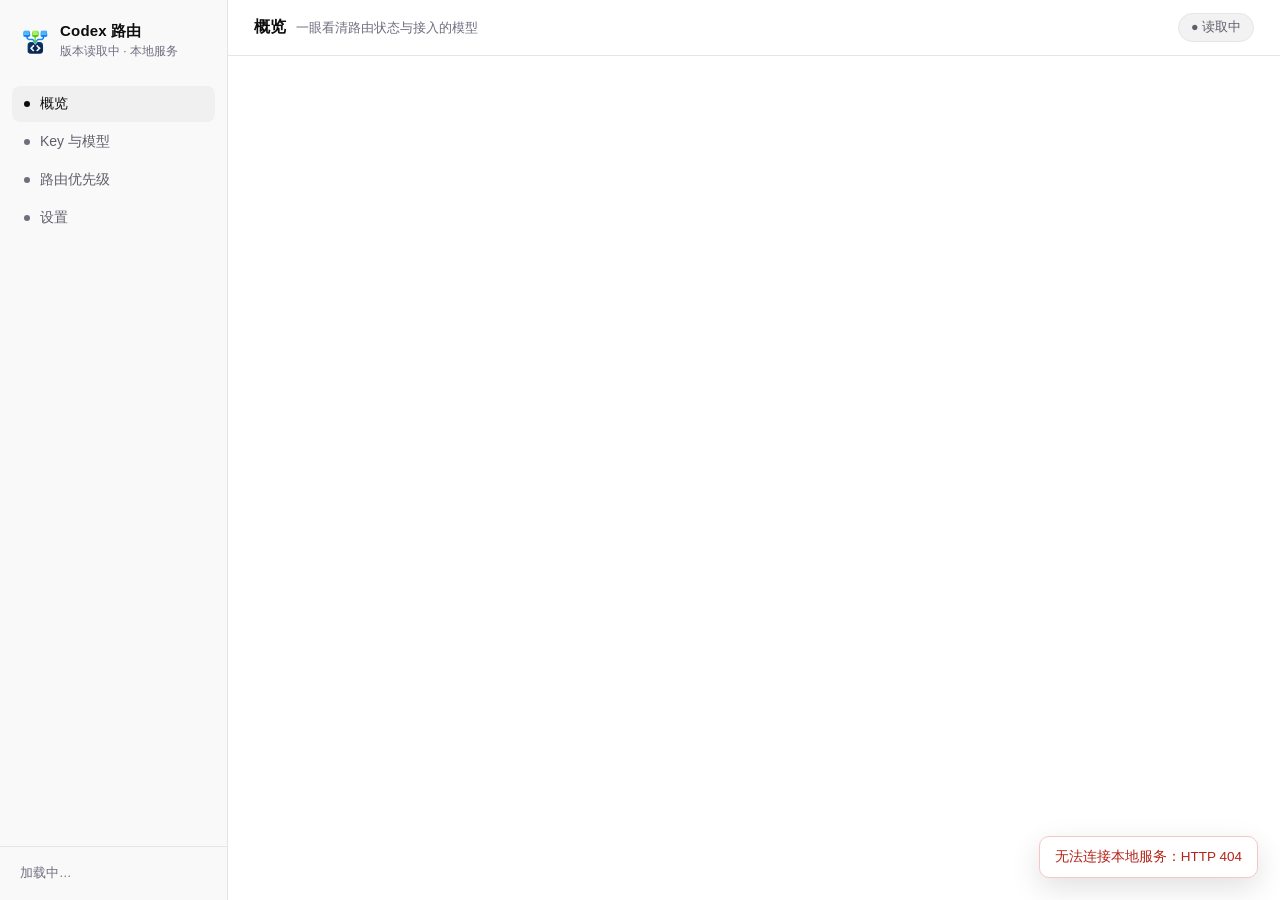
==== ui/index.html @ f0d984dc "chore: create standalone repository snapshot" ====
<!doctype html>
<html lang="zh-CN">
<head>
<meta charset="utf-8">
<meta name="viewport" content="width=device-width,initial-scale=1">
<title>Codex 路由</title>
<link rel="icon" href="logo.png">
<style>
  :root{
    --bg:#ffffff; --panel:#ffffff; --panel2:#ffffff; --panel3:#f0f0f1;
    --border:#e5e5e5; --text:#0d0d0d; --muted:#5f5f6b; --muted2:#6e6e80;
    --accent:#0d0d0d; --accent-dim:#b9b9c1; --ok:#0e7a52; --warn:#9a5b00; --err:#c0392b;
    --chip:#f2f2f3;
    --side-bg:#f9f9f9; --hover:#f7f7f8; --input-bg:#ffffff; --selected:#f4f4f5;
    --control-border:#cfcfd6; --switch-bg:#d4d4d8; --knob:#ffffff;
    --mask:rgba(0,0,0,.28); --shadow:rgba(0,0,0,.12); --knob-shadow:rgba(0,0,0,.18);
    --spin-track:rgba(0,0,0,.18); --spin-head:#0d0d0d;
    --tag-ok-bg:#e8f5ee; --tag-ok-fg:#0b6b47; --tag-err-bg:#fdeceb; --tag-err-fg:#b42318;
    --tag-warn-bg:#fdf3e3; --tag-warn-fg:#8a4b00; --tag-blue-bg:#eaf1fe; --tag-blue-fg:#1d4ed8;
    --ok-border:#c5e6d5; --err-border:#f3c8c4; --blue-border:#c9dbfb; --danger-border:#f3c8c4;
  }
  html[data-theme="dark"]{
    --bg:#0f1115; --panel:#171a20; --panel2:#1d2027; --panel3:#22262e;
    --border:#2a2e37; --text:#e8eaed; --muted:#9aa1ac; --muted2:#8b939f;
    --accent:#4c8dff; --accent-dim:#2b4f92; --ok:#35c48e; --warn:#e5a34a; --err:#f1666a;
    --chip:#242833;
    --side-bg:#171a20; --hover:#1a1d24; --input-bg:#12151b; --selected:#1a2130;
    --control-border:#3a4150; --switch-bg:#2b3140; --knob:#ffffff;
    --mask:rgba(8,10,14,.66); --shadow:rgba(0,0,0,.35); --knob-shadow:rgba(0,0,0,.35);
    --spin-track:rgba(255,255,255,.25); --spin-head:#ffffff;
    --tag-ok-bg:#15291f; --tag-ok-fg:#8ee9c4; --tag-err-bg:#2b1a1c; --tag-err-fg:#f5959a;
    --tag-warn-bg:#2e2415; --tag-warn-fg:#f0c48a; --tag-blue-bg:#16233c; --tag-blue-fg:#9cc2ff;
    --ok-border:#245c46; --err-border:#5c2427; --blue-border:#24406e; --danger-border:#4a2a2d;
  }
  *{box-sizing:border-box;margin:0;padding:0}
  html,body{height:100%}
  body{
    background:var(--bg); color:var(--text); color-scheme:light;
    font-family:-apple-system,"SF Pro Text","PingFang SC","Microsoft YaHei",sans-serif;
    font-size:14.5px; -webkit-font-smoothing:antialiased; overflow:hidden;
  }
  html[data-theme="dark"] body{color-scheme:dark}
  .app{display:flex;height:100vh}
  .side{width:228px;min-width:228px;background:var(--side-bg);border-right:1px solid var(--border);display:flex;flex-direction:column}
  .brand{display:flex;align-items:center;gap:10px;padding:22px 20px 18px}
  .logo{width:30px;height:30px;border-radius:8px;display:block}
  .brand b{font-size:15px;font-weight:600;letter-spacing:.2px}
  .brand span{display:block;font-size:12px;color:var(--muted2);font-weight:400;margin-top:2px}
  .nav{padding:8px 12px;display:flex;flex-direction:column;gap:2px}
  .nav a{display:flex;align-items:center;gap:10px;padding:9px 12px;border-radius:8px;color:var(--muted);text-decoration:none;font-size:14px;cursor:pointer}
  .nav a.on{background:var(--panel3);color:var(--text);font-weight:500}
  .nav a .dot{width:6px;height:6px;border-radius:50%;background:var(--muted2)}
  .nav a.on .dot{background:var(--accent)}
  .side .foot{margin-top:auto;padding:16px 20px;border-top:1px solid var(--border);font-size:12.5px;color:var(--muted2);line-height:1.7;word-break:break-all}
  .side .foot b{color:var(--ok);font-weight:500}
  .side .foot b.off{color:var(--muted2)}
  .main{flex:1;display:flex;flex-direction:column;overflow:hidden;min-width:0}
  .top{height:56px;border-bottom:1px solid var(--border);display:flex;align-items:center;justify-content:space-between;padding:0 26px;gap:16px}
  .top h1{font-size:16px;font-weight:600;white-space:nowrap}
  .top h1 small{font-weight:400;color:var(--muted2);margin-left:10px;font-size:13px}
  .pill{display:inline-flex;align-items:center;gap:6px;background:var(--chip);border:1px solid var(--border);border-radius:999px;padding:5px 12px;font-size:12.5px;color:var(--muted);white-space:nowrap}
  .pill.ok{color:var(--tag-ok-fg);border-color:var(--ok-border);background:var(--tag-ok-bg)}
  .pill.err{color:var(--tag-err-fg);border-color:var(--err-border);background:var(--tag-err-bg)}
  .body{padding:22px 26px 40px;overflow:auto;flex:1}
  .grid{display:grid;gap:16px}
  .card{background:var(--panel);border:1px solid var(--border);border-radius:12px;padding:18px}
  .card h2{font-size:13px;font-weight:600;color:var(--muted);letter-spacing:.4px;margin-bottom:14px;text-transform:uppercase}
  .stat{display:flex;gap:16px;flex-wrap:wrap}
  .stat .card{flex:1;min-width:170px}
  .stat .n{font-size:27px;font-weight:600;letter-spacing:-.5px}
  .stat .k{font-size:12.5px;color:var(--muted2);margin-top:4px}
  .btn{border:1px solid var(--border);background:var(--panel3);color:var(--text);border-radius:9px;padding:9px 16px;font-size:13.5px;font-family:inherit;cursor:pointer}
  .btn:hover{border-color:var(--control-border)}
  .btn:disabled{opacity:.5;cursor:not-allowed}
  .btn.primary{background:var(--accent);border-color:var(--accent);color:#fff;font-weight:500}
  .btn.ghost{background:transparent;color:var(--muted)}
  .btn.danger{background:transparent;color:var(--tag-err-fg);border-color:var(--danger-border)}
  .btn.sm{padding:6px 12px}
  table{width:100%;border-collapse:collapse}
  th{font-size:12px;color:var(--muted2);font-weight:500;text-align:left;padding:0 12px 10px;letter-spacing:.3px}
  td{padding:11px 12px;border-top:1px solid var(--border);font-size:13.5px;vertical-align:middle}
  tbody tr:hover td{background:var(--hover)}
  .tag{display:inline-block;padding:2px 8px;border-radius:6px;background:var(--chip);color:var(--muted);font-size:12px;white-space:nowrap}
  .tag.ok{background:var(--tag-ok-bg);color:var(--tag-ok-fg)}
  .tag.err{background:var(--tag-err-bg);color:var(--tag-err-fg)}
  .tag.warn{background:var(--tag-warn-bg);color:var(--tag-warn-fg)}
  .tag.blue{background:var(--tag-blue-bg);color:var(--tag-blue-fg)}
  .mono{font-family:"SF Mono",Menlo,Consolas,monospace;font-size:12.5px;color:var(--muted);word-break:break-all}
  .row{display:flex;align-items:center;gap:10px;flex-wrap:wrap}
  .grow{flex:1}
  .split{display:grid;grid-template-columns:290px 1fr;gap:16px;align-items:start}
  .keylist{display:flex;flex-direction:column;gap:8px}
  .keyitem{border:1px solid var(--border);background:var(--panel);border-radius:10px;padding:12px 14px;cursor:pointer}
  .keyitem.on{border-color:var(--accent-dim);background:var(--selected)}
  .keyitem .t{display:flex;justify-content:space-between;align-items:center;font-size:14px;font-weight:500;gap:8px}
  .keyitem .s{font-size:12px;color:var(--muted2);margin-top:6px;display:flex;gap:10px;flex-wrap:wrap}
  .check{width:15px;height:15px;border-radius:4px;border:1px solid var(--control-border);display:inline-block;position:relative;background:var(--input-bg);cursor:pointer;vertical-align:middle}
  .check.on{background:var(--accent);border-color:var(--accent)}
  .check.on:after{content:"";position:absolute;left:4.5px;top:1.5px;width:4px;height:8px;border:solid #fff;border-width:0 1.5px 1.5px 0;transform:rotate(45deg)}
  .searchbox{background:var(--input-bg);border:1px solid var(--border);border-radius:8px;padding:8px 12px;color:var(--text);font-size:13px;width:240px;font-family:inherit}
  .searchbox::placeholder{color:var(--muted2)}
  .prio{display:inline-flex;align-items:center;justify-content:center;min-width:22px;height:22px;border-radius:6px;background:var(--chip);font-size:12.5px;color:var(--text);padding:0 6px}
  .prio.top{background:var(--tag-blue-bg);color:var(--tag-blue-fg);border:1px solid var(--blue-border)}
  .btns{display:flex;gap:8px;align-items:center;flex-wrap:wrap}
  .switch{width:34px;height:19px;border-radius:999px;background:var(--switch-bg);position:relative;display:inline-block;cursor:pointer;border:0;flex:none}
  .switch:after{content:"";position:absolute;width:15px;height:15px;border-radius:50%;background:var(--knob);top:2px;left:2px;box-shadow:0 1px 2px var(--knob-shadow);transition:left .15s}
  .switch.on{background:var(--accent)}
  .switch.on:after{left:17px;opacity:1}
  .switch:disabled{opacity:.5;cursor:not-allowed}
  .seg{display:inline-flex;gap:2px;padding:2px;border:1px solid var(--border);border-radius:9px;background:var(--panel3)}
  .seg button{border:0;background:transparent;color:var(--muted);font-family:inherit;font-size:13.5px;padding:6px 14px;border-radius:7px;cursor:pointer}
  .seg button.on{background:var(--panel);color:var(--text);font-weight:500;box-shadow:0 1px 2px var(--shadow)}
  .setting{display:flex;align-items:center;justify-content:space-between;padding:16px 0;border-top:1px solid var(--border);gap:16px}
  .setting:first-of-type{border-top:0;padding-top:0}
  .setting .l{font-size:14px}
  .setting .d{font-size:12.5px;color:var(--muted2);margin-top:4px;line-height:1.6}
  .hint{font-size:12.5px;color:var(--muted2);line-height:1.8}
  select{background:var(--input-bg);border:1px solid var(--border);border-radius:8px;padding:6px 10px;color:var(--text);font-size:13px;font-family:inherit;max-width:230px}
  input[type=text],input[type=password],input[type=number]{background:var(--input-bg);border:1px solid var(--border);border-radius:8px;padding:9px 12px;color:var(--text);font-size:13.5px;font-family:inherit;width:100%}
  input:focus,select:focus,.searchbox:focus{outline:none;border-color:var(--accent-dim)}
  .modal{position:fixed;inset:0;background:var(--mask);display:none;align-items:center;justify-content:center;z-index:40}
  .modal.on{display:flex}
  .modal .box{background:var(--panel);border:1px solid var(--border);border-radius:14px;padding:22px;width:460px;max-width:92vw}
  .modal h3{font-size:15px;margin-bottom:16px}
  .field{margin-bottom:14px}
  .field label{display:block;font-size:12.5px;color:var(--muted2);margin-bottom:6px}
  .toast{position:fixed;right:22px;bottom:22px;z-index:60;display:flex;flex-direction:column;gap:8px;align-items:flex-end}
  .toast div{background:var(--panel2);border:1px solid var(--border);border-radius:10px;padding:11px 15px;font-size:13.5px;max-width:420px;box-shadow:0 10px 30px var(--shadow)}
  .toast div.err{border-color:var(--err-border);color:var(--tag-err-fg)}
  .toast div.ok{border-color:var(--ok-border);color:var(--tag-ok-fg)}
  .empty{padding:26px;text-align:center;color:var(--muted2);font-size:13.5px}
  .scroll{max-height:340px;overflow:auto}
  .body.overview-page{overflow:hidden;padding-bottom:22px}
  .overview{height:100%;display:flex;flex-direction:column;gap:14px}
  .overview-service{padding:16px 18px;flex:none}
  .service-line{display:flex;align-items:center;justify-content:space-between;gap:12px;flex-wrap:wrap}
  .service-status{display:flex;align-items:center;gap:12px;flex-wrap:wrap}
  .service-status strong{font-size:18px}
  .overview-stats{display:grid;grid-template-columns:repeat(4,minmax(0,1fr));margin-top:14px;padding-top:14px;border-top:1px solid var(--border)}
  .overview-stat{display:flex;align-items:baseline;gap:9px;padding:0 16px;border-left:1px solid var(--border)}
  .overview-stat:first-child{padding-left:0;border-left:0}
  .overview-stat .n{font-size:23px;font-weight:600}
  .overview-stat .k{font-size:12px;color:var(--muted2)}
  .overview-sources{display:flex;flex-direction:column;flex:1;min-height:160px;padding:0;overflow:hidden}
  .sources-title{padding:16px 18px;border-bottom:1px solid var(--border)}
  .sources-title h2{margin:0}
  .sources-layout{display:grid;grid-template-columns:235px minmax(0,1fr);flex:1;min-height:0}
  .source-list{max-height:none;padding:12px;display:flex;flex-direction:column;gap:8px;border-right:1px solid var(--border);background:var(--side-bg)}
  .overview-source{width:100%;flex:none;border:1px solid transparent;background:transparent;color:var(--text);border-radius:9px;padding:12px;text-align:left;font-family:inherit;cursor:pointer}
  .overview-source:hover{background:var(--hover)}
  .overview-source.on{border-color:var(--accent-dim);background:var(--selected)}
  .overview-source .name{font-size:13.5px;font-weight:500;overflow-wrap:anywhere}
  .overview-source .meta{display:flex;gap:8px;align-items:center;justify-content:space-between;margin-top:8px;font-size:12px;color:var(--muted2)}
  .source-models{display:flex;flex-direction:column;min-width:0;min-height:0;padding:16px 18px}
  .source-heading{display:flex;align-items:center;gap:10px;flex-wrap:wrap;margin-bottom:7px}
  .source-heading h3{font-size:15px;font-weight:600}
  .source-meta{display:flex;gap:6px 16px;flex-wrap:wrap;margin-bottom:14px;color:var(--muted2);font-size:12px;overflow-wrap:anywhere}
  .overview-model-table{max-height:none;flex:1;min-height:0}
  .overview-model-table table{table-layout:fixed}
  .overview-model-table th{position:sticky;top:0;background:var(--panel);padding-top:8px;z-index:1}
  .overview-model-table td:first-child{overflow-wrap:anywhere}
  .recent-events{padding:12px 18px;flex:none}
  .recent-events summary{color:var(--muted);font-size:12.5px;cursor:pointer}
  .recent-events .scroll{max-height:110px;margin-top:12px}
  .recent-events .mono{margin-bottom:6px}
  @media(max-width:1100px){
    .side{width:190px;min-width:190px}
    .top h1 small{display:none}
    .overview-stat{gap:6px;padding:0 10px;flex-wrap:wrap}
    .sources-layout{grid-template-columns:210px minmax(0,1fr)}
    .btns .btn{padding:8px 12px}
  }
  @media(max-height:700px),(max-width:900px){
    .body.overview-page{overflow:auto}
    .overview{height:auto;min-height:100%}
    .overview-sources{height:420px;flex:none}
  }
  @media(max-width:760px){
    .side{width:154px;min-width:154px}
    .brand{padding:18px 12px}
    .side .foot{padding:14px 12px}
    .top{padding:0 16px;gap:8px}
    .top .pill{padding:5px 8px;font-size:11px}
    .body{padding:16px}
    .overview-stats{grid-template-columns:repeat(2,minmax(0,1fr));gap:12px}
    .overview-stat:nth-child(3){padding-left:0;border-left:0}
    .sources-layout{grid-template-columns:minmax(0,1fr);grid-template-rows:auto minmax(0,1fr)}
    .source-list{flex-direction:row;border-right:0;border-bottom:1px solid var(--border);max-height:108px}
    .overview-source{width:185px}
    .overview-sources{height:500px}
    .source-models{padding:12px}
    .split{grid-template-columns:minmax(0,1fr)}
  }
  .spin{display:inline-block;width:11px;height:11px;border:2px solid var(--spin-track);border-top-color:var(--spin-head);border-radius:50%;animation:sp .7s linear infinite;vertical-align:-1px}
  @keyframes sp{to{transform:rotate(360deg)}}
</style>
</head>
<body>
<div class="app">
  <aside class="side">
    <div class="brand">
      <img class="logo" src="logo.png" alt="">
      <div><b>Codex 路由</b><span id="brand-sub">版本读取中 · 本地服务</span></div>
    </div>
    <nav class="nav" id="nav"></nav>
    <div class="foot" id="foot">加载中…</div>
  </aside>
  <div class="main">
    <div class="top">
      <h1 id="title"></h1>
      <div id="top-pill" class="pill">● 读取中</div>
    </div>
    <div class="body" id="page"></div>
  </div>
</div>
<div class="modal" id="modal"></div>
<div class="toast" id="toast"></div>
<script>
const NAV=[['overview','概览'],['keys','Key 与模型'],['priority','路由优先级'],['settings','设置']];
const TITLE={overview:['概览','一眼看清路由状态与接入的模型'],keys:['Key 与模型','每个 Key 单独决定拉取哪些模型'],priority:['路由优先级','同名模型按优先级决定走哪个 Key'],settings:['设置','自启动、接管开关与日志']};
let PAGE=new URLSearchParams(location.search).get('page')||'overview';
if(!TITLE[PAGE])PAGE='overview';
let PAGE_HTML=null; // 上一次真正画进 #page 的内容，5 秒轮询靠它判断要不要重建
let STATE=null;
let SELECTED_KEY=undefined; // undefined 仅表示尚未初始化，null 表示主动选中官方账号。
let DRAFT=null;
let PENDING_PRIORITY=null;
let SEARCH='';
let COMPOSING=false;
let BUSY=false;
let IMAGE_OFF=new Set();
let IMAGE_READY=false;
let OVERVIEW_SOURCE='official';
let RECENT_EVENTS_OPEN=false;
let SAVING_DOCK_VISIBILITY=false;
let DOCK_VISIBILITY_APPLIED=null;

// 主题：默认浅色，设置存后端；localStorage 只做首屏防闪，后端返回后以其为准。
const THEME_KEY='codexmk.theme';
function applyTheme(theme){
  const name=theme==='dark'?'dark':'light';
  document.documentElement.setAttribute('data-theme',name);
}
function readThemeCache(){
  try{return localStorage.getItem(THEME_KEY)==='dark'?'dark':'light';}catch(e){return 'light';}
}
function writeThemeCache(theme){
  try{localStorage.setItem(THEME_KEY,theme==='dark'?'dark':'light');}catch(e){}
}
applyTheme(readThemeCache());

function syncDockVisibility(){
  if(!STATE||STATE.platform!=='macos')return;
  const handler=window.webkit&&window.webkit.messageHandlers&&window.webkit.messageHandlers.codexmkDockVisibility;
  if(!handler)return;
  const hidden=STATE.settings.hide_dock_icon!==false;
  if(DOCK_VISIBILITY_APPLIED===hidden)return;
  try{
    handler.postMessage(hidden);
    DOCK_VISIBILITY_APPLIED=hidden;
    console.info('ui dock visibility synced hidden='+hidden);
  }catch(e){console.warn('ui dock visibility sync failed',e);}
}

const ERROR_TEXT={
  key_not_found:'这个 Key 不存在，可能已被删除',
  key_missing:'这个 Key 还没填密钥',
  task_running:'已有任务在执行，请稍候',
  bad_order:'Key 顺序数据不完整，请刷新后重试',
  bad_priority:'优先级数据格式不对',
  invalid_keys:'Key 配置校验失败，请检查名称、密钥与上游地址',
  port_busy:'8790 端口被其他程序占用，请先关闭该程序',
  runtime_missing:'运行文件缺失，请先点“刷新模型列表”',
  forbidden_origin:'请求来源被拒绝（安全限制）',
  ui_missing:'界面文件缺失，请重新安装',
  operation_failed:'操作失败',
  internal_error:'内部错误',
  bad_json:'请求数据格式不对',
  bad_theme:'主题设置不正确',
  bad_dock_visibility:'程序坞图标设置不正确',
  macos_only:'此设置仅支持 macOS',
};

function esc(value){return String(value==null?'':value).replace(/[&<>"']/g,c=>({'&':'&amp;','<':'&lt;','>':'&gt;','"':'&quot;',"'":'&#39;'}[c]));}
function appVersionText(state){return state&&state.app_version?'v'+String(state.app_version):'版本未知';}
function errText(data,fallback){
  const code=data&&data.code;
  if(code&&ERROR_TEXT[code])return ERROR_TEXT[code]+(data.error?'（'+data.error+'）':'');
  return (data&&data.error)||fallback||'操作失败';
}
function toast(message,kind){
  const box=document.getElementById('toast');
  const item=document.createElement('div');
  item.className=kind||'';
  item.textContent=message;
  box.appendChild(item);
  setTimeout(()=>item.remove(),kind==='err'?9000:4200);
}
async function api(path,options){
  const opts=Object.assign({headers:{}},options||{});
  if(opts.body!==undefined){opts.headers['Content-Type']='application/json';opts.body=JSON.stringify(opts.body);}
  let response;
  try{
    response=await fetch(path,opts);
  }catch(e){
    // WebKit reports refused/aborted connections as the bare English string
    // "Load failed"; show something readable and keep the raw error in console.
    console.warn('api request failed',path,e);
    const error=new Error('本地服务连接中断，请稍后重试');
    error.data=null;
    throw error;
  }
  let data=null;
  try{data=await response.json();}catch(e){data=null;}
  if(!response.ok||(data&&data.ok===false)){
    const message=errText(data,'HTTP '+response.status);
    const error=new Error(message);
    error.data=data;
    throw error;
  }
  return data;
}
async function loadState(silent){
  try{
    STATE=await api('/api/state');
  }catch(e){
    if(!silent)toast('无法连接本地服务：'+e.message,'err');
    return;
  }
  if(SELECTED_KEY===undefined||(SELECTED_KEY!==null&&!STATE.keys.some(k=>k.id===SELECTED_KEY))){
    const reason=SELECTED_KEY===undefined?'initialize':'source-removed';
    SELECTED_KEY=STATE.keys.length?STATE.keys[0].id:null;
    DRAFT=null;
    console.info('ui key selection reason='+reason+' source='+(SELECTED_KEY||'official'));
  }
  if(OVERVIEW_SOURCE!=='official'&&!STATE.keys.some(k=>k.id===OVERVIEW_SOURCE)){
    OVERVIEW_SOURCE='official';
    console.info('ui overview selection reason=source-removed source=official');
  }
  applyTheme(STATE.settings.theme);
  writeThemeCache(STATE.settings.theme);
  syncDockVisibility();
  seedImageOverrides();
  if(silent)renderQuiet();else render();
}
function seedImageOverrides(){
  if(IMAGE_READY||!STATE)return;
  STATE.models.forEach(m=>{if(!(m.input_modalities||['text','image']).includes('image'))IMAGE_OFF.add(m.upstream_model);});
  IMAGE_READY=true;
}
function imageOff(upstreamModel){
  return IMAGE_OFF.has(upstreamModel);
}
function nav(){
  document.getElementById('nav').innerHTML=NAV.map(([k,t])=>`<a class="${k===PAGE?'on':''}" data-nav="${k}"><span class="dot"></span>${t}</a>`).join('');
  const t=TITLE[PAGE];
  document.getElementById('title').innerHTML=esc(t[0])+'<small>'+esc(t[1])+'</small>';
}
function foot(){
  if(!STATE){document.getElementById('foot').textContent='加载中…';return;}
  const running=STATE.router.running;
  document.getElementById('brand-sub').textContent=appVersionText(STATE)+' · '+(STATE.platform==='windows'?'Windows':'macOS');
  document.getElementById('foot').innerHTML=
    '路由 <b class="'+(running?'':'off')+'">'+(running?'运行中':'已停止')+'</b><br>'+
    '自启'+(STATE.settings.autostart?'已开启':'未开启');
  const pill=document.getElementById('top-pill');
  if(STATE.taken_over){pill.className='pill ok';pill.textContent='● 已接管 Codex 配置';}
  else{pill.className='pill';pill.textContent='○ 官方直连（未接管）';}
}
function toastTask(){
  const task=STATE&&STATE.task;
  if(!task)return '';
  if(task.status==='running')return `<span class="spin"></span> ${esc(taskKind(task.kind))}中…`;
  if(task.status==='error')return `<span class="tag err">上次失败</span>`;
  return '';
}
function taskKind(kind){
  return {refresh:'刷新模型列表',enable:'启用路由',stop:'停止路由',direct:'切回官方直连',discover:'拉取 Key 模型',discover_official:'拉取官方模型'}[kind]||'处理';
}
async function submit(path,label){
  if(BUSY)return;
  BUSY=true;render();
  try{
    await api(path,{method:'POST',body:{}});
    toast(label+'已开始','ok');
    await pollTask();
  }catch(e){toast(e.message,'err');}
  BUSY=false;
  await loadState(true);
}
async function pollTask(){
  for(let i=0;i<600;i++){
    await new Promise(r=>setTimeout(r,900));
    try{STATE=await api('/api/state');}catch(e){continue;}
    if(STATE.task&&STATE.task.status!=='running'){
      if(STATE.task.status==='done'){
        if(STATE.task.kind==='discover'){
          const detail=STATE.task.detail||{};
          // 拉取成功后丢掉旧的勾选缓存，用最新模型清单重建列表。
          if(detail.key_id===SELECTED_KEY)DRAFT=null;
          await loadState(true);
          toast('拉取完成：发现 '+(detail.discovered==null?'?':detail.discovered)+' 个模型，已刷新列表','ok');
        }else if(STATE.task.kind==='discover_official'){
          const detail=STATE.task.detail||{};
          await loadState(true);
          toast('官方模型已拉取：'+(detail.discovered==null?'?':detail.discovered)+' 个模型'+(detail.restart_pending?'；请手动重启 Codex 使新模型生效':''),'ok');
        }else{
          toast(taskKind(STATE.task.kind)+'完成','ok');
        }
      }else toast(taskKind(STATE.task.kind)+'失败：'+(STATE.task.message||''),'err');
      render();
      return;
    }
    render();
  }
}
/* ---------------------------------------------------------------- overview */
function pageOverview(){
  const s=STATE;
  const key=s.keys.find(k=>k.id===OVERVIEW_SOURCE);
  const official=!key;
  const models=official?(s.official.models||[]):s.models.filter(m=>m.source===key.id);
  const sourceList=`
    <button class="overview-source ${official?'on':''}" data-action="select-overview-source" data-source="official">
      <div class="name">ChatGPT 官方账号</div>
      <div class="meta">${officialStatusHtml()}<span>${s.official.count} 个模型</span></div>
    </button>
    ${s.keys.map(k=>`<button class="overview-source ${OVERVIEW_SOURCE===k.id?'on':''}" data-action="select-overview-source" data-source="${esc(k.id)}">
      <div class="name">${esc(k.name)}</div>
      <div class="meta">${k.enabled?keyStatusHtml(k):'<span class="tag">已停用</span>'}<span>${k.included_count} 个模型</span></div>
    </button>`).join('')}`;
  const rows=models.map(m=>`<tr>
    <td>${esc(m.slug)}</td>
    <td><span class="tag ${official||m.wire_api==='responses'?'blue':''}">${official?'官方直连':wireLabel(m)}</span></td>
  </tr>`).join('');
  return `
  <div class="overview">
    <div class="card overview-service">
      <div class="service-line">
        <div class="service-status"><strong>路由服务</strong><span class="tag ${s.router.running?'ok':''}">● ${s.router.running?'运行中':'已停止'}</span>${toastTask()}</div>
        <div class="btns">
          <button class="btn primary" data-action="refresh" ${BUSY?'disabled':''}>刷新模型列表</button>
          <button class="btn" data-action="start" ${BUSY?'disabled':''}>启用 / 接管 Codex</button>
          <button class="btn" data-action="stop" ${BUSY?'disabled':''}>停止路由</button>
          <button class="btn ghost" data-action="direct" ${BUSY?'disabled':''}>切回官方直连</button>
        </div>
      </div>
      <div class="hint" style="margin-top:10px">官方模型走 ChatGPT 账号，Key 模型走各自上游。</div>
      <div class="overview-stats">
        <div class="overview-stat"><span class="n">${s.models.length}</span><span class="k">Key 已接入模型</span></div>
        <div class="overview-stat"><span class="n">${s.keys.length}</span><span class="k">已配置 Key</span></div>
        <div class="overview-stat"><span class="n">${s.official.count}</span><span class="k">官方模型</span></div>
        <div class="overview-stat"><span class="n">${s.conflicts.length}</span><span class="k">同名模型冲突</span></div>
      </div>
    </div>
    <div class="card overview-sources">
      <div class="sources-title row"><h2>模型来源</h2><span class="grow"></span><span class="hint">选择来源，查看已接入的模型</span></div>
      <div class="sources-layout">
        <div class="source-list scroll" id="overview-source-list">${sourceList}</div>
        <div class="source-models">
          <div class="source-heading"><h3>${official?'ChatGPT 官方账号':esc(key.name)}</h3>${official?'<span class="tag blue">官方</span>':key.enabled?'':'<span class="tag">已停用</span>'}${official?officialStatusHtml():keyStatusHtml(key)}<span class="grow"></span><span class="hint">${models.length} 个模型</span></div>
          <div class="source-meta">${official?'<span class="mono">chatgpt.com/backend-api/codex</span><span>最近探测：—</span>':`<span class="mono">${esc(shortUrl(key.upstream_base_url))}</span><span>最近探测：${esc(key.discovered_at||'—')}</span>`}</div>
          <div class="scroll overview-model-table" id="overview-model-table">
            <table>
              <thead><tr><th>模型</th><th style="width:160px">接入方式</th></tr></thead>
              <tbody>${rows||`<tr><td colspan="2" class="empty">${official?'还没有官方模型，前往“Key 与模型”拉取官方模型':'还没有模型进入 Codex 路由清单，先点“刷新模型列表”'}</td></tr>`}</tbody>
            </table>
          </div>
        </div>
      </div>
    </div>
    <details class="card recent-events" id="recent-events" ${RECENT_EVENTS_OPEN?'open':''}>
      <summary>最近事件</summary>
      <div class="scroll" id="overview-events">${s.events.length?s.events.slice(0,6).map(e=>`<div class="mono">${esc(e.time)}　${esc(e.message)}</div>`).join(''):'<div class="hint">暂无事件</div>'}</div>
    </details>
  </div>`;
}
function wireLabel(model){
  return model&&model.wire_api==='responses'?'原生直通':'Chat 桥接';
}
function officialStatusHtml(){
  return STATE.official.logged_in?'<span class="tag ok">● 已登录</span>':'<span class="tag warn">未检测到登录</span>';
}
function keyStatusHtml(key){
  return key.has_key?'<span class="tag ok">● 已配置</span>':'<span class="tag err">缺密钥</span>';
}
function shortUrl(url){
  try{const u=new URL(url);return u.host+u.pathname;}catch(e){return url;}
}
/* -------------------------------------------------------------------- keys */
function currentKey(){
  return STATE.keys.find(k=>k.id===SELECTED_KEY)||null;
}
function draftSelected(){
  const key=currentKey();
  if(!key)return null;
  const models=keyModels(key);
  const stamp=models.join('\u0000');
  if(DRAFT&&DRAFT.keyId===key.id&&DRAFT.stamp===stamp)return DRAFT;
  const selected=key.selected_models===null?null:new Set(key.selected_models);
  DRAFT={keyId:key.id,stamp,models,all:selected===null,set:selected===null?new Set(models):selected};
  return DRAFT;
}
function keyModels(key){
  const models=(key.discovered_models||[]).slice();
  (key.selected_models||[]).forEach(m=>{if(!models.includes(m))models.push(m);});
  return models;
}
function modelTableHtml(key){
  const draft=draftSelected();
  const term=SEARCH.trim().toLowerCase();
  const rows=draft.models.filter(m=>!term||m.toLowerCase().includes(term)).map(model=>{
    const on=draft.all||draft.set.has(model);
    const entry=STATE.models.find(x=>x.source===key.id&&x.upstream_model===model);
    const noImage=imageOff(model);
    return `<tr>
      <td style="width:44px"><span class="check ${on?'on':''}" data-action="toggle-model" data-model="${esc(model)}"></span></td>
      <td>${esc(model)}</td>
      <td style="width:118px"><span class="check ${noImage?'':'on'}" data-action="toggle-image" data-model="${esc(model)}" title="关闭后发给该模型的图片会替换成文字占位"></span> <span style="font-size:12px;color:var(--muted2)">图片输入</span></td>
      <td>${entry?`<span class="tag ${entry.wire_api==='responses'?'blue':''}">${wireLabel(entry)}</span>`:'<span class="tag">待刷新</span>'}</td>
      <td class="mono">${entry?'已接入 Codex':'未接入'}</td>
    </tr>`;
  }).join('');
  return `<table>
    <thead><tr><th style="width:44px"></th><th>模型</th><th style="width:118px">能力</th><th style="width:120px">接入方式</th><th style="width:140px">状态</th></tr></thead>
    <tbody>${rows||'<tr><td colspan="5" class="empty">还没有模型清单，先点“测试连接 / 拉取模型”</td></tr>'}</tbody>
  </table>`;
}
function modelHintHtml(){
  const draft=draftSelected();
  if(!draft)return '';
  return `${draft.all?'当前为 <b style="color:var(--text)">全部拉取</b>：该 Key 以后新增的模型会自动包含。':'当前为 <b style="color:var(--text)">指定模型</b>：只拉取勾选的模型。'}
        取消勾选的模型不会写入 Codex 模型列表。保存后点“概览 → 刷新模型列表”生效。<br>
        “图片输入”默认开启；关掉后发给这个模型的图片会换成文字占位（部分模型不支持图片，关掉可以避免请求直接失败）。改完也要刷新模型列表才生效。<br>
        官方模型由 ChatGPT 账号提供，不占用 Key，也不参与这里的勾选。`;
}
function renderModelTable(){
  const box=document.getElementById('model-table');
  const key=currentKey();
  if(box)box.innerHTML=key?modelTableHtml(key):'';
  const hint=document.getElementById('model-hint');
  if(hint)hint.innerHTML=key?modelHintHtml():'';
  // 局部重画后同步基准内容，轮询不会为这点变化再整页重建一次。
  PAGE_HTML=pageHtml();
}
function pageKeys(){
  const key=currentKey();
  const list=`
    <div class="keyitem ${!key?'on':''}" data-action="select-official">
      <div class="t">ChatGPT 官方账号 <span class="tag blue">官方</span></div>
      <div class="s"><span>账号登录态</span><span>${STATE.official.count} 个模型</span></div>
    </div>
    ${STATE.keys.map(k=>`
      <div class="keyitem ${k.id===SELECTED_KEY?'on':''}" data-action="select-key" data-id="${esc(k.id)}">
        <div class="t">${esc(k.name)} ${k.enabled?'<span class="tag ok">可用</span>':'<span class="tag">已停用</span>'}</div>
        <div class="s"><span class="mono">${esc(k.masked_key)}</span><span>${k.included_count} 个模型</span></div>
      </div>`).join('')}`;
  if(!key){
    return `<div class="split">
      <div>
        <div class="row" style="margin-bottom:12px"><b style="font-size:13.5px;color:var(--muted)">KEY 列表</b><span class="grow"></span><button class="btn sm" data-action="add-key">+ 添加</button></div>
        <div class="keylist">${list}</div>
      </div>
      <div class="card">
        <div class="row" style="margin-bottom:12px">
          <h2 style="margin:0">官方模型（ChatGPT 账号）</h2>
          <span class="grow"></span>
          <button class="btn primary sm" data-action="discover-official" ${BUSY?'disabled':''}>拉取官方模型</button>
        </div>
        <div class="hint">使用本机 ChatGPT 账号拉取当前可用的最新 Codex 模型，不占用 Key，也不参与模型勾选。拉取后自动重启 Codex，使新模型生效。</div>
        <div class="row" style="margin:14px 0">${officialStatusHtml()}<span class="hint">${STATE.official.count} 个官方模型</span>${toastTask()}</div>
        <div class="scroll" id="official-model-table">
          <table>
            <thead><tr><th>模型</th><th style="width:140px">接入方式</th></tr></thead>
            <tbody>${(STATE.official.models||[]).map(m=>`<tr><td>${esc(m.slug)}</td><td><span class="tag blue">官方直连</span></td></tr>`).join('')||'<tr><td colspan="2" class="empty">还没有官方模型，点击“拉取官方模型”</td></tr>'}</tbody>
          </table>
        </div>
      </div>
    </div>`;
  }
  return `<div class="split">
    <div>
      <div class="row" style="margin-bottom:12px"><b style="font-size:13.5px;color:var(--muted)">KEY 列表</b><span class="grow"></span><button class="btn sm" data-action="add-key">+ 添加</button></div>
      <div class="keylist">${list}</div>
    </div>
    <div class="card">
      <div class="row" style="margin-bottom:6px">
        <div>
          <div style="font-size:16px;font-weight:600">${esc(key.name)}</div>
          <div class="mono" style="margin-top:6px">${esc(key.upstream_base_url)}</div>
          <div class="mono" style="margin-top:4px">密钥：${esc(key.masked_key)}</div>
        </div>
        <span class="grow"></span>
        <button class="btn sm" data-action="test-key" ${BUSY?'disabled':''}>${BUSY?'<span class="spin"></span> ':'测试连接 / 拉取模型'}</button>
        <button class="btn ghost sm" data-action="edit-key">编辑</button>
        <button class="btn danger sm" data-action="delete-key">删除</button>
      </div>
      <div class="row" style="margin:14px 0 10px">
        <input class="searchbox" id="model-search" placeholder="搜索模型…" value="${esc(SEARCH)}">
        <span class="grow"></span>
        <button class="btn sm" data-action="select-all">全选</button>
        <button class="btn sm" data-action="clear-all">清空</button>
        <button class="btn primary sm" data-action="save-models">保存勾选</button>
      </div>
      <div class="scroll" id="model-table">${modelTableHtml(key)}</div>
      <div class="hint" style="margin-top:14px" id="model-hint">${modelHintHtml()}</div>
    </div>
  </div>`;
}
/* ---------------------------------------------------------------- priority */
function priorityMap(){
  if(PENDING_PRIORITY)return PENDING_PRIORITY;
  const map=Object.assign({},STATE.model_priority||{});
  PENDING_PRIORITY=map;
  return map;
}
function priorityRows(){
  const map=priorityMap();
  const names={};
  STATE.keys.forEach(k=>names[k.id]=k.name);
  const known=new Set();
  const rows=[];
  STATE.models.forEach(model=>{
    if(known.has(model.upstream_model))return;
    known.add(model.upstream_model);
    const candidates=STATE.conflicts.filter(c=>c.model===model.upstream_model).map(c=>c.candidates).flat();
    rows.push({model:model.upstream_model,defaultSource:model.source,candidates:candidates.length?candidates:[model.source]});
  });
  STATE.conflicts.forEach(c=>{
    if(known.has(c.model))return;
    known.add(c.model);
    rows.push({model:c.model,defaultSource:c.candidates[0],candidates:c.candidates});
  });
  return rows.map(row=>{
    const chosen=map[row.model]||row.defaultSource;
    const others=row.candidates.filter(id=>id!==chosen);
    const options=[`<option value="" ${map[row.model]?'':'selected'}>默认（按 Key 顺序）</option>`];
    if(row.candidates.includes('official')||chosen==='official'){
      options.push(`<option value="official" ${map[row.model]==='official'?'selected':''}>ChatGPT 官方账号</option>`);
    }
    row.candidates.filter(id=>id!=='official').forEach(id=>{
      options.push(`<option value="${esc(id)}" ${map[row.model]===id?'selected':''}>${esc(names[id]||id)}</option>`);
    });
    const officialNote=chosen==='official'?'<span class="tag blue">走官方账号</span>':'';
    const override=row.candidates.includes('official')&&chosen!=='official'?'<span class="tag blue">Key 覆盖官方，可改回</span>':'';
    return `<tr>
      <td><b>${esc(row.model)}</b></td>
      <td><select data-action="set-priority" data-model="${esc(row.model)}">${options.join('')}</select></td>
      <td class="mono">${others.length?esc(others.map(id=>id==='official'?'ChatGPT 账号':(names[id]||id)).join('、')):'—'}</td>
      <td>${officialNote}${override||(others.length?'<span class="hint">固定使用，不自动切换</span>':'<span class="hint">仅一个来源</span>')}</td>
    </tr>`;
  }).join('');
}
function pagePriority(){
  return `
  <div class="card" style="margin-bottom:16px">
    <div class="row" style="margin-bottom:14px">
      <h2 style="margin:0">同名模型用哪个来源</h2>
      <span class="grow"></span>
      <button class="btn primary sm" data-action="save-priority">保存优先级</button>
    </div>
    <div class="hint" style="margin-bottom:14px">每个模型在 Codex 里只出现一次。官方模型照样走 ChatGPT 账号；Key 里有同名模型时按这里的设置决定最终走哪边，固定不自动切换。留“默认”表示按 Key 列表顺序取第一个勾选了该模型的 Key。</div>
    <div class="hint" style="margin-bottom:14px">切换来源会替换 Codex 列表里的同名条目（改回官方只会留下官方那一条），保存后点“概览 → 刷新模型列表”生效。</div>
    <table>
      <thead><tr><th style="width:22%">模型</th><th style="width:28%">生效来源</th><th>其它同名来源（不生效）</th><th>说明</th></tr></thead>
      <tbody>${priorityRows()||'<tr><td colspan="4" class="empty">还没有任何 Key 模型，先到“Key 与模型”页拉取</td></tr>'}</tbody>
    </table>
  </div>
  <div class="grid" style="grid-template-columns:1fr 1fr">
    <div class="card">
      <h2>默认顺序来源</h2>
      <div class="hint" style="line-height:2.1">
        <div class="row"><span class="grow">新模型默认顺序</span><span class="tag blue">按 Key 列表顺序</span></div>
        <div class="row"><span class="grow">Key 列表里越靠上越优先</span><span class="mono">在 Key 页调整顺序</span></div>
        <div class="row"><span class="grow">单个模型可单独指定走官方或某个 Key</span><span class="mono">上方下拉框覆盖</span></div>
        <div class="row"><span class="grow">官方与 Key 同名时默认 Key 生效</span><span class="mono">老逻辑不变</span></div>
      </div>
    </div>
    <div class="card">
      <h2>生效规则</h2>
      <div class="hint" style="line-height:2.1">
        <div class="row"><span class="grow">同名模型只暴露一个给 Codex</span><span class="tag ok">已生效</span></div>
        <div class="row"><span class="grow">固定走优先来源，失败不自动切换</span><span class="tag ok">已生效</span></div>
        <div class="row"><span class="grow">探测失败的模型不参与路由</span><span class="tag ok">已生效</span></div>
        <div class="row"><span class="grow">官方模型原样转发 ChatGPT 账号</span><span class="tag ok">已生效</span></div>
      </div>
    </div>
  </div>`;
}
/* ---------------------------------------------------------------- settings */
function pageSettings(){
  const s=STATE;
  return `
  <div class="card" style="max-width:820px">
    <h2>启动与接管</h2>
    <div class="setting">
      <div><div class="l">开机自动启动</div><div class="d">登录后在后台拉起本地服务；需要界面时双击软件图标即可</div></div>
      <button class="switch ${s.settings.autostart?'on':''}" data-action="toggle-autostart"></button>
    </div>
    ${s.platform==='macos'?`<div class="setting">
      <div><div class="l" id="hide-dock-label">隐藏程序坞图标</div><div class="d" id="hide-dock-description">开启后不显示 Dock 和 Cmd+Tab；关闭窗口或按 Cmd+Q 收起并继续后台运行，从状态栏“退出”才停止工具。手动启动显示窗口，登录自启静默运行。</div></div>
      <button class="switch ${s.settings.hide_dock_icon!==false?'on':''}" data-action="toggle-hide-dock" role="switch" aria-checked="${s.settings.hide_dock_icon!==false}" aria-labelledby="hide-dock-label" aria-describedby="hide-dock-description" ${SAVING_DOCK_VISIBILITY?'disabled':''}></button>
    </div>`:''}
    <div class="setting">
      <div><div class="l">接管 Codex 模型列表</div><div class="d">启用后 Codex 同时显示官方模型（走 ChatGPT 账号）和各 Key 拉取的模型</div></div>
      ${s.taken_over?'<button class="switch on" data-action="direct"></button>':'<button class="switch" data-action="start"></button>'}
    </div>
    <div class="setting">
      <div><div class="l">ChatGPT 官方模型</div><div class="d">官方模型走本机 ChatGPT 账号登录态，不占用任何 Key</div></div>
      <span class="tag ${s.official.logged_in?'ok':'warn'}">${s.official.logged_in?'已登录':'未检测到登录'} · ${s.official.count} 个</span>
    </div>
    <div class="setting">
      <div><div class="l">路由服务</div><div class="d">http://127.0.0.1:${s.router.port}${s.router.pid?' · PID '+s.router.pid:''}</div></div>
      <span class="tag ${s.router.running?'ok':''}">${s.router.running?'运行中':'已停止'}</span>
    </div>
    <div class="setting">
      <div><div class="l">管理界面端口</div><div class="d">默认 8791，修改后重启软件生效</div></div>
      <div class="row" style="gap:8px">
        <input type="number" id="admin-port" value="${s.settings.admin_port}" min="1024" max="65535" style="width:110px">
        <button class="btn sm" data-action="save-port">保存</button>
      </div>
    </div>
    <div class="setting">
      <div><div class="l">界面主题</div><div class="d">默认浅色；深色适合夜间使用，两套主题字号一致</div></div>
      <div class="seg">
        <button class="${s.settings.theme==='dark'?'':'on'}" data-action="set-theme" data-theme="light">浅色</button>
        <button class="${s.settings.theme==='dark'?'on':''}" data-action="set-theme" data-theme="dark">深色</button>
      </div>
    </div>
  </div>
  <div class="card" style="max-width:820px;margin-top:16px">
    <h2>日志与维护</h2>
    <div class="setting">
      <div><div class="l">打开日志目录</div><div class="d">toolctl.log · router.stderr.log · 按 5MB 自动轮转</div></div>
      <button class="btn sm" data-action="open-logs">打开</button>
    </div>
    <div class="setting">
      <div><div class="l">数据目录</div><div class="d mono">${esc(s.settings.runtime)}</div></div>
    </div>
    <div class="setting">
      <div><div class="l">配置文件位置</div><div class="d mono">${esc(s.settings.keys_file)}</div></div>
      <span class="tag">UTF-8 无 BOM</span>
    </div>
    <div class="setting">
      <div><div class="l">开机自启动命令</div><div class="d mono">${esc(s.settings.autostart_command)}</div></div>
      <span class="tag">${s.platform==='windows'?'注册表 Run 项':'LaunchAgent'}</span>
    </div>
    <div class="setting">
      <div><div class="l">版本</div><div class="d">Codex 路由 ${esc(appVersionText(s))}（${s.platform==='windows'?'Windows x64':'macOS arm64'}）</div></div>
      <span class="tag">本地运行，不上传数据</span>
    </div>
  </div>`;
}
function pageHtml(){
  if(!STATE)return '<div class="empty">正在连接本地服务…</div>';
  return {overview:pageOverview,keys:pageKeys,priority:pagePriority,settings:pageSettings}[PAGE]();
}
// #model-table 这类 .scroll 是独立滚动容器，整页重建会把它们打回顶部，重建前后原样搬一次。
function captureInnerScroll(){
  const map={};
  document.querySelectorAll('#page .scroll').forEach(el=>{if(el.id&&(el.scrollTop||el.scrollLeft))map[el.id]={top:el.scrollTop,left:el.scrollLeft};});
  return map;
}
function restoreInnerScroll(map){
  Object.keys(map).forEach(id=>{const el=document.getElementById(id);if(el){el.scrollTop=map[id].top;el.scrollLeft=map[id].left;}});
}
function drawPage(html){
  const page=document.getElementById('page');
  const scroll=page.scrollTop;
  const inner=captureInnerScroll();
  page.classList.toggle('overview-page',PAGE==='overview');
  page.innerHTML=html;
  PAGE_HTML=html;
  page.scrollTop=scroll;
  restoreInnerScroll(inner);
  const search=document.getElementById('model-search');
  if(search){
    // 只重画模型表格，输入框节点不动；中文输入法组合期间不重画，避免断字。
    search.oninput=()=>{SEARCH=search.value;if(!COMPOSING)renderModelTable();};
    search.addEventListener('compositionstart',()=>{COMPOSING=true;});
    search.addEventListener('compositionend',()=>{COMPOSING=false;SEARCH=search.value;renderModelTable();});
  }
}
function render(){
  nav();foot();
  drawPage(pageHtml());
}
function renderQuiet(){
  const page=document.getElementById('page');
  const active=document.activeElement;
  const editing=active&&page.contains(active)&&(active.tagName==='INPUT'||active.tagName==='TEXTAREA');
  const html=pageHtml();
  nav();foot();
  // 内容没变（或用户正在输入）就完全不碰 DOM：列表滚动位置、勾选草稿、搜索词都不会被打断。
  if(editing||html===PAGE_HTML)return;
  console.debug('ui quiet redraw page='+PAGE+' reason=content-changed');
  drawPage(html);
}
/* --------------------------------------------------------- close dialog */
// Windows 关闭窗口时由原生侧调用：复用现有弹框问一次，再决定最小化还是退出。
// 原生侧 1.5 秒收不到回应就默认最小化，窗口不会因为页面卡住而关不掉。
let CLOSE_PENDING=false;
function answerCloseDialog(action){
  if(action!=='shown')CLOSE_PENDING=false;
  try{if(window.codexmkCloseChoice)window.codexmkCloseChoice(action);}catch(e){}
}
window.codexmkConfirmClose=function(){
  const modal=document.getElementById('modal');
  modal.className='modal on';
  modal.innerHTML=`
    <div class="box">
      <h3>最小化到托盘，还是关闭工具？</h3>
      <div class="hint">最小化：窗口收进右下角托盘，路由继续跑。<br>关闭工具：停止路由并关掉后台服务，再退出软件；Codex 仍留在本地路由，下次打开工具自动接回。</div>
      <div class="row" style="justify-content:flex-end;margin-top:18px">
        <button class="btn ghost" data-close-choice="minimize">最小化</button>
        <button class="btn primary" data-close-choice="quit">关闭工具</button>
      </div>
    </div>`;
  CLOSE_PENDING=true;
  answerCloseDialog('shown');
};
/* ------------------------------------------------------------------ modal */
function closeModal(){document.getElementById('modal').className='modal';document.getElementById('modal').innerHTML='';}
function openKeyModal(key){
  const modal=document.getElementById('modal');
  modal.className='modal on';
  modal.innerHTML=`
    <div class="box">
      <h3>${key?'编辑 Key':'添加 Key'}</h3>
      <div class="field"><label>名称</label><input type="text" id="key-name" value="${esc(key?key.name:'')}" placeholder="例如：主力账号"></div>
      <div class="field"><label>密钥（每行一个也可以，多个会合并成多条 Key）</label><input type="password" id="key-secret" placeholder="${key?'留空表示不修改':'sk-…'}"></div>
      <div class="field"><label>上游地址</label><input type="text" id="key-upstream" value="${esc(key?key.upstream_base_url:'https://api.example.com/v1')}"></div>
      <div class="row" style="justify-content:flex-end;margin-top:18px">
        <button class="btn ghost" data-action="close-modal">取消</button>
        <button class="btn primary" data-action="save-key" data-id="${key?esc(key.id):''}">保存</button>
      </div>
    </div>`;
  const name=document.getElementById('key-name');
  if(name)name.focus();
}
/* ------------------------------------------------------------------ events */
document.addEventListener('click',async event=>{
  const closeButton=event.target.closest('[data-close-choice]');
  if(closeButton){const choice=closeButton.getAttribute('data-close-choice');closeModal();answerCloseDialog(choice);return;}
  const navEl=event.target.closest('[data-nav]');
  if(navEl){PAGE=navEl.getAttribute('data-nav');PENDING_PRIORITY=null;SEARCH='';history.replaceState(null,'','?page='+PAGE);render();return;}
  const target=event.target.closest('[data-action]');
  if(!target)return;
  const action=target.getAttribute('data-action');
  const key=currentKey();
  if(action==='close-modal'){closeModal();return;}
  if(action==='add-key'){openKeyModal(null);return;}
  if(action==='edit-key'&&key){openKeyModal(key);return;}
  if(action==='select-key'){SELECTED_KEY=target.getAttribute('data-id');DRAFT=null;SEARCH='';console.info('ui key selection reason=user source='+SELECTED_KEY);render();return;}
  if(action==='select-official'){SELECTED_KEY=null;DRAFT=null;SEARCH='';console.info('ui key selection reason=user source=official');render();return;}
  if(action==='select-overview-source'){
    OVERVIEW_SOURCE=target.getAttribute('data-source');
    const models=document.getElementById('overview-model-table');
    if(models)models.scrollTop=0;
    console.info('ui overview selection reason=user source='+OVERVIEW_SOURCE);
    render();return;
  }
  if(action==='toggle-model'){
    const draft=draftSelected();
    const model=target.getAttribute('data-model');
    if(draft.all){draft.set=new Set(draft.models);draft.all=false;}
    if(draft.set.has(model))draft.set.delete(model);else draft.set.add(model);
    renderModelTable();return;
  }
  if(action==='select-all'){const draft=draftSelected();draft.all=true;draft.set=new Set(draft.models);renderModelTable();return;}
  if(action==='clear-all'){const draft=draftSelected();draft.all=false;draft.set=new Set();renderModelTable();return;}
  if(action==='toggle-image'){
    const model=target.getAttribute('data-model');
    const enable=imageOff(model);
    if(enable)IMAGE_OFF.delete(model);else IMAGE_OFF.add(model);
    renderModelTable();
    try{
      await api('/api/models/overrides',{method:'PUT',body:{upstream_model:model,input_modalities:enable?['text','image']:['text']}});
      toast(enable?'已开启图片输入，刷新模型列表后生效':'已关闭图片输入，模型不会再收到图片，刷新模型列表后生效','ok');
    }catch(e){
      if(enable)IMAGE_OFF.add(model);else IMAGE_OFF.delete(model);
      renderModelTable();
      toast(e.message,'err');
    }
    return;
  }
  if(action==='save-models'&&key){
    const draft=draftSelected();
    const payload=draft.all?null:Array.from(draft.set);
    try{
      await api('/api/keys/'+encodeURIComponent(key.id)+'/models',{method:'PUT',body:{selected_models:payload}});
      toast('勾选已保存，点“概览 → 刷新模型列表”生效','ok');
      DRAFT=null;await loadState(true);
    }catch(e){toast(e.message,'err');}
    return;
  }
  if(action==='save-key'){
    const id=target.getAttribute('data-id');
    const name=document.getElementById('key-name').value.trim();
    const secret=document.getElementById('key-secret').value.trim();
    const upstream=document.getElementById('key-upstream').value.trim();
    if(!name){toast('请填写名称','err');return;}
    if(!id&&!secret){toast('请粘贴密钥','err');return;}
    try{
      if(id){
        await api('/api/keys/'+encodeURIComponent(id),{method:'PUT',body:{name:name,api_key:secret,upstream_base_url:upstream}});
      }else{
        const secrets=secret.split(/[\r\n]+/).map(s=>s.trim()).filter(Boolean);
        for(let i=0;i<secrets.length;i++){
          const label=secrets.length>1?(name+' '+(i+1)):name;
          await api('/api/keys',{method:'POST',body:{name:label,api_key:secrets[i],upstream_base_url:upstream}});
        }
      }
      closeModal();toast('已保存','ok');await loadState(true);
    }catch(e){toast(e.message,'err');}
    return;
  }
  if(action==='delete-key'&&key){
    if(!confirm('确定删除 Key「'+key.name+'」？此操作不可撤销。'))return;
    try{await api('/api/keys/'+encodeURIComponent(key.id),{method:'DELETE'});if(SELECTED_KEY===key.id){SELECTED_KEY=undefined;DRAFT=null;}toast('已删除','ok');await loadState(true);}
    catch(e){toast(e.message,'err');}
    return;
  }
  if(action==='test-key'&&key){await submit('/api/keys/'+encodeURIComponent(key.id)+'/test','拉取 Key 模型');return;}
  if(action==='discover-official'){await submit('/api/official/models/discover','拉取官方模型');return;}
  if(action==='refresh'){await submit('/api/refresh','刷新模型列表');return;}
  if(action==='start'){await submit('/api/router/start','启用路由');return;}
  if(action==='stop'){await submit('/api/router/stop','停止路由');return;}
  if(action==='direct'){await submit('/api/router/direct','切回官方直连');return;}
  if(action==='save-priority'){
    try{
      const map={};
      Object.keys(priorityMap()).forEach(k=>{const v=priorityMap()[k];if(v)map[k]=v;});
      await api('/api/priority',{method:'PUT',body:{model_priority:map}});
      PENDING_PRIORITY=null;toast('优先级已保存，点“概览 → 刷新模型列表”生效','ok');await loadState(true);
    }catch(e){toast(e.message,'err');}
    return;
  }
  if(action==='toggle-autostart'){
    try{
      const data=await api('/api/settings',{method:'PUT',body:{autostart:!STATE.settings.autostart}});
      STATE.settings=data.settings||STATE.settings;
      toast(STATE.settings.autostart?'已开启开机自启动':'已关闭开机自启动','ok');
      await loadState(true);
    }catch(e){toast(e.message,'err');}
    return;
  }
  if(action==='toggle-hide-dock'){
    if(STATE.platform!=='macos'||SAVING_DOCK_VISIBILITY)return;
    const hidden=STATE.settings.hide_dock_icon===false;
    SAVING_DOCK_VISIBILITY=true;render();
    try{
      const data=await api('/api/settings',{method:'PUT',body:{hide_dock_icon:hidden}});
      if(!data.settings||data.settings.hide_dock_icon!==hidden){
        toast('后台服务版本过旧，程序坞设置没有保存，请重启工具后再试','err');
        return;
      }
      STATE.settings=data.settings;
      syncDockVisibility();
      toast(hidden?'已隐藏程序坞图标':'已显示程序坞图标','ok');
      console.info('ui hide dock icon saved value='+hidden);
    }catch(e){console.warn('ui hide dock icon save failed',e);toast(e.message,'err');}
    finally{SAVING_DOCK_VISIBILITY=false;render();}
    return;
  }
  if(action==='save-port'){
    const value=parseInt(document.getElementById('admin-port').value,10);
    try{
      await api('/api/settings',{method:'PUT',body:{admin_port:value}});
      toast('端口已保存，重启软件后生效','ok');await loadState(true);
    }catch(e){toast(e.message,'err');}
    return;
  }
  if(action==='set-theme'){
    const theme=target.getAttribute('data-theme')==='dark'?'dark':'light';
    if(STATE.settings.theme===theme)return;
    try{
      const data=await api('/api/settings',{method:'PUT',body:{theme:theme}});
      STATE.settings=data.settings||STATE.settings;
      if(STATE.settings.theme!==theme){
        // 旧后台服务会静默丢掉 theme；这里直接说明原因，别让按钮看着像坏了。
        toast('后台服务版本过旧，主题没有保存，请重启工具后再试','err');
        return;
      }
      applyTheme(STATE.settings.theme);
      writeThemeCache(STATE.settings.theme);
      toast(theme==='dark'?'已切换深色主题':'已切换浅色主题','ok');
      render();
    }catch(e){toast(e.message,'err');}
    return;
  }
  if(action==='open-logs'){
    try{await api('/api/system/open-logs',{method:'POST',body:{}});toast('已打开日志目录','ok');}
    catch(e){toast(e.message,'err');}
    return;
  }
});
document.addEventListener('toggle',event=>{
  if(event.target.id!=='recent-events')return;
  RECENT_EVENTS_OPEN=event.target.open;
  PAGE_HTML=pageHtml();
},true);
document.addEventListener('change',event=>{
  const target=event.target.closest('[data-action="set-priority"]');
  if(!target)return;
  const map=priorityMap();
  const model=target.getAttribute('data-model');
  const value=target.value;
  if(value)map[model]=value;else delete map[model];
  PENDING_PRIORITY=map;
  toast('已修改，记得点“保存优先级”','');
});
document.addEventListener('keydown',event=>{
  if(event.key!=='Escape')return;
  if(CLOSE_PENDING){closeModal();answerCloseDialog('minimize');return;}
  closeModal();
});
nav();foot();
loadState();
setInterval(()=>{if(!BUSY&&(!STATE||STATE.task.status!=='running'))loadState(true);},5000);
</script>
</body>
</html>
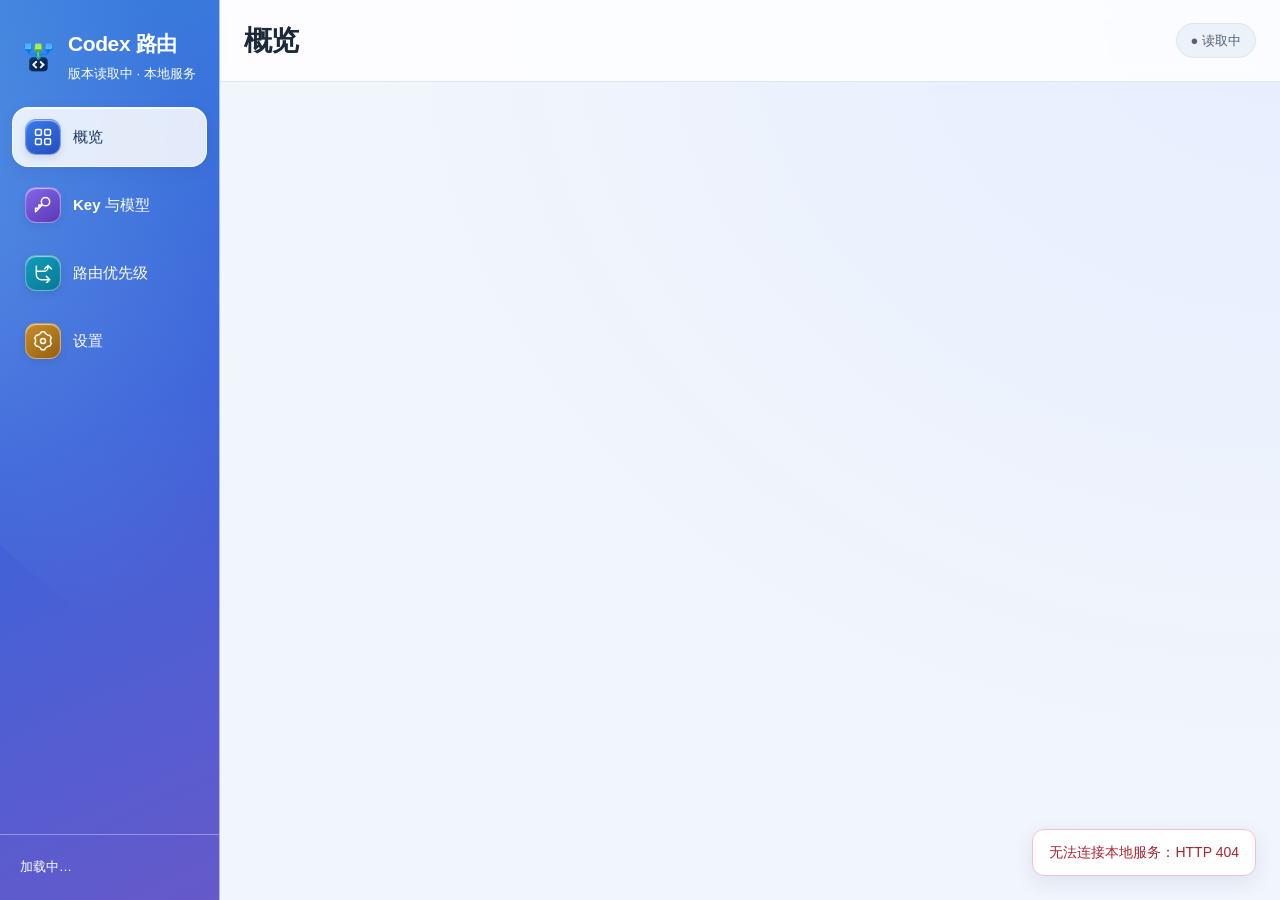
==== commit a57edb41: "feat: refresh desktop UI and keyboard interactions" ====
--- a/ui/index.html
+++ b/ui/index.html
@@ -7,202 +7,197 @@
 <link rel="icon" href="logo.png">
 <style>
   :root{
-    --bg:#ffffff; --panel:#ffffff; --panel2:#ffffff; --panel3:#f0f0f1;
-    --border:#e5e5e5; --text:#0d0d0d; --muted:#5f5f6b; --muted2:#6e6e80;
-    --accent:#0d0d0d; --accent-dim:#b9b9c1; --ok:#0e7a52; --warn:#9a5b00; --err:#c0392b;
-    --chip:#f2f2f3;
-    --side-bg:#f9f9f9; --hover:#f7f7f8; --input-bg:#ffffff; --selected:#f4f4f5;
-    --control-border:#cfcfd6; --switch-bg:#d4d4d8; --knob:#ffffff;
-    --mask:rgba(0,0,0,.28); --shadow:rgba(0,0,0,.12); --knob-shadow:rgba(0,0,0,.18);
-    --spin-track:rgba(0,0,0,.18); --spin-head:#0d0d0d;
-    --tag-ok-bg:#e8f5ee; --tag-ok-fg:#0b6b47; --tag-err-bg:#fdeceb; --tag-err-fg:#b42318;
-    --tag-warn-bg:#fdf3e3; --tag-warn-fg:#8a4b00; --tag-blue-bg:#eaf1fe; --tag-blue-fg:#1d4ed8;
-    --ok-border:#c5e6d5; --err-border:#f3c8c4; --blue-border:#c9dbfb; --danger-border:#f3c8c4;
+    --bg:#f1f5fc; --panel:#ffffff; --panel2:#f8faff; --panel3:#edf2fc;
+    --border:#dce5f3; --text:#1c293b; --muted:#526176; --muted2:#59677d;
+    --accent:#3654d8; --accent-dim:#adc1fa; --ok:#137954; --warn:#986014; --err:#b52b36;
+    --chip:#edf2fa; --hover:#f2f6ff; --input-bg:#ffffff; --selected:#edf0ff;
+    --side-bg:linear-gradient(155deg,#397edd 0%,#3d63d9 48%,#6659ca 100%);
+    --side-text:#ffffff; --nav-text:#19355e; --nav-selected:rgba(255,255,255,.86); --glass:rgba(255,255,255,.82);
+    --control-border:#b7c6df; --switch-bg:#c4ccdc; --knob:#ffffff;
+    --mask:rgba(20,36,65,.34); --shadow:rgba(35,66,130,.1); --knob-shadow:rgba(22,41,82,.2);
+    --spin-track:rgba(54,84,216,.2); --spin-head:#3654d8;
+    --tag-ok-bg:#e3f6ed; --tag-ok-fg:#126947; --tag-err-bg:#fdebef; --tag-err-fg:#a92332;
+    --tag-warn-bg:#fff2de; --tag-warn-fg:#87520e; --tag-blue-bg:#e6eeff; --tag-blue-fg:#2951bd;
+    --ok-border:#bee7d2; --err-border:#efc2cb; --blue-border:#cad8fb; --danger-border:#efc2cb;
+    --cyan:#087c99; --cyan-soft:#e0f5fb; --violet:#6341bc; --violet-soft:#efebff;
+    --blue:#2951bd; --blue-soft:#e6eeff; --amber:#986014; --amber-soft:#fff3df;
+    --radius:16px; --space:24px; --in-oklab: ;
   }
   html[data-theme="dark"]{
-    --bg:#0f1115; --panel:#171a20; --panel2:#1d2027; --panel3:#22262e;
-    --border:#2a2e37; --text:#e8eaed; --muted:#9aa1ac; --muted2:#8b939f;
-    --accent:#4c8dff; --accent-dim:#2b4f92; --ok:#35c48e; --warn:#e5a34a; --err:#f1666a;
-    --chip:#242833;
-    --side-bg:#171a20; --hover:#1a1d24; --input-bg:#12151b; --selected:#1a2130;
-    --control-border:#3a4150; --switch-bg:#2b3140; --knob:#ffffff;
-    --mask:rgba(8,10,14,.66); --shadow:rgba(0,0,0,.35); --knob-shadow:rgba(0,0,0,.35);
-    --spin-track:rgba(255,255,255,.25); --spin-head:#ffffff;
-    --tag-ok-bg:#15291f; --tag-ok-fg:#8ee9c4; --tag-err-bg:#2b1a1c; --tag-err-fg:#f5959a;
-    --tag-warn-bg:#2e2415; --tag-warn-fg:#f0c48a; --tag-blue-bg:#16233c; --tag-blue-fg:#9cc2ff;
-    --ok-border:#245c46; --err-border:#5c2427; --blue-border:#24406e; --danger-border:#4a2a2d;
-  }
+    --bg:#111827; --panel:#1b2638; --panel2:#202d43; --panel3:#29374f;
+    --border:#354761; --text:#edf3fc; --muted:#c3cee0; --muted2:#b0bed3;
+    --accent:#496ff0; --accent-dim:#5a79b9; --ok:#63d7a4; --warn:#edbc65; --err:#ff949f;
+    --chip:#29374f; --hover:#263750; --input-bg:#152034; --selected:#293756;
+    --side-bg:linear-gradient(155deg,#244c78 0%,#273e72 48%,#443963 100%);
+    --side-text:#edf3fc; --nav-text:#edf3fc; --nav-selected:rgba(33,48,78,.95); --glass:rgba(27,38,56,.94);
+    --control-border:#637592; --switch-bg:#53617a; --knob:#ffffff;
+    --mask:rgba(5,12,25,.7); --shadow:rgba(0,0,0,.24); --knob-shadow:rgba(0,0,0,.3);
+    --spin-track:rgba(155,183,255,.25); --spin-head:#afc6ff;
+    --tag-ok-bg:#153d30; --tag-ok-fg:#94e5bf; --tag-err-bg:#48252c; --tag-err-fg:#ffabb3;
+    --tag-warn-bg:#47391f; --tag-warn-fg:#f6cf8c; --tag-blue-bg:#253d67; --tag-blue-fg:#bad0ff;
+    --ok-border:#356b55; --err-border:#77414b; --blue-border:#466697; --danger-border:#77414b;
+    --cyan:#8bddf2; --cyan-soft:#17394a; --violet:#c7b5ff; --violet-soft:#342a53;
+    --blue:#bad0ff; --blue-soft:#253d67; --amber:#f6cf8c; --amber-soft:#47391f;
+  }
+  @supports (background:linear-gradient(in oklab,white,black)){:root{--in-oklab:in oklab;}}
   *{box-sizing:border-box;margin:0;padding:0}
   html,body{height:100%}
-  body{
-    background:var(--bg); color:var(--text); color-scheme:light;
-    font-family:-apple-system,"SF Pro Text","PingFang SC","Microsoft YaHei",sans-serif;
-    font-size:14.5px; -webkit-font-smoothing:antialiased; overflow:hidden;
-  }
+  body{background:var(--bg);color:var(--text);color-scheme:light;font-family:-apple-system,BlinkMacSystemFont,"Segoe UI Variable","Segoe UI","PingFang SC","Microsoft YaHei",sans-serif;font-size:15px;line-height:1.5;-webkit-font-smoothing:antialiased;overflow:hidden}
   html[data-theme="dark"] body{color-scheme:dark}
+  button,input,select,textarea{font:inherit}
+  button{color:inherit}
+  button:disabled{opacity:.5;cursor:not-allowed}
+  :where(button,input,select,textarea,summary):focus-visible{outline:3px solid var(--accent);outline-offset:3px}
   .app{display:flex;height:100vh}
-  .side{width:228px;min-width:228px;background:var(--side-bg);border-right:1px solid var(--border);display:flex;flex-direction:column}
-  .brand{display:flex;align-items:center;gap:10px;padding:22px 20px 18px}
-  .logo{width:30px;height:30px;border-radius:8px;display:block}
-  .brand b{font-size:15px;font-weight:600;letter-spacing:.2px}
-  .brand span{display:block;font-size:12px;color:var(--muted2);font-weight:400;margin-top:2px}
-  .nav{padding:8px 12px;display:flex;flex-direction:column;gap:2px}
-  .nav a{display:flex;align-items:center;gap:10px;padding:9px 12px;border-radius:8px;color:var(--muted);text-decoration:none;font-size:14px;cursor:pointer}
-  .nav a.on{background:var(--panel3);color:var(--text);font-weight:500}
-  .nav a .dot{width:6px;height:6px;border-radius:50%;background:var(--muted2)}
-  .nav a.on .dot{background:var(--accent)}
-  .side .foot{margin-top:auto;padding:16px 20px;border-top:1px solid var(--border);font-size:12.5px;color:var(--muted2);line-height:1.7;word-break:break-all}
-  .side .foot b{color:var(--ok);font-weight:500}
-  .side .foot b.off{color:var(--muted2)}
-  .main{flex:1;display:flex;flex-direction:column;overflow:hidden;min-width:0}
-  .top{height:56px;border-bottom:1px solid var(--border);display:flex;align-items:center;justify-content:space-between;padding:0 26px;gap:16px}
-  .top h1{font-size:16px;font-weight:600;white-space:nowrap}
-  .top h1 small{font-weight:400;color:var(--muted2);margin-left:10px;font-size:13px}
-  .pill{display:inline-flex;align-items:center;gap:6px;background:var(--chip);border:1px solid var(--border);border-radius:999px;padding:5px 12px;font-size:12.5px;color:var(--muted);white-space:nowrap}
+  .side{width:220px;flex:none;position:relative;isolation:isolate;overflow:hidden;background:var(--side-bg);color:var(--side-text);border-right:1px solid rgba(255,255,255,.55);display:flex;flex-direction:column}
+  .side:before{content:"";position:absolute;z-index:-1;inset:-60px -120px 25%;border-radius:50%;background:radial-gradient(ellipse at 25% 20%,rgba(182,240,255,.2),transparent 60%);transform:rotate(-28deg);pointer-events:none}
+  .brand{display:flex;align-items:center;gap:12px;padding:28px 20px 24px}
+  .logo{width:36px;height:36px;border-radius:10px;display:block;flex:none}
+  .brand b{font-size:21px;font-weight:650;letter-spacing:-.4px}
+  .brand span{display:block;font-size:13px;margin-top:4px}
+  .nav{padding:0 12px;display:flex;flex-direction:column;gap:8px}
+  .nav button{display:flex;align-items:center;gap:12px;width:100%;min-height:60px;padding:10px 12px;border:1px solid transparent;border-radius:16px;background:transparent;color:var(--side-text);text-align:left;font-weight:550;cursor:default}
+  .nav button:hover{background:rgba(255,255,255,.18)}
+  .nav button.on{background:var(--nav-selected);color:var(--nav-text);border-color:rgba(255,255,255,.7);box-shadow:inset 0 1px 0 rgba(255,255,255,.8),0 5px 14px var(--shadow)}
+  .icon{display:block;width:20px;height:20px;flex:none}
+  .icon-tile{display:inline-flex;align-items:center;justify-content:center;flex:none;width:36px;height:36px;border-radius:11px;color:#fff;background:linear-gradient(145deg var(--in-oklab),#397deb,#244cbf);box-shadow:inset 0 1px 1px rgba(255,255,255,.6),0 3px 7px rgba(26,54,113,.13);border:1px solid rgba(255,255,255,.35)}
+  .icon-tile.cyan{background:linear-gradient(145deg var(--in-oklab),#109dbd,#087995)}
+  .icon-tile.violet{background:linear-gradient(145deg var(--in-oklab),#8666e9,#5b38b5)}
+  .icon-tile.amber{background:linear-gradient(145deg var(--in-oklab),#c98c27,#956010)}
+  .side .foot{margin-top:auto;padding:20px;font-size:13px;line-height:1.9;border-top:1px solid rgba(255,255,255,.35)}
+  .side .foot b{font-weight:650}.side .foot b.off{font-weight:400}
+  .main{flex:1;display:flex;flex-direction:column;overflow:hidden;min-width:0;background:radial-gradient(ellipse at top right,var(--blue-soft),transparent 60%)}
+  .top{min-height:82px;display:flex;align-items:center;justify-content:space-between;padding:16px var(--space);gap:16px;background:var(--glass);border-bottom:1px solid var(--border)}
+  .top h1{font-size:28px;font-weight:650;letter-spacing:-.6px}
+  .pill{display:inline-flex;align-items:center;gap:8px;background:var(--chip);border:1px solid var(--border);border-radius:999px;padding:7px 14px;font-size:13px;color:var(--muted);white-space:nowrap}
   .pill.ok{color:var(--tag-ok-fg);border-color:var(--ok-border);background:var(--tag-ok-bg)}
   .pill.err{color:var(--tag-err-fg);border-color:var(--err-border);background:var(--tag-err-bg)}
-  .body{padding:22px 26px 40px;overflow:auto;flex:1}
-  .grid{display:grid;gap:16px}
-  .card{background:var(--panel);border:1px solid var(--border);border-radius:12px;padding:18px}
-  .card h2{font-size:13px;font-weight:600;color:var(--muted);letter-spacing:.4px;margin-bottom:14px;text-transform:uppercase}
-  .stat{display:flex;gap:16px;flex-wrap:wrap}
-  .stat .card{flex:1;min-width:170px}
-  .stat .n{font-size:27px;font-weight:600;letter-spacing:-.5px}
-  .stat .k{font-size:12.5px;color:var(--muted2);margin-top:4px}
-  .btn{border:1px solid var(--border);background:var(--panel3);color:var(--text);border-radius:9px;padding:9px 16px;font-size:13.5px;font-family:inherit;cursor:pointer}
-  .btn:hover{border-color:var(--control-border)}
-  .btn:disabled{opacity:.5;cursor:not-allowed}
-  .btn.primary{background:var(--accent);border-color:var(--accent);color:#fff;font-weight:500}
-  .btn.ghost{background:transparent;color:var(--muted)}
-  .btn.danger{background:transparent;color:var(--tag-err-fg);border-color:var(--danger-border)}
-  .btn.sm{padding:6px 12px}
+  .body{padding:20px var(--space) var(--space);overflow:auto;flex:1;min-height:0}
+  .card{background:var(--panel);border:1px solid var(--border);border-radius:var(--radius);padding:20px;min-width:0}
+  .card h2{display:flex;align-items:center;gap:10px;font-size:17px;font-weight:650;margin-bottom:16px}
+  .btn{display:inline-flex;align-items:center;justify-content:center;gap:8px;min-height:40px;border:1px solid var(--control-border);background:var(--panel);color:var(--text);border-radius:11px;padding:8px 14px;font-size:14px;line-height:1.4;cursor:default;box-shadow:inset 0 1px 0 rgba(255,255,255,.3);white-space:nowrap}
+  .btn:hover{border-color:var(--accent-dim)}.btn:active:not(:disabled){background:var(--panel3)}
+  .btn.primary{background:linear-gradient(160deg var(--in-oklab),#406de9,#304aca);border-color:#304aca;color:#fff;font-weight:600;box-shadow:inset 0 1px 0 rgba(255,255,255,.4),0 4px 10px var(--shadow)}
+  .btn.primary:active:not(:disabled){background:#304aca}
+  .btn.ghost{background:transparent;box-shadow:none}
+  .btn.danger{color:var(--tag-err-fg);border-color:var(--danger-border);box-shadow:none}
+  .btn.sm{min-height:34px;padding:6px 12px;font-size:13px}
+  .actionbar{display:flex;gap:10px;align-items:center;flex-wrap:wrap;padding:12px;border:1px solid var(--border);border-radius:16px;background:var(--glass);box-shadow:inset 0 1px 0 rgba(255,255,255,.7),0 5px 14px var(--shadow)}
+  .actionbar .btn{flex:1}
+  @supports ((backdrop-filter:blur(8px)) or (-webkit-backdrop-filter:blur(8px))){.top,.actionbar,.nav button.on{backdrop-filter:blur(8px);-webkit-backdrop-filter:blur(8px)}}
   table{width:100%;border-collapse:collapse}
-  th{font-size:12px;color:var(--muted2);font-weight:500;text-align:left;padding:0 12px 10px;letter-spacing:.3px}
-  td{padding:11px 12px;border-top:1px solid var(--border);font-size:13.5px;vertical-align:middle}
+  th{font-size:13px;color:var(--muted);font-weight:600;text-align:left;padding:10px 12px;background:var(--panel3);white-space:nowrap}
+  td{padding:12px;border-top:1px solid var(--border);font-size:14px;vertical-align:middle}
   tbody tr:hover td{background:var(--hover)}
-  .tag{display:inline-block;padding:2px 8px;border-radius:6px;background:var(--chip);color:var(--muted);font-size:12px;white-space:nowrap}
-  .tag.ok{background:var(--tag-ok-bg);color:var(--tag-ok-fg)}
-  .tag.err{background:var(--tag-err-bg);color:var(--tag-err-fg)}
-  .tag.warn{background:var(--tag-warn-bg);color:var(--tag-warn-fg)}
-  .tag.blue{background:var(--tag-blue-bg);color:var(--tag-blue-fg)}
-  .mono{font-family:"SF Mono",Menlo,Consolas,monospace;font-size:12.5px;color:var(--muted);word-break:break-all}
-  .row{display:flex;align-items:center;gap:10px;flex-wrap:wrap}
-  .grow{flex:1}
-  .split{display:grid;grid-template-columns:290px 1fr;gap:16px;align-items:start}
+  .tag{display:inline-flex;align-items:center;gap:5px;padding:3px 8px;border-radius:7px;background:var(--chip);color:var(--muted);font-size:13px;white-space:nowrap}
+  .tag.ok{background:var(--tag-ok-bg);color:var(--tag-ok-fg)}.tag.err{background:var(--tag-err-bg);color:var(--tag-err-fg)}
+  .tag.warn{background:var(--tag-warn-bg);color:var(--tag-warn-fg)}.tag.blue{background:var(--tag-blue-bg);color:var(--tag-blue-fg)}
+  .tag.violet{background:var(--violet-soft);color:var(--violet)}
+  .mono{font-family:"SF Mono",Consolas,Menlo,monospace;font-size:13px;color:var(--muted);overflow-wrap:anywhere;user-select:text}
+  .row{display:flex;align-items:center;gap:10px;flex-wrap:wrap}.grow{flex:1}
+  .split{display:grid;grid-template-columns:230px minmax(0,1fr);gap:16px;align-items:start}
   .keylist{display:flex;flex-direction:column;gap:8px}
-  .keyitem{border:1px solid var(--border);background:var(--panel);border-radius:10px;padding:12px 14px;cursor:pointer}
-  .keyitem.on{border-color:var(--accent-dim);background:var(--selected)}
-  .keyitem .t{display:flex;justify-content:space-between;align-items:center;font-size:14px;font-weight:500;gap:8px}
-  .keyitem .s{font-size:12px;color:var(--muted2);margin-top:6px;display:flex;gap:10px;flex-wrap:wrap}
-  .check{width:15px;height:15px;border-radius:4px;border:1px solid var(--control-border);display:inline-block;position:relative;background:var(--input-bg);cursor:pointer;vertical-align:middle}
-  .check.on{background:var(--accent);border-color:var(--accent)}
-  .check.on:after{content:"";position:absolute;left:4.5px;top:1.5px;width:4px;height:8px;border:solid #fff;border-width:0 1.5px 1.5px 0;transform:rotate(45deg)}
-  .searchbox{background:var(--input-bg);border:1px solid var(--border);border-radius:8px;padding:8px 12px;color:var(--text);font-size:13px;width:240px;font-family:inherit}
+  .keyitem,.overview-source{display:flex;align-items:center;gap:12px;width:100%;border:1px solid transparent;background:var(--panel2);border-radius:12px;padding:12px;text-align:left;cursor:default;min-width:0}
+  .keyitem:hover,.overview-source:hover{background:var(--hover)}
+  .keyitem.on,.overview-source.on{border-color:var(--accent-dim);background:var(--selected);box-shadow:inset 0 1px 0 rgba(255,255,255,.45)}
+  .source-copy{min-width:0;flex:1}.source-copy .name{display:block;font-size:15px;font-weight:600;overflow-wrap:anywhere}
+  .source-copy .meta{display:flex;gap:6px 10px;align-items:center;flex-wrap:wrap;margin-top:6px;font-size:13px;color:var(--muted)}
+  .check{display:block;width:20px;height:20px;accent-color:var(--accent);cursor:default;flex:none}
+  .check-cell{text-align:center}.check-cell .check{margin:auto}
+  .searchbox{background:var(--input-bg);border:1px solid var(--control-border);border-radius:10px;padding:9px 12px;color:var(--text);font-size:14px;width:240px;max-width:100%;min-width:120px}
   .searchbox::placeholder{color:var(--muted2)}
-  .prio{display:inline-flex;align-items:center;justify-content:center;min-width:22px;height:22px;border-radius:6px;background:var(--chip);font-size:12.5px;color:var(--text);padding:0 6px}
-  .prio.top{background:var(--tag-blue-bg);color:var(--tag-blue-fg);border:1px solid var(--blue-border)}
-  .btns{display:flex;gap:8px;align-items:center;flex-wrap:wrap}
-  .switch{width:34px;height:19px;border-radius:999px;background:var(--switch-bg);position:relative;display:inline-block;cursor:pointer;border:0;flex:none}
-  .switch:after{content:"";position:absolute;width:15px;height:15px;border-radius:50%;background:var(--knob);top:2px;left:2px;box-shadow:0 1px 2px var(--knob-shadow);transition:left .15s}
-  .switch.on{background:var(--accent)}
-  .switch.on:after{left:17px;opacity:1}
-  .switch:disabled{opacity:.5;cursor:not-allowed}
-  .seg{display:inline-flex;gap:2px;padding:2px;border:1px solid var(--border);border-radius:9px;background:var(--panel3)}
-  .seg button{border:0;background:transparent;color:var(--muted);font-family:inherit;font-size:13.5px;padding:6px 14px;border-radius:7px;cursor:pointer}
-  .seg button.on{background:var(--panel);color:var(--text);font-weight:500;box-shadow:0 1px 2px var(--shadow)}
+  .switch{width:44px;height:26px;border-radius:999px;background:var(--switch-bg);position:relative;display:inline-block;cursor:default;border:1px solid var(--control-border);flex:none}
+  .switch:after{content:"";position:absolute;width:20px;height:20px;border-radius:50%;background:var(--knob);top:2px;left:2px;box-shadow:0 1px 3px var(--knob-shadow);transition:left .15s}
+  .switch.on{background:var(--accent);border-color:var(--accent)}.switch.on:after{left:20px}
+  .seg{display:inline-flex;gap:2px;padding:3px;border:1px solid var(--border);border-radius:11px;background:var(--panel3);flex:none}
+  .seg button{border:0;background:transparent;color:var(--muted);font-size:14px;padding:6px 16px;border-radius:8px;cursor:default}
+  .seg button.on{background:var(--accent);color:#fff;box-shadow:0 2px 5px var(--shadow)}
+  .settings{max-width:880px;display:flex;flex-direction:column;gap:16px}
   .setting{display:flex;align-items:center;justify-content:space-between;padding:16px 0;border-top:1px solid var(--border);gap:16px}
-  .setting:first-of-type{border-top:0;padding-top:0}
-  .setting .l{font-size:14px}
-  .setting .d{font-size:12.5px;color:var(--muted2);margin-top:4px;line-height:1.6}
-  .hint{font-size:12.5px;color:var(--muted2);line-height:1.8}
-  select{background:var(--input-bg);border:1px solid var(--border);border-radius:8px;padding:6px 10px;color:var(--text);font-size:13px;font-family:inherit;max-width:230px}
-  input[type=text],input[type=password],input[type=number]{background:var(--input-bg);border:1px solid var(--border);border-radius:8px;padding:9px 12px;color:var(--text);font-size:13.5px;font-family:inherit;width:100%}
-  input:focus,select:focus,.searchbox:focus{outline:none;border-color:var(--accent-dim)}
-  .modal{position:fixed;inset:0;background:var(--mask);display:none;align-items:center;justify-content:center;z-index:40}
+  .setting:first-of-type{border-top:0;padding-top:0}.setting:last-child{padding-bottom:0}
+  .setting>div:first-child{min-width:0}.setting .l{font-size:15px;font-weight:550}
+  .setting .d{font-size:13px;color:var(--muted2);margin-top:4px;line-height:1.6;overflow-wrap:anywhere}
+  .hint{font-size:13px;color:var(--muted2);line-height:1.7}
+  .helper-row{display:flex;align-items:center;gap:8px;flex-wrap:wrap;margin:12px 0}
+  .connection-info{display:grid;gap:6px;padding:12px 0 16px;margin-bottom:16px;border-bottom:1px solid var(--border)}
+  .panel-heading{display:flex;gap:12px;align-items:center;flex-wrap:wrap;margin-bottom:16px}.panel-heading h2{margin:0;max-width:100%;overflow-wrap:anywhere}
+  .model-toolbar{display:flex;align-items:center;gap:8px;flex-wrap:wrap;margin-bottom:12px}
+  #model-table table{min-width:570px}#model-table td:nth-child(2){overflow-wrap:anywhere;max-width:260px}
+  .priority-table table{min-width:600px}.priority-table td:first-child{overflow-wrap:anywhere}
+  select{background:var(--input-bg);border:1px solid var(--control-border);border-radius:9px;padding:8px 10px;color:var(--text);font-size:14px;max-width:100%;width:100%}
+  input[type=text],input[type=password],input[type=number]{background:var(--input-bg);border:1px solid var(--control-border);border-radius:10px;padding:9px 12px;color:var(--text);font-size:14px;width:100%}
+  input:focus,select:focus,.searchbox:focus{border-color:var(--accent)}
+  .port-control{display:flex;gap:8px;flex:none;align-items:center}.port-control input{width:110px}
+  .modal{position:fixed;inset:0;background:var(--mask);display:none;align-items:center;justify-content:center;z-index:40;padding:24px}
   .modal.on{display:flex}
-  .modal .box{background:var(--panel);border:1px solid var(--border);border-radius:14px;padding:22px;width:460px;max-width:92vw}
-  .modal h3{font-size:15px;margin-bottom:16px}
-  .field{margin-bottom:14px}
-  .field label{display:block;font-size:12.5px;color:var(--muted2);margin-bottom:6px}
-  .toast{position:fixed;right:22px;bottom:22px;z-index:60;display:flex;flex-direction:column;gap:8px;align-items:flex-end}
-  .toast div{background:var(--panel2);border:1px solid var(--border);border-radius:10px;padding:11px 15px;font-size:13.5px;max-width:420px;box-shadow:0 10px 30px var(--shadow)}
-  .toast div.err{border-color:var(--err-border);color:var(--tag-err-fg)}
-  .toast div.ok{border-color:var(--ok-border);color:var(--tag-ok-fg)}
-  .empty{padding:26px;text-align:center;color:var(--muted2);font-size:13.5px}
-  .scroll{max-height:340px;overflow:auto}
-  .body.overview-page{overflow:hidden;padding-bottom:22px}
-  .overview{height:100%;display:flex;flex-direction:column;gap:14px}
-  .overview-service{padding:16px 18px;flex:none}
-  .service-line{display:flex;align-items:center;justify-content:space-between;gap:12px;flex-wrap:wrap}
-  .service-status{display:flex;align-items:center;gap:12px;flex-wrap:wrap}
-  .service-status strong{font-size:18px}
-  .overview-stats{display:grid;grid-template-columns:repeat(4,minmax(0,1fr));margin-top:14px;padding-top:14px;border-top:1px solid var(--border)}
-  .overview-stat{display:flex;align-items:baseline;gap:9px;padding:0 16px;border-left:1px solid var(--border)}
-  .overview-stat:first-child{padding-left:0;border-left:0}
-  .overview-stat .n{font-size:23px;font-weight:600}
-  .overview-stat .k{font-size:12px;color:var(--muted2)}
-  .overview-sources{display:flex;flex-direction:column;flex:1;min-height:160px;padding:0;overflow:hidden}
-  .sources-title{padding:16px 18px;border-bottom:1px solid var(--border)}
-  .sources-title h2{margin:0}
-  .sources-layout{display:grid;grid-template-columns:235px minmax(0,1fr);flex:1;min-height:0}
-  .source-list{max-height:none;padding:12px;display:flex;flex-direction:column;gap:8px;border-right:1px solid var(--border);background:var(--side-bg)}
-  .overview-source{width:100%;flex:none;border:1px solid transparent;background:transparent;color:var(--text);border-radius:9px;padding:12px;text-align:left;font-family:inherit;cursor:pointer}
-  .overview-source:hover{background:var(--hover)}
-  .overview-source.on{border-color:var(--accent-dim);background:var(--selected)}
-  .overview-source .name{font-size:13.5px;font-weight:500;overflow-wrap:anywhere}
-  .overview-source .meta{display:flex;gap:8px;align-items:center;justify-content:space-between;margin-top:8px;font-size:12px;color:var(--muted2)}
-  .source-models{display:flex;flex-direction:column;min-width:0;min-height:0;padding:16px 18px}
-  .source-heading{display:flex;align-items:center;gap:10px;flex-wrap:wrap;margin-bottom:7px}
-  .source-heading h3{font-size:15px;font-weight:600}
-  .source-meta{display:flex;gap:6px 16px;flex-wrap:wrap;margin-bottom:14px;color:var(--muted2);font-size:12px;overflow-wrap:anywhere}
-  .overview-model-table{max-height:none;flex:1;min-height:0}
-  .overview-model-table table{table-layout:fixed}
-  .overview-model-table th{position:sticky;top:0;background:var(--panel);padding-top:8px;z-index:1}
-  .overview-model-table td:first-child{overflow-wrap:anywhere}
-  .recent-events{padding:12px 18px;flex:none}
-  .recent-events summary{color:var(--muted);font-size:12.5px;cursor:pointer}
-  .recent-events .scroll{max-height:110px;margin-top:12px}
-  .recent-events .mono{margin-bottom:6px}
+  .modal .box{background:var(--panel);border:1px solid var(--border);border-radius:20px;padding:24px;width:460px;max-width:100%;max-height:calc(100vh - 48px);overflow:auto;box-shadow:0 16px 48px var(--shadow)}
+  .modal h3{font-size:20px;margin-bottom:16px}.field{margin-bottom:16px}
+  .field label{display:block;font-size:14px;font-weight:550;margin-bottom:6px}
+  .field-error{font-size:14px;color:var(--tag-err-fg);margin:12px 0}.field-error:empty{display:none}
+  .field input[aria-invalid="true"]{border-color:var(--err)}
+  .toast{position:fixed;right:24px;bottom:24px;z-index:60;display:flex;flex-direction:column;gap:8px;align-items:flex-end;pointer-events:none}
+  .toast div{background:var(--panel);border:1px solid var(--border);border-radius:12px;padding:12px 16px;font-size:14px;max-width:min(420px,calc(100vw - 48px));box-shadow:0 6px 20px var(--shadow)}
+  .toast div.err{border-color:var(--err-border);color:var(--tag-err-fg)}.toast div.ok{border-color:var(--ok-border);color:var(--tag-ok-fg)}
+  .empty{padding:32px 16px;text-align:center;color:var(--muted2);font-size:14px}
+  .scroll{max-height:360px;overflow:auto;scrollbar-gutter:stable}
+  .body.overview-page{overflow:hidden;padding-bottom:20px}
+  .overview{height:100%;display:flex;flex-direction:column;gap:16px}
+  .overview-service{padding:0;border:0;background:transparent;flex:none}
+  .service-line{display:flex;align-items:center;gap:12px;flex-wrap:wrap;margin-bottom:12px}
+  .service-status{display:flex;align-items:center;gap:12px;flex-wrap:wrap}.service-status strong{font-size:17px}
+  .overview-stats{display:grid;grid-template-columns:repeat(4,minmax(0,1fr));gap:8px;padding:6px;border:1px solid var(--border);border-radius:16px;background:var(--panel);flex:none}
+  .overview-stat{display:flex;align-items:center;gap:12px;padding:14px 12px;border-radius:12px;min-width:0;color:var(--blue);background:var(--blue-soft)}
+  .overview-stat.cyan{color:var(--cyan);background:var(--cyan-soft)}.overview-stat.violet{color:var(--violet);background:var(--violet-soft)}.overview-stat.amber{color:var(--amber);background:var(--amber-soft)}
+  .overview-stat .n{display:block;font-size:28px;font-weight:650;line-height:1.15;font-variant-numeric:tabular-nums}
+  .overview-stat .k{display:block;color:var(--text);font-size:13px;margin-top:4px;white-space:nowrap}
+  .overview-stat .icon-tile{width:40px;height:40px;border-radius:12px}
+  .overview-sources{display:flex;flex-direction:column;flex:1;min-height:200px;padding:0;overflow:hidden}
+  .sources-title{padding:16px 20px;border-bottom:1px solid var(--border)}.sources-title h2{margin:0}
+  .sources-layout{display:grid;grid-template-columns:220px minmax(0,1fr);flex:1;min-height:0}
+  .source-list{max-height:none;padding:12px;display:flex;flex-direction:column;gap:8px;border-right:1px solid var(--border);background:var(--panel2)}
+  .overview-source{flex:none}.source-models{display:flex;flex-direction:column;min-width:0;min-height:0;padding:16px 20px}
+  .source-heading{display:flex;align-items:center;gap:10px;flex-wrap:wrap;margin-bottom:12px}.source-heading h3{font-size:17px;font-weight:650;overflow-wrap:anywhere}
+  .overview-model-table{max-height:none;flex:1;min-height:0}.overview-model-table table{table-layout:fixed;min-width:330px}
+  .overview-model-table th{position:sticky;top:0;background:var(--panel3);z-index:1}.overview-model-table td:first-child{overflow-wrap:anywhere}
+  .recent-events{padding:12px 20px;flex:none}.recent-events summary{display:flex;align-items:center;gap:8px;color:var(--text);font-size:14px;cursor:default;list-style:none}
+  .recent-events summary::-webkit-details-marker{display:none}.recent-events summary:after{content:"+";margin-left:auto;color:var(--muted)}.recent-events[open] summary:after{content:"−"}
+  .recent-events .scroll{max-height:110px;margin-top:12px}.recent-events .mono{margin-bottom:6px}
+  .diagnostics summary{display:flex;align-items:center;gap:10px;cursor:default;font-weight:600}.diagnostics[open] summary{margin-bottom:16px}
   @media(max-width:1100px){
-    .side{width:190px;min-width:190px}
-    .top h1 small{display:none}
-    .overview-stat{gap:6px;padding:0 10px;flex-wrap:wrap}
-    .sources-layout{grid-template-columns:210px minmax(0,1fr)}
-    .btns .btn{padding:8px 12px}
+    :root{--space:20px}.side{width:190px}.brand{padding:24px 16px}.brand b{font-size:18px}
+    .nav button{padding:10px;gap:10px;font-size:14px}.overview-stat{gap:8px;padding:12px 8px}.overview-stat .icon-tile{width:32px;height:32px}
+    .sources-layout{grid-template-columns:190px minmax(0,1fr)}.split{grid-template-columns:minmax(0,1fr)}
+    .keylist{display:grid;grid-template-columns:repeat(auto-fit,minmax(200px,1fr))}
   }
   @media(max-height:700px),(max-width:900px){
-    .body.overview-page{overflow:auto}
-    .overview{height:auto;min-height:100%}
-    .overview-sources{height:420px;flex:none}
-  }
-  @media(max-width:760px){
-    .side{width:154px;min-width:154px}
-    .brand{padding:18px 12px}
-    .side .foot{padding:14px 12px}
-    .top{padding:0 16px;gap:8px}
-    .top .pill{padding:5px 8px;font-size:11px}
-    .body{padding:16px}
-    .overview-stats{grid-template-columns:repeat(2,minmax(0,1fr));gap:12px}
-    .overview-stat:nth-child(3){padding-left:0;border-left:0}
+    .body.overview-page{overflow:auto}.overview{height:auto;min-height:100%}.overview-sources{height:420px;flex:none}
+    .overview-stats{grid-template-columns:repeat(2,minmax(0,1fr))}.actionbar .btn{flex:1 1 40%}
+  }
+  @media(max-width:740px){
+    :root{--space:12px}.side{width:72px}.brand{justify-content:center;padding:20px 8px}.brand-copy,.nav-label,.side .foot{display:none}
+    .nav{padding:0 8px}.nav button{padding:8px;justify-content:center;min-height:54px}.nav .icon-tile{width:36px;height:36px}
+    .top{min-height:70px;padding:12px}.top h1{font-size:24px}.pill{padding:6px 10px}
     .sources-layout{grid-template-columns:minmax(0,1fr);grid-template-rows:auto minmax(0,1fr)}
-    .source-list{flex-direction:row;border-right:0;border-bottom:1px solid var(--border);max-height:108px}
-    .overview-source{width:185px}
-    .overview-sources{height:500px}
-    .source-models{padding:12px}
-    .split{grid-template-columns:minmax(0,1fr)}
-  }
-  .spin{display:inline-block;width:11px;height:11px;border:2px solid var(--spin-track);border-top-color:var(--spin-head);border-radius:50%;animation:sp .7s linear infinite;vertical-align:-1px}
+    .source-list{flex-direction:row;align-items:flex-start;border-right:0;border-bottom:1px solid var(--border);max-height:110px}.overview-source{width:200px;align-items:flex-start}
+    .overview-sources{height:500px}.source-models{padding:12px}.card{padding:16px}.overview-sources{padding:0}
+    .keylist{grid-template-columns:minmax(0,1fr)}.setting{flex-wrap:wrap}.setting>div:first-child{flex:1 1 180px}
+    .model-toolbar .searchbox{flex:1 1 100%}.overview-stat{gap:8px}.overview-stat .k{font-size:13px;white-space:normal}
+  }
+  @media(prefers-reduced-motion:reduce){*,*:before,*:after{animation:none!important;transition:none!important}}
+  @media(prefers-reduced-transparency:reduce){.top,.actionbar,.nav button.on{background:var(--panel);backdrop-filter:none;-webkit-backdrop-filter:none}}
+  @media(forced-colors:active){.icon-tile{background:Canvas;color:CanvasText;border-color:CanvasText;box-shadow:none}.nav button.on{border-color:Highlight}.btn,.card{box-shadow:none}}
+  .spin{display:inline-block;width:12px;height:12px;border:2px solid var(--spin-track);border-top-color:var(--spin-head);border-radius:50%;animation:sp .7s linear infinite;vertical-align:-1px}
   @keyframes sp{to{transform:rotate(360deg)}}
 </style>
 </head>
 <body>
-<div class="app">
+<div class="app" id="app">
   <aside class="side">
     <div class="brand">
       <img class="logo" src="logo.png" alt="">
-      <div><b>Codex 路由</b><span id="brand-sub">版本读取中 · 本地服务</span></div>
+      <div class="brand-copy"><b>Codex 路由</b><span id="brand-sub">版本读取中 · 本地服务</span></div>
     </div>
-    <nav class="nav" id="nav"></nav>
+    <nav class="nav" id="nav" aria-label="主导航"></nav>
     <div class="foot" id="foot">加载中…</div>
   </aside>
   <div class="main">
@@ -213,11 +208,34 @@
     <div class="body" id="page"></div>
   </div>
 </div>
-<div class="modal" id="modal"></div>
-<div class="toast" id="toast"></div>
+<div class="modal" id="modal" role="dialog" aria-modal="true" aria-labelledby="modal-title"></div>
+<div class="toast" id="toast" role="status" aria-live="polite"></div>
 <script>
 const NAV=[['overview','概览'],['keys','Key 与模型'],['priority','路由优先级'],['settings','设置']];
-const TITLE={overview:['概览','一眼看清路由状态与接入的模型'],keys:['Key 与模型','每个 Key 单独决定拉取哪些模型'],priority:['路由优先级','同名模型按优先级决定走哪个 Key'],settings:['设置','自启动、接管开关与日志']};
+const TITLE={overview:'概览',keys:'Key 与模型',priority:'路由优先级',settings:'设置'};
+const ICONS={
+  overview:'<rect x="3" y="3" width="7" height="7" rx="1.5"/><rect x="14" y="3" width="7" height="7" rx="1.5"/><rect x="3" y="14" width="7" height="7" rx="1.5"/><rect x="14" y="14" width="7" height="7" rx="1.5"/>',
+  key:'<circle cx="15" cy="8" r="5"/><path d="m11 12-8 8v-4h4v-4h4"/>',
+  route:'<path d="M4 4v10a6 6 0 0 0 6 6h10M4 10h9a5 5 0 0 0 5-5V3m-4 4 4-4 4 4m-6 9 4 4-4 4"/>',
+  settings:'<path d="m9 3 1-2h4l1 2 3 2 2 .2 2 3-1 2v3l1 2-2 3-2 .2-3 2-1 2h-4l-1-2-3-2-2-.2-2-3 1-2v-3l-1-2 2-3L6 5z"/><circle cx="12" cy="12" r="3"/>',
+  models:'<path d="m12 3 9 5-9 5-9-5zM3 12l9 5 9-5M3 16l9 5 9-5"/>',
+  cloud:'<path d="M7 18H6a4 4 0 0 1-1-8 7 7 0 0 1 13-2 5 5 0 0 1 0 10h-1m-8-4 3 3 5-5"/>',
+  refresh:'<path d="M20 7v5h-5M4 17v-5h5M6 6a8 8 0 0 1 13 2M5 16a8 8 0 0 0 13 2"/>',
+  power:'<path d="M12 2v10M6 5a9 9 0 1 0 12 0"/>',
+  stop:'<rect x="5" y="5" width="14" height="14" rx="2"/>',
+  direct:'<path d="M4 17v-4a5 5 0 0 1 5-5h11m-5-5 5 5-5 5"/>',
+  plus:'<path d="M12 4v16M4 12h16"/>',
+  edit:'<path d="m16 3 5 5-13 13H3v-5zM13 6l5 5"/>',
+  trash:'<path d="M3 6h18M9 6V3h6v3M5 6l1 15h12l1-15M10 10v7M14 10v7"/>',
+  save:'<path d="M20 21H4a1 1 0 0 1-1-1V4a1 1 0 0 1 1-1h13l4 4v13a1 1 0 0 1-1 1zM7 3v6h9V3M7 21v-8h10v8"/>',
+  folder:'<path d="M3 7V4h6l3 3h9v13H3z"/>',
+  clock:'<circle cx="12" cy="12" r="9"/><path d="M12 7v5l4 2"/>',
+  sun:'<circle cx="12" cy="12" r="4"/><path d="M12 1v2M12 21v2M1 12h2M21 12h2M4 4l2 2M18 18l2 2M4 20l2-2M18 6l2-2"/>',
+  info:'<circle cx="12" cy="12" r="9"/><path d="M12 11v6M12 7v.1"/>',
+};
+const NAV_ICONS={overview:['overview','blue'],keys:['key','violet'],priority:['route','cyan'],settings:['settings','amber']};
+function icon(name){return `<svg class="icon" viewBox="0 0 24 24" fill="none" stroke="currentColor" stroke-width="1.8" stroke-linecap="round" stroke-linejoin="round" aria-hidden="true" focusable="false">${ICONS[name]}</svg>`;}
+function iconTile(name,tone='blue'){return `<span class="icon-tile ${tone}">${icon(name)}</span>`;}
 let PAGE=new URLSearchParams(location.search).get('page')||'overview';
 if(!TITLE[PAGE])PAGE='overview';
 let PAGE_HTML=null; // 上一次真正画进 #page 的内容，5 秒轮询靠它判断要不要重建
@@ -234,6 +252,8 @@
 let RECENT_EVENTS_OPEN=false;
 let SAVING_DOCK_VISIBILITY=false;
 let DOCK_VISIBILITY_APPLIED=null;
+let NAV_PAGE=null;
+let DIAGNOSTICS_OPEN=false;
 
 // 主题：默认浅色，设置存后端；localStorage 只做首屏防闪，后端返回后以其为准。
 const THEME_KEY='codexmk.theme';
@@ -352,9 +372,11 @@
   return IMAGE_OFF.has(upstreamModel);
 }
 function nav(){
-  document.getElementById('nav').innerHTML=NAV.map(([k,t])=>`<a class="${k===PAGE?'on':''}" data-nav="${k}"><span class="dot"></span>${t}</a>`).join('');
-  const t=TITLE[PAGE];
-  document.getElementById('title').innerHTML=esc(t[0])+'<small>'+esc(t[1])+'</small>';
+  // 轮询只更新状态，保留导航按钮节点和键盘焦点。
+  if(NAV_PAGE===PAGE)return;
+  document.getElementById('nav').innerHTML=NAV.map(([k,t])=>`<button type="button" id="nav-${k}" class="${k===PAGE?'on':''}" data-nav="${k}" aria-label="${esc(t)}" title="${esc(t)}" ${k===PAGE?'aria-current="page"':''}>${iconTile(...NAV_ICONS[k])}<span class="nav-label">${esc(t)}</span></button>`).join('');
+  document.getElementById('title').textContent=TITLE[PAGE];
+  NAV_PAGE=PAGE;
 }
 function foot(){
   if(!STATE){document.getElementById('foot').textContent='加载中…';return;}
@@ -421,56 +443,52 @@
   const official=!key;
   const models=official?(s.official.models||[]):s.models.filter(m=>m.source===key.id);
   const sourceList=`
-    <button class="overview-source ${official?'on':''}" data-action="select-overview-source" data-source="official">
-      <div class="name">ChatGPT 官方账号</div>
-      <div class="meta">${officialStatusHtml()}<span>${s.official.count} 个模型</span></div>
+    <button type="button" id="overview-source-official" class="overview-source ${official?'on':''}" data-action="select-overview-source" data-source="official" aria-pressed="${official}">
+      ${iconTile('cloud')}<span class="source-copy"><span class="name">官方账号</span><span class="meta">${officialStatusHtml()}<span>${s.official.count} 个模型</span></span></span>
     </button>
-    ${s.keys.map(k=>`<button class="overview-source ${OVERVIEW_SOURCE===k.id?'on':''}" data-action="select-overview-source" data-source="${esc(k.id)}">
-      <div class="name">${esc(k.name)}</div>
-      <div class="meta">${k.enabled?keyStatusHtml(k):'<span class="tag">已停用</span>'}<span>${k.included_count} 个模型</span></div>
+    ${s.keys.map((k,index)=>`<button type="button" id="overview-source-${esc(k.id)}" class="overview-source ${OVERVIEW_SOURCE===k.id?'on':''}" data-action="select-overview-source" data-source="${esc(k.id)}" aria-pressed="${OVERVIEW_SOURCE===k.id}">
+      ${iconTile('key',index%2?'cyan':'violet')}<span class="source-copy"><span class="name">${esc(k.name)}</span><span class="meta">${k.enabled?keyStatusHtml(k):'<span class="tag">已停用</span>'}<span>${k.included_count} 个模型</span></span></span>
     </button>`).join('')}`;
   const rows=models.map(m=>`<tr>
     <td>${esc(m.slug)}</td>
-    <td><span class="tag ${official||m.wire_api==='responses'?'blue':''}">${official?'官方直连':wireLabel(m)}</span></td>
+    <td><span class="tag ${official||m.wire_api==='responses'?'blue':'violet'}">${official?'官方直连':wireLabel(m)}</span></td>
   </tr>`).join('');
   return `
   <div class="overview">
     <div class="card overview-service">
       <div class="service-line">
         <div class="service-status"><strong>路由服务</strong><span class="tag ${s.router.running?'ok':''}">● ${s.router.running?'运行中':'已停止'}</span>${toastTask()}</div>
-        <div class="btns">
-          <button class="btn primary" data-action="refresh" ${BUSY?'disabled':''}>刷新模型列表</button>
-          <button class="btn" data-action="start" ${BUSY?'disabled':''}>启用 / 接管 Codex</button>
-          <button class="btn" data-action="stop" ${BUSY?'disabled':''}>停止路由</button>
-          <button class="btn ghost" data-action="direct" ${BUSY?'disabled':''}>切回官方直连</button>
-        </div>
       </div>
-      <div class="hint" style="margin-top:10px">官方模型走 ChatGPT 账号，Key 模型走各自上游。</div>
-      <div class="overview-stats">
-        <div class="overview-stat"><span class="n">${s.models.length}</span><span class="k">Key 已接入模型</span></div>
-        <div class="overview-stat"><span class="n">${s.keys.length}</span><span class="k">已配置 Key</span></div>
-        <div class="overview-stat"><span class="n">${s.official.count}</span><span class="k">官方模型</span></div>
-        <div class="overview-stat"><span class="n">${s.conflicts.length}</span><span class="k">同名模型冲突</span></div>
+      <div class="actionbar">
+        <button class="btn primary" id="action-refresh" data-action="refresh" ${BUSY?'disabled':''}>${icon('refresh')}刷新模型</button>
+        <button class="btn" id="action-start" data-action="start" ${BUSY?'disabled':''}>${icon('power')}启用路由</button>
+        <button class="btn" id="action-stop" data-action="stop" ${BUSY?'disabled':''}>${icon('stop')}停止路由</button>
+        <button class="btn" id="action-direct" data-action="direct" ${BUSY?'disabled':''}>${icon('direct')}切回官方</button>
       </div>
     </div>
+    <div class="overview-stats">
+      <div class="overview-stat cyan">${iconTile('models','cyan')}<div><span class="n">${s.models.length}</span><span class="k">Key 模型</span></div></div>
+      <div class="overview-stat violet">${iconTile('key','violet')}<div><span class="n">${s.keys.length}</span><span class="k">已配置 Key</span></div></div>
+      <div class="overview-stat">${iconTile('cloud')}<div><span class="n">${s.official.count}</span><span class="k">官方模型</span></div></div>
+      <div class="overview-stat amber">${iconTile('models','amber')}<div><span class="n">${s.conflicts.length}</span><span class="k">同名模型</span></div></div>
+    </div>
     <div class="card overview-sources">
-      <div class="sources-title row"><h2>模型来源</h2><span class="grow"></span><span class="hint">选择来源，查看已接入的模型</span></div>
+      <div class="sources-title row"><h2>模型来源</h2></div>
       <div class="sources-layout">
         <div class="source-list scroll" id="overview-source-list">${sourceList}</div>
         <div class="source-models">
-          <div class="source-heading"><h3>${official?'ChatGPT 官方账号':esc(key.name)}</h3>${official?'<span class="tag blue">官方</span>':key.enabled?'':'<span class="tag">已停用</span>'}${official?officialStatusHtml():keyStatusHtml(key)}<span class="grow"></span><span class="hint">${models.length} 个模型</span></div>
-          <div class="source-meta">${official?'<span class="mono">chatgpt.com/backend-api/codex</span><span>最近探测：—</span>':`<span class="mono">${esc(shortUrl(key.upstream_base_url))}</span><span>最近探测：${esc(key.discovered_at||'—')}</span>`}</div>
+          <div class="source-heading"><h3>${official?'ChatGPT 官方账号':esc(key.name)}</h3>${official?officialStatusHtml():key.enabled?keyStatusHtml(key):'<span class="tag">已停用</span>'}<span class="grow"></span><span class="hint">${models.length} 个模型</span></div>
           <div class="scroll overview-model-table" id="overview-model-table">
             <table>
-              <thead><tr><th>模型</th><th style="width:160px">接入方式</th></tr></thead>
-              <tbody>${rows||`<tr><td colspan="2" class="empty">${official?'还没有官方模型，前往“Key 与模型”拉取官方模型':'还没有模型进入 Codex 路由清单，先点“刷新模型列表”'}</td></tr>`}</tbody>
+              <thead><tr><th scope="col">模型</th><th scope="col" style="width:140px">接入方式</th></tr></thead>
+              <tbody>${rows||`<tr><td colspan="2" class="empty">${official?'前往“Key 与模型”拉取官方模型':'点击“刷新模型”接入模型'}</td></tr>`}</tbody>
             </table>
           </div>
         </div>
       </div>
     </div>
     <details class="card recent-events" id="recent-events" ${RECENT_EVENTS_OPEN?'open':''}>
-      <summary>最近事件</summary>
+      <summary>${icon('clock')}最近事件</summary>
       <div class="scroll" id="overview-events">${s.events.length?s.events.slice(0,6).map(e=>`<div class="mono">${esc(e.time)}　${esc(e.message)}</div>`).join(''):'<div class="hint">暂无事件</div>'}</div>
     </details>
   </div>`;
@@ -483,9 +501,6 @@
 }
 function keyStatusHtml(key){
   return key.has_key?'<span class="tag ok">● 已配置</span>':'<span class="tag err">缺密钥</span>';
-}
-function shortUrl(url){
-  try{const u=new URL(url);return u.host+u.pathname;}catch(e){return url;}
 }
 /* -------------------------------------------------------------------- keys */
 function currentKey(){
@@ -514,30 +529,38 @@
     const entry=STATE.models.find(x=>x.source===key.id&&x.upstream_model===model);
     const noImage=imageOff(model);
     return `<tr>
-      <td style="width:44px"><span class="check ${on?'on':''}" data-action="toggle-model" data-model="${esc(model)}"></span></td>
+      <td class="check-cell"><input type="checkbox" class="check" data-action="toggle-model" data-model="${esc(model)}" aria-label="接入 ${esc(model)}" ${on?'checked':''}></td>
       <td>${esc(model)}</td>
-      <td style="width:118px"><span class="check ${noImage?'':'on'}" data-action="toggle-image" data-model="${esc(model)}" title="关闭后发给该模型的图片会替换成文字占位"></span> <span style="font-size:12px;color:var(--muted2)">图片输入</span></td>
-      <td>${entry?`<span class="tag ${entry.wire_api==='responses'?'blue':''}">${wireLabel(entry)}</span>`:'<span class="tag">待刷新</span>'}</td>
-      <td class="mono">${entry?'已接入 Codex':'未接入'}</td>
+      <td class="check-cell"><input type="checkbox" class="check" data-action="toggle-image" data-model="${esc(model)}" aria-label="${esc(model)} 图片输入" ${noImage?'':'checked'}></td>
+      <td>${entry?`<span class="tag ${entry.wire_api==='responses'?'blue':'violet'}">${wireLabel(entry)}</span>`:'<span class="tag">待刷新</span>'}</td>
+      <td>${entry?'已接入':'未接入'}</td>
     </tr>`;
   }).join('');
   return `<table>
-    <thead><tr><th style="width:44px"></th><th>模型</th><th style="width:118px">能力</th><th style="width:120px">接入方式</th><th style="width:140px">状态</th></tr></thead>
-    <tbody>${rows||'<tr><td colspan="5" class="empty">还没有模型清单，先点“测试连接 / 拉取模型”</td></tr>'}</tbody>
+    <thead><tr><th scope="col" style="width:52px">接入</th><th scope="col">模型</th><th scope="col" style="width:90px">图片输入</th><th scope="col" style="width:112px">接入方式</th><th scope="col" style="width:88px">状态</th></tr></thead>
+    <tbody>${rows||`<tr><td colspan="5" class="empty">${draft.models.length?'没有匹配的模型，请调整搜索词':'点击“拉取模型”获取模型清单'}</td></tr>`}</tbody>
   </table>`;
 }
 function modelHintHtml(){
   const draft=draftSelected();
   if(!draft)return '';
-  return `${draft.all?'当前为 <b style="color:var(--text)">全部拉取</b>：该 Key 以后新增的模型会自动包含。':'当前为 <b style="color:var(--text)">指定模型</b>：只拉取勾选的模型。'}
-        取消勾选的模型不会写入 Codex 模型列表。保存后点“概览 → 刷新模型列表”生效。<br>
-        “图片输入”默认开启；关掉后发给这个模型的图片会换成文字占位（部分模型不支持图片，关掉可以避免请求直接失败）。改完也要刷新模型列表才生效。<br>
-        官方模型由 ChatGPT 账号提供，不占用 Key，也不参与这里的勾选。`;
+  return `${draft.all?'全部拉取：包含该 Key 今后新增的模型。':'指定模型：只接入已勾选模型。'} 保存后在概览刷新生效。<br>关闭图片输入后，图片会替换为文字占位。`;
 }
 function renderModelTable(){
   const box=document.getElementById('model-table');
   const key=currentKey();
-  if(box)box.innerHTML=key?modelTableHtml(key):'';
+  if(box){
+    const active=document.activeElement;
+    const action=active&&box.contains(active)?active.getAttribute('data-action'):null;
+    const model=action?active.getAttribute('data-model'):null;
+    const top=box.scrollTop,left=box.scrollLeft;
+    box.innerHTML=key?modelTableHtml(key):'';
+    if(action){
+      const replacement=Array.from(box.querySelectorAll('input[data-action]')).find(input=>input.getAttribute('data-action')===action&&input.getAttribute('data-model')===model);
+      if(replacement)replacement.focus({preventScroll:true});
+    }
+    box.scrollTop=top;box.scrollLeft=left;
+  }
   const hint=document.getElementById('model-hint');
   if(hint)hint.innerHTML=key?modelHintHtml():'';
   // 局部重画后同步基准内容，轮询不会为这点变化再整页重建一次。
@@ -546,64 +569,44 @@
 function pageKeys(){
   const key=currentKey();
   const list=`
-    <div class="keyitem ${!key?'on':''}" data-action="select-official">
-      <div class="t">ChatGPT 官方账号 <span class="tag blue">官方</span></div>
-      <div class="s"><span>账号登录态</span><span>${STATE.official.count} 个模型</span></div>
-    </div>
-    ${STATE.keys.map(k=>`
-      <div class="keyitem ${k.id===SELECTED_KEY?'on':''}" data-action="select-key" data-id="${esc(k.id)}">
-        <div class="t">${esc(k.name)} ${k.enabled?'<span class="tag ok">可用</span>':'<span class="tag">已停用</span>'}</div>
-        <div class="s"><span class="mono">${esc(k.masked_key)}</span><span>${k.included_count} 个模型</span></div>
-      </div>`).join('')}`;
+    <button type="button" id="key-source-official" class="keyitem ${!key?'on':''}" data-action="select-official" aria-pressed="${!key}">
+      ${iconTile('cloud')}<span class="source-copy"><span class="name">官方账号</span><span class="meta"><span class="tag blue">官方</span><span>${STATE.official.count} 个模型</span></span></span>
+    </button>
+    ${STATE.keys.map((k,index)=>`
+      <button type="button" id="key-source-${esc(k.id)}" class="keyitem ${k.id===SELECTED_KEY?'on':''}" data-action="select-key" data-id="${esc(k.id)}" aria-pressed="${k.id===SELECTED_KEY}">
+        ${iconTile('key',index%2?'cyan':'violet')}<span class="source-copy"><span class="name">${esc(k.name)}</span><span class="meta">${k.enabled?'<span class="tag ok">已启用</span>':'<span class="tag">已停用</span>'}<span>${k.included_count} 个模型</span><span class="mono">${esc(k.masked_key)}</span></span></span>
+      </button>`).join('')}`;
+  const sources=`<div><div class="panel-heading"><h2>模型来源</h2><span class="grow"></span><button class="btn sm" id="action-add-key" data-action="add-key">${icon('plus')}添加</button></div><div class="keylist">${list}</div></div>`;
   if(!key){
     return `<div class="split">
-      <div>
-        <div class="row" style="margin-bottom:12px"><b style="font-size:13.5px;color:var(--muted)">KEY 列表</b><span class="grow"></span><button class="btn sm" data-action="add-key">+ 添加</button></div>
-        <div class="keylist">${list}</div>
-      </div>
+      ${sources}
       <div class="card">
-        <div class="row" style="margin-bottom:12px">
-          <h2 style="margin:0">官方模型（ChatGPT 账号）</h2>
-          <span class="grow"></span>
-          <button class="btn primary sm" data-action="discover-official" ${BUSY?'disabled':''}>拉取官方模型</button>
-        </div>
-        <div class="hint">使用本机 ChatGPT 账号拉取当前可用的最新 Codex 模型，不占用 Key，也不参与模型勾选。拉取后自动重启 Codex，使新模型生效。</div>
-        <div class="row" style="margin:14px 0">${officialStatusHtml()}<span class="hint">${STATE.official.count} 个官方模型</span>${toastTask()}</div>
+        <div class="panel-heading">${iconTile('cloud')}<h2>ChatGPT 官方模型</h2><span class="grow"></span><button class="btn primary sm" id="action-discover-official" data-action="discover-official" ${BUSY?'disabled':''}>${icon('refresh')}拉取官方模型</button></div>
+        <div class="hint">由本机 ChatGPT 账号提供，不占用 Key。拉取后自动重启 Codex。</div>
+        <div class="helper-row">${officialStatusHtml()}<span class="hint">${STATE.official.count} 个模型</span>${toastTask()}</div>
         <div class="scroll" id="official-model-table">
-          <table>
-            <thead><tr><th>模型</th><th style="width:140px">接入方式</th></tr></thead>
-            <tbody>${(STATE.official.models||[]).map(m=>`<tr><td>${esc(m.slug)}</td><td><span class="tag blue">官方直连</span></td></tr>`).join('')||'<tr><td colspan="2" class="empty">还没有官方模型，点击“拉取官方模型”</td></tr>'}</tbody>
-          </table>
+          <table><thead><tr><th scope="col">模型</th><th scope="col" style="width:140px">接入方式</th></tr></thead>
+          <tbody>${(STATE.official.models||[]).map(m=>`<tr><td>${esc(m.slug)}</td><td><span class="tag blue">官方直连</span></td></tr>`).join('')||'<tr><td colspan="2" class="empty">点击“拉取官方模型”获取模型清单</td></tr>'}</tbody></table>
         </div>
       </div>
     </div>`;
   }
   return `<div class="split">
-    <div>
-      <div class="row" style="margin-bottom:12px"><b style="font-size:13.5px;color:var(--muted)">KEY 列表</b><span class="grow"></span><button class="btn sm" data-action="add-key">+ 添加</button></div>
-      <div class="keylist">${list}</div>
-    </div>
+    ${sources}
     <div class="card">
-      <div class="row" style="margin-bottom:6px">
-        <div>
-          <div style="font-size:16px;font-weight:600">${esc(key.name)}</div>
-          <div class="mono" style="margin-top:6px">${esc(key.upstream_base_url)}</div>
-          <div class="mono" style="margin-top:4px">密钥：${esc(key.masked_key)}</div>
-        </div>
-        <span class="grow"></span>
-        <button class="btn sm" data-action="test-key" ${BUSY?'disabled':''}>${BUSY?'<span class="spin"></span> ':'测试连接 / 拉取模型'}</button>
-        <button class="btn ghost sm" data-action="edit-key">编辑</button>
-        <button class="btn danger sm" data-action="delete-key">删除</button>
+      <div class="panel-heading">${iconTile('key','violet')}<h2>${esc(key.name)}</h2><span class="grow"></span>
+        <button class="btn sm" id="action-test-key" data-action="test-key" ${BUSY?'disabled':''}>${BUSY?'<span class="spin"></span>':icon('refresh')}拉取模型</button>
+        <button class="btn ghost sm" id="action-edit-key" data-action="edit-key">${icon('edit')}编辑</button>
+        <button class="btn danger sm" id="action-delete-key" data-action="delete-key">${icon('trash')}删除</button>
       </div>
-      <div class="row" style="margin:14px 0 10px">
-        <input class="searchbox" id="model-search" placeholder="搜索模型…" value="${esc(SEARCH)}">
-        <span class="grow"></span>
-        <button class="btn sm" data-action="select-all">全选</button>
-        <button class="btn sm" data-action="clear-all">清空</button>
-        <button class="btn primary sm" data-action="save-models">保存勾选</button>
+      <div class="connection-info"><div class="mono">上游：${esc(key.upstream_base_url)}</div><div class="mono">密钥：${esc(key.masked_key)}</div><div class="hint">最近拉取：${esc(key.discovered_at||'—')}</div></div>
+      <div class="model-toolbar">
+        <input class="searchbox" id="model-search" type="search" aria-label="搜索模型" placeholder="搜索模型…" value="${esc(SEARCH)}">
+        <span class="grow"></span><button class="btn sm" id="action-select-all" data-action="select-all">全选</button><button class="btn sm" id="action-clear-all" data-action="clear-all">清空</button>
+        <button class="btn primary sm" id="action-save-models" data-action="save-models">${icon('save')}保存勾选</button>
       </div>
       <div class="scroll" id="model-table">${modelTableHtml(key)}</div>
-      <div class="hint" style="margin-top:14px" id="model-hint">${modelHintHtml()}</div>
+      <div class="hint" style="margin-top:12px" id="model-hint">${modelHintHtml()}</div>
     </div>
   </div>`;
 }
@@ -645,110 +648,70 @@
     const override=row.candidates.includes('official')&&chosen!=='official'?'<span class="tag blue">Key 覆盖官方，可改回</span>':'';
     return `<tr>
       <td><b>${esc(row.model)}</b></td>
-      <td><select data-action="set-priority" data-model="${esc(row.model)}">${options.join('')}</select></td>
+      <td><select id="priority-${esc(row.model)}" data-action="set-priority" data-model="${esc(row.model)}" aria-label="${esc(row.model)} 的模型来源">${options.join('')}</select></td>
       <td class="mono">${others.length?esc(others.map(id=>id==='official'?'ChatGPT 账号':(names[id]||id)).join('、')):'—'}</td>
       <td>${officialNote}${override||(others.length?'<span class="hint">固定使用，不自动切换</span>':'<span class="hint">仅一个来源</span>')}</td>
     </tr>`;
   }).join('');
 }
 function pagePriority(){
-  return `
-  <div class="card" style="margin-bottom:16px">
-    <div class="row" style="margin-bottom:14px">
-      <h2 style="margin:0">同名模型用哪个来源</h2>
-      <span class="grow"></span>
-      <button class="btn primary sm" data-action="save-priority">保存优先级</button>
+  return `<div class="card">
+    <div class="panel-heading">${iconTile('route','cyan')}<h2>选择模型来源</h2><span class="grow"></span><button class="btn primary sm" id="action-save-priority" data-action="save-priority">${icon('save')}保存优先级</button></div>
+    <div class="hint" style="margin-bottom:16px">同名模型只展示一个，固定使用所选来源，失败不自动切换。保存后在概览刷新生效。</div>
+    <div class="scroll priority-table" id="priority-table">
+      <table><thead><tr><th scope="col" style="width:25%">模型</th><th scope="col" style="width:30%">选择来源</th><th scope="col">其他来源</th><th scope="col">说明</th></tr></thead>
+      <tbody>${priorityRows()||'<tr><td colspan="4" class="empty">先到“Key 与模型”拉取模型</td></tr>'}</tbody></table>
     </div>
-    <div class="hint" style="margin-bottom:14px">每个模型在 Codex 里只出现一次。官方模型照样走 ChatGPT 账号；Key 里有同名模型时按这里的设置决定最终走哪边，固定不自动切换。留“默认”表示按 Key 列表顺序取第一个勾选了该模型的 Key。</div>
-    <div class="hint" style="margin-bottom:14px">切换来源会替换 Codex 列表里的同名条目（改回官方只会留下官方那一条），保存后点“概览 → 刷新模型列表”生效。</div>
-    <table>
-      <thead><tr><th style="width:22%">模型</th><th style="width:28%">生效来源</th><th>其它同名来源（不生效）</th><th>说明</th></tr></thead>
-      <tbody>${priorityRows()||'<tr><td colspan="4" class="empty">还没有任何 Key 模型，先到“Key 与模型”页拉取</td></tr>'}</tbody>
-    </table>
-  </div>
-  <div class="grid" style="grid-template-columns:1fr 1fr">
-    <div class="card">
-      <h2>默认顺序来源</h2>
-      <div class="hint" style="line-height:2.1">
-        <div class="row"><span class="grow">新模型默认顺序</span><span class="tag blue">按 Key 列表顺序</span></div>
-        <div class="row"><span class="grow">Key 列表里越靠上越优先</span><span class="mono">在 Key 页调整顺序</span></div>
-        <div class="row"><span class="grow">单个模型可单独指定走官方或某个 Key</span><span class="mono">上方下拉框覆盖</span></div>
-        <div class="row"><span class="grow">官方与 Key 同名时默认 Key 生效</span><span class="mono">老逻辑不变</span></div>
-      </div>
-    </div>
-    <div class="card">
-      <h2>生效规则</h2>
-      <div class="hint" style="line-height:2.1">
-        <div class="row"><span class="grow">同名模型只暴露一个给 Codex</span><span class="tag ok">已生效</span></div>
-        <div class="row"><span class="grow">固定走优先来源，失败不自动切换</span><span class="tag ok">已生效</span></div>
-        <div class="row"><span class="grow">探测失败的模型不参与路由</span><span class="tag ok">已生效</span></div>
-        <div class="row"><span class="grow">官方模型原样转发 ChatGPT 账号</span><span class="tag ok">已生效</span></div>
-      </div>
-    </div>
+    <div class="helper-row">${icon('info')}<span class="hint">默认按 Key 列表顺序选择；与官方同名时优先使用 Key，可在上方改回官方。不兼容的模型不会接入。</span></div>
   </div>`;
 }
 /* ---------------------------------------------------------------- settings */
 function pageSettings(){
   const s=STATE;
-  return `
-  <div class="card" style="max-width:820px">
-    <h2>启动与接管</h2>
+  return `<div class="settings">
+  <section class="card">
+    <h2>${iconTile('power','violet')}启动与后台</h2>
     <div class="setting">
-      <div><div class="l">开机自动启动</div><div class="d">登录后在后台拉起本地服务；需要界面时双击软件图标即可</div></div>
-      <button class="switch ${s.settings.autostart?'on':''}" data-action="toggle-autostart"></button>
+      <div><div class="l" id="autostart-label">开机自动启动</div><div class="d">登录后静默运行，手动启动显示窗口。</div></div>
+      <button class="switch ${s.settings.autostart?'on':''}" id="action-autostart" data-action="toggle-autostart" role="switch" aria-checked="${s.settings.autostart}" aria-labelledby="autostart-label" ${BUSY?'disabled':''}></button>
     </div>
     ${s.platform==='macos'?`<div class="setting">
-      <div><div class="l" id="hide-dock-label">隐藏程序坞图标</div><div class="d" id="hide-dock-description">开启后不显示 Dock 和 Cmd+Tab；关闭窗口或按 Cmd+Q 收起并继续后台运行，从状态栏“退出”才停止工具。手动启动显示窗口，登录自启静默运行。</div></div>
-      <button class="switch ${s.settings.hide_dock_icon!==false?'on':''}" data-action="toggle-hide-dock" role="switch" aria-checked="${s.settings.hide_dock_icon!==false}" aria-labelledby="hide-dock-label" aria-describedby="hide-dock-description" ${SAVING_DOCK_VISIBILITY?'disabled':''}></button>
+      <div><div class="l" id="hide-dock-label">隐藏程序坞图标</div><div class="d" id="hide-dock-description">隐藏 Dock 与 Cmd+Tab。关窗或 ⌘Q 后继续运行，从状态栏退出才停止。</div></div>
+      <button class="switch ${s.settings.hide_dock_icon!==false?'on':''}" id="action-hide-dock" data-action="toggle-hide-dock" role="switch" aria-checked="${s.settings.hide_dock_icon!==false}" aria-labelledby="hide-dock-label" aria-describedby="hide-dock-description" ${SAVING_DOCK_VISIBILITY?'disabled':''}></button>
     </div>`:''}
+  </section>
+  <section class="card">
+    <h2>${iconTile('route','cyan')}路由</h2>
     <div class="setting">
-      <div><div class="l">接管 Codex 模型列表</div><div class="d">启用后 Codex 同时显示官方模型（走 ChatGPT 账号）和各 Key 拉取的模型</div></div>
-      ${s.taken_over?'<button class="switch on" data-action="direct"></button>':'<button class="switch" data-action="start"></button>'}
+      <div><div class="l" id="takeover-label">接管 Codex 模型列表</div><div class="d">同时展示官方账号与 Key 提供的模型。</div></div>
+      <button class="switch ${s.taken_over?'on':''}" id="action-takeover" data-action="${s.taken_over?'direct':'start'}" role="switch" aria-checked="${s.taken_over}" aria-labelledby="takeover-label" ${BUSY?'disabled':''}></button>
     </div>
+    <div class="setting"><div class="l">ChatGPT 官方模型</div><span class="tag ${s.official.logged_in?'ok':'warn'}">${s.official.logged_in?'已登录':'未检测到登录'} · ${s.official.count} 个</span></div>
+    <div class="setting"><div class="l">路由服务</div><span class="tag ${s.router.running?'ok':''}">${s.router.running?'运行中':'已停止'}</span></div>
     <div class="setting">
-      <div><div class="l">ChatGPT 官方模型</div><div class="d">官方模型走本机 ChatGPT 账号登录态，不占用任何 Key</div></div>
-      <span class="tag ${s.official.logged_in?'ok':'warn'}">${s.official.logged_in?'已登录':'未检测到登录'} · ${s.official.count} 个</span>
+      <div><label class="l" for="admin-port">管理界面端口</label><div class="d">重启工具后生效。</div></div>
+      <div class="port-control"><input type="number" id="admin-port" value="${s.settings.admin_port}" min="1024" max="65535"><button class="btn sm" id="action-save-port" data-action="save-port">保存</button></div>
     </div>
+  </section>
+  <section class="card">
+    <h2>${iconTile('sun','amber')}外观</h2>
     <div class="setting">
-      <div><div class="l">路由服务</div><div class="d">http://127.0.0.1:${s.router.port}${s.router.pid?' · PID '+s.router.pid:''}</div></div>
-      <span class="tag ${s.router.running?'ok':''}">${s.router.running?'运行中':'已停止'}</span>
+      <div class="l" id="theme-label">界面主题</div>
+      <div class="seg" role="group" aria-labelledby="theme-label"><button class="${s.settings.theme==='dark'?'':'on'}" id="theme-light" data-action="set-theme" data-theme="light" aria-pressed="${s.settings.theme!=='dark'}">浅色</button><button class="${s.settings.theme==='dark'?'on':''}" id="theme-dark" data-action="set-theme" data-theme="dark" aria-pressed="${s.settings.theme==='dark'}">深色</button></div>
     </div>
-    <div class="setting">
-      <div><div class="l">管理界面端口</div><div class="d">默认 8791，修改后重启软件生效</div></div>
-      <div class="row" style="gap:8px">
-        <input type="number" id="admin-port" value="${s.settings.admin_port}" min="1024" max="65535" style="width:110px">
-        <button class="btn sm" data-action="save-port">保存</button>
-      </div>
-    </div>
-    <div class="setting">
-      <div><div class="l">界面主题</div><div class="d">默认浅色；深色适合夜间使用，两套主题字号一致</div></div>
-      <div class="seg">
-        <button class="${s.settings.theme==='dark'?'':'on'}" data-action="set-theme" data-theme="light">浅色</button>
-        <button class="${s.settings.theme==='dark'?'on':''}" data-action="set-theme" data-theme="dark">深色</button>
-      </div>
-    </div>
-  </div>
-  <div class="card" style="max-width:820px;margin-top:16px">
-    <h2>日志与维护</h2>
-    <div class="setting">
-      <div><div class="l">打开日志目录</div><div class="d">toolctl.log · router.stderr.log · 按 5MB 自动轮转</div></div>
-      <button class="btn sm" data-action="open-logs">打开</button>
-    </div>
-    <div class="setting">
-      <div><div class="l">数据目录</div><div class="d mono">${esc(s.settings.runtime)}</div></div>
-    </div>
-    <div class="setting">
-      <div><div class="l">配置文件位置</div><div class="d mono">${esc(s.settings.keys_file)}</div></div>
-      <span class="tag">UTF-8 无 BOM</span>
-    </div>
-    <div class="setting">
-      <div><div class="l">开机自启动命令</div><div class="d mono">${esc(s.settings.autostart_command)}</div></div>
-      <span class="tag">${s.platform==='windows'?'注册表 Run 项':'LaunchAgent'}</span>
-    </div>
-    <div class="setting">
-      <div><div class="l">版本</div><div class="d">Codex 路由 ${esc(appVersionText(s))}（${s.platform==='windows'?'Windows x64':'macOS arm64'}）</div></div>
-      <span class="tag">本地运行，不上传数据</span>
-    </div>
+  </section>
+  <section class="card">
+    <h2>${iconTile('folder')}日志与诊断</h2>
+    <div class="setting"><div><div class="l">日志目录</div><div class="d">查看路由和管理服务日志。</div></div><button class="btn sm" id="action-open-logs" data-action="open-logs">${icon('folder')}打开</button></div>
+    <details class="diagnostics" id="diagnostics" ${DIAGNOSTICS_OPEN?'open':''}>
+      <summary id="diagnostics-summary">${icon('info')}诊断信息</summary>
+      <div class="setting"><div><div class="l">路由地址</div><div class="d mono">http://127.0.0.1:${s.router.port}${s.router.pid?' · PID '+s.router.pid:''}</div></div></div>
+      <div class="setting"><div><div class="l">数据目录</div><div class="d mono">${esc(s.settings.runtime)}</div></div></div>
+      <div class="setting"><div><div class="l">配置文件</div><div class="d mono">${esc(s.settings.keys_file)}</div></div><span class="tag">UTF-8</span></div>
+      <div class="setting"><div><div class="l">自启动命令</div><div class="d mono">${esc(s.settings.autostart_command)}</div></div><span class="tag">${s.platform==='windows'?'Run 项':'LaunchAgent'}</span></div>
+      <div class="setting"><div><div class="l">版本</div><div class="d">${esc(appVersionText(s))} · ${s.platform==='windows'?'Windows x64':'macOS arm64'}</div></div></div>
+    </details>
+  </section>
   </div>`;
 }
 function pageHtml(){
@@ -766,6 +729,8 @@
 }
 function drawPage(html){
   const page=document.getElementById('page');
+  const active=document.activeElement;
+  const focusId=active&&page.contains(active)?active.id:null;
   const scroll=page.scrollTop;
   const inner=captureInnerScroll();
   page.classList.toggle('overview-page',PAGE==='overview');
@@ -773,6 +738,7 @@
   PAGE_HTML=html;
   page.scrollTop=scroll;
   restoreInnerScroll(inner);
+  if(focusId){const replacement=document.getElementById(focusId);if(replacement)replacement.focus({preventScroll:true});}
   const search=document.getElementById('model-search');
   if(search){
     // 只重画模型表格，输入框节点不动；中文输入法组合期间不重画，避免断字。
@@ -788,7 +754,7 @@
 function renderQuiet(){
   const page=document.getElementById('page');
   const active=document.activeElement;
-  const editing=active&&page.contains(active)&&(active.tagName==='INPUT'||active.tagName==='TEXTAREA');
+  const editing=active&&page.contains(active)&&['INPUT','TEXTAREA','SELECT'].includes(active.tagName);
   const html=pageHtml();
   nav();foot();
   // 内容没变（或用户正在输入）就完全不碰 DOM：列表滚动位置、勾选草稿、搜索词都不会被打断。
@@ -805,45 +771,62 @@
   try{if(window.codexmkCloseChoice)window.codexmkCloseChoice(action);}catch(e){}
 }
 window.codexmkConfirmClose=function(){
-  const modal=document.getElementById('modal');
-  modal.className='modal on';
-  modal.innerHTML=`
+  openModal(`
     <div class="box">
-      <h3>最小化到托盘，还是关闭工具？</h3>
-      <div class="hint">最小化：窗口收进右下角托盘，路由继续跑。<br>关闭工具：停止路由并关掉后台服务，再退出软件；Codex 仍留在本地路由，下次打开工具自动接回。</div>
+      <h3 id="modal-title">最小化，还是关闭工具？</h3>
+      <div class="hint">最小化后路由继续运行。关闭工具会停止后台服务，保留 Codex 接管配置，下次启动恢复。</div>
       <div class="row" style="justify-content:flex-end;margin-top:18px">
-        <button class="btn ghost" data-close-choice="minimize">最小化</button>
+        <button class="btn ghost" id="close-minimize" data-close-choice="minimize">最小化</button>
         <button class="btn primary" data-close-choice="quit">关闭工具</button>
       </div>
-    </div>`;
+    </div>`,'close-minimize');
   CLOSE_PENDING=true;
   answerCloseDialog('shown');
 };
 /* ------------------------------------------------------------------ modal */
-function closeModal(){document.getElementById('modal').className='modal';document.getElementById('modal').innerHTML='';}
+let MODAL_RETURN_FOCUS=null;
+function openModal(markup,focusId){
+  const modal=document.getElementById('modal');
+  if(modal.className!=='modal on')MODAL_RETURN_FOCUS=document.activeElement;
+  modal.innerHTML=markup;modal.className='modal on';
+  document.getElementById('app').inert=true;
+  document.getElementById(focusId).focus();
+  console.info('ui dialog opened focus='+focusId);
+}
+function closeModal(){
+  const modal=document.getElementById('modal');
+  if(modal.className!=='modal on')return;
+  modal.className='modal';modal.innerHTML='';document.getElementById('app').inert=false;
+  const target=MODAL_RETURN_FOCUS&&(MODAL_RETURN_FOCUS.isConnected?MODAL_RETURN_FOCUS:document.getElementById(MODAL_RETURN_FOCUS.id))||document.getElementById('nav-'+PAGE);
+  if(target)target.focus({preventScroll:true});
+  MODAL_RETURN_FOCUS=null;
+  console.info('ui dialog closed');
+}
+function keyError(message,fieldId){
+  document.getElementById('key-error').textContent=message;
+  if(fieldId){const field=document.getElementById(fieldId);field.setAttribute('aria-invalid','true');field.focus();}
+  console.warn('ui key form rejected field='+String(fieldId||'request'));
+}
 function openKeyModal(key){
-  const modal=document.getElementById('modal');
-  modal.className='modal on';
-  modal.innerHTML=`
+  openModal(`
     <div class="box">
-      <h3>${key?'编辑 Key':'添加 Key'}</h3>
-      <div class="field"><label>名称</label><input type="text" id="key-name" value="${esc(key?key.name:'')}" placeholder="例如：主力账号"></div>
-      <div class="field"><label>密钥（每行一个也可以，多个会合并成多条 Key）</label><input type="password" id="key-secret" placeholder="${key?'留空表示不修改':'sk-…'}"></div>
-      <div class="field"><label>上游地址</label><input type="text" id="key-upstream" value="${esc(key?key.upstream_base_url:'https://api.example.com/v1')}"></div>
+      <h3 id="modal-title">${key?'编辑 Key':'添加 Key'}</h3>
+      <div class="field"><label for="key-name">名称</label><input type="text" id="key-name" aria-required="true" aria-describedby="key-error" value="${esc(key?key.name:'')}" placeholder="例如：主力 Key"></div>
+      <div class="field"><label for="key-secret">密钥${key?'（留空保留原密钥）':''}</label><input type="password" id="key-secret" aria-required="${!key}" aria-describedby="key-error" autocomplete="off" spellcheck="false" placeholder="sk-…"></div>
+      <div class="field"><label for="key-upstream">上游地址</label><input type="text" id="key-upstream" spellcheck="false" value="${esc(key?key.upstream_base_url:'https://api.example.com/v1')}"></div>
+      <div class="field-error" id="key-error" role="alert"></div>
       <div class="row" style="justify-content:flex-end;margin-top:18px">
         <button class="btn ghost" data-action="close-modal">取消</button>
-        <button class="btn primary" data-action="save-key" data-id="${key?esc(key.id):''}">保存</button>
+        <button class="btn primary" data-action="save-key" data-id="${key?esc(key.id):''}">${icon('save')}保存</button>
       </div>
-    </div>`;
-  const name=document.getElementById('key-name');
-  if(name)name.focus();
+    </div>`,'key-name');
 }
 /* ------------------------------------------------------------------ events */
 document.addEventListener('click',async event=>{
   const closeButton=event.target.closest('[data-close-choice]');
   if(closeButton){const choice=closeButton.getAttribute('data-close-choice');closeModal();answerCloseDialog(choice);return;}
   const navEl=event.target.closest('[data-nav]');
-  if(navEl){PAGE=navEl.getAttribute('data-nav');PENDING_PRIORITY=null;SEARCH='';history.replaceState(null,'','?page='+PAGE);render();return;}
+  if(navEl){PAGE=navEl.getAttribute('data-nav');PENDING_PRIORITY=null;SEARCH='';history.replaceState(null,'','?page='+PAGE);console.info('ui navigation page='+PAGE);render();document.getElementById('nav-'+PAGE).focus({preventScroll:true});return;}
   const target=event.target.closest('[data-action]');
   if(!target)return;
   const action=target.getAttribute('data-action');
@@ -895,12 +878,18 @@
     return;
   }
   if(action==='save-key'){
+    if(target.disabled)return;
     const id=target.getAttribute('data-id');
     const name=document.getElementById('key-name').value.trim();
     const secret=document.getElementById('key-secret').value.trim();
     const upstream=document.getElementById('key-upstream').value.trim();
-    if(!name){toast('请填写名称','err');return;}
-    if(!id&&!secret){toast('请粘贴密钥','err');return;}
+    if(!name){keyError('请填写名称','key-name');return;}
+    if(!id&&!secret){keyError('请粘贴密钥','key-secret');return;}
+    const errorBox=document.getElementById('key-error');
+    errorBox.textContent='';
+    document.getElementById('key-name').removeAttribute('aria-invalid');
+    document.getElementById('key-secret').removeAttribute('aria-invalid');
+    target.disabled=true;
     try{
       if(id){
         await api('/api/keys/'+encodeURIComponent(id),{method:'PUT',body:{name:name,api_key:secret,upstream_base_url:upstream}});
@@ -911,8 +900,12 @@
           await api('/api/keys',{method:'POST',body:{name:label,api_key:secrets[i],upstream_base_url:upstream}});
         }
       }
-      closeModal();toast('已保存','ok');await loadState(true);
-    }catch(e){toast(e.message,'err');}
+      // 保存过程中可能已关闭或换成其他弹窗，结果只更新原表单。
+      if(errorBox.isConnected)closeModal();
+      console.info('ui key form saved mode='+(id?'edit':'add'));
+      toast('已保存','ok');await loadState(true);
+    }catch(e){if(errorBox.isConnected)keyError(e.message);else toast(e.message,'err');}
+    finally{target.disabled=false;}
     return;
   }
   if(action==='delete-key'&&key){
@@ -996,8 +989,9 @@
   }
 });
 document.addEventListener('toggle',event=>{
-  if(event.target.id!=='recent-events')return;
-  RECENT_EVENTS_OPEN=event.target.open;
+  if(event.target.id==='recent-events')RECENT_EVENTS_OPEN=event.target.open;
+  else if(event.target.id==='diagnostics')DIAGNOSTICS_OPEN=event.target.open;
+  else return;
   PAGE_HTML=pageHtml();
 },true);
 document.addEventListener('change',event=>{
@@ -1011,7 +1005,19 @@
   toast('已修改，记得点“保存优先级”','');
 });
 document.addEventListener('keydown',event=>{
+  const modal=document.getElementById('modal');
+  if(modal.className!=='modal on')return;
+  // 兼容旧版 WebView 没有 inert 的情况，Tab 仍只能在弹窗里移动。
+  if(event.key==='Tab'){
+    const controls=Array.from(modal.querySelectorAll('button:not(:disabled),input,select,textarea'));
+    if(!controls.length)return;
+    const first=controls[0],last=controls[controls.length-1],active=document.activeElement;
+    if(event.shiftKey&&(active===first||!modal.contains(active))){event.preventDefault();last.focus();}
+    else if(!event.shiftKey&&(active===last||!modal.contains(active))){event.preventDefault();first.focus();}
+    return;
+  }
   if(event.key!=='Escape')return;
+  event.preventDefault();
   if(CLOSE_PENDING){closeModal();answerCloseDialog('minimize');return;}
   closeModal();
 });
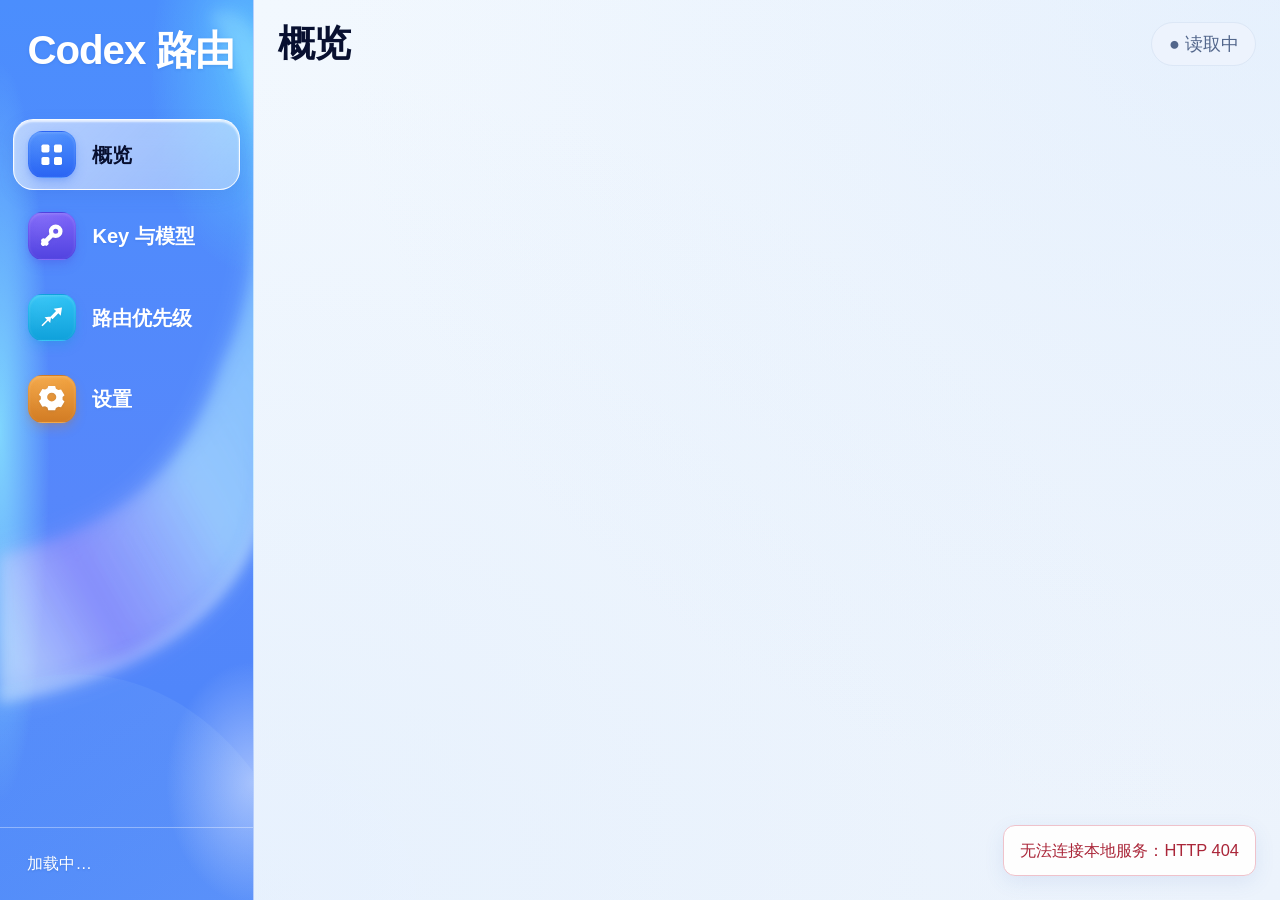
==== commit 9d0a1c7a: "fix: match reference UI materials and align page gutters" ====
--- a/ui/index.html
+++ b/ui/index.html
@@ -6,193 +6,182 @@
 <title>Codex 路由</title>
 <link rel="icon" href="logo.png">
 <style>
+  /* reference-v2：尺寸按 docs/UI施工参数.md 的 1400px 客户端归一化。 */
   :root{
-    --bg:#f1f5fc; --panel:#ffffff; --panel2:#f8faff; --panel3:#edf2fc;
-    --border:#dce5f3; --text:#1c293b; --muted:#526176; --muted2:#59677d;
-    --accent:#3654d8; --accent-dim:#adc1fa; --ok:#137954; --warn:#986014; --err:#b52b36;
-    --chip:#edf2fa; --hover:#f2f6ff; --input-bg:#ffffff; --selected:#edf0ff;
-    --side-bg:linear-gradient(155deg,#397edd 0%,#3d63d9 48%,#6659ca 100%);
-    --side-text:#ffffff; --nav-text:#19355e; --nav-selected:rgba(255,255,255,.86); --glass:rgba(255,255,255,.82);
-    --control-border:#b7c6df; --switch-bg:#c4ccdc; --knob:#ffffff;
-    --mask:rgba(20,36,65,.34); --shadow:rgba(35,66,130,.1); --knob-shadow:rgba(22,41,82,.2);
-    --spin-track:rgba(54,84,216,.2); --spin-head:#3654d8;
-    --tag-ok-bg:#e3f6ed; --tag-ok-fg:#126947; --tag-err-bg:#fdebef; --tag-err-fg:#a92332;
-    --tag-warn-bg:#fff2de; --tag-warn-fg:#87520e; --tag-blue-bg:#e6eeff; --tag-blue-fg:#2951bd;
-    --ok-border:#bee7d2; --err-border:#efc2cb; --blue-border:#cad8fb; --danger-border:#efc2cb;
-    --cyan:#087c99; --cyan-soft:#e0f5fb; --violet:#6341bc; --violet-soft:#efebff;
-    --blue:#2951bd; --blue-soft:#e6eeff; --amber:#986014; --amber-soft:#fff3df;
-    --radius:16px; --space:24px; --in-oklab: ;
+    --u:clamp(.84px,.07142857vw,1px); --space:calc(26 * var(--u)); --radius:calc(18 * var(--u));
+    --bg:#f2f8fe; --panel:#fefefe; --panel2:#f6f9fd; --panel3:#e9f0fc;
+    --border:#dce7f6; --text:#081030; --muted:#53678c; --muted2:#586b8c;
+    --accent:#2868f8; --accent-dim:#b4acff; --ok:#087638; --warn:#986014; --err:#aa2639;
+    --chip:#edf3fd; --hover:#f0f6ff; --input-bg:#fff; --selected:#e8e9fd;
+    --side-bg:radial-gradient(ellipse calc(145 * var(--u)) calc(285 * var(--u)) at 100% 8%,rgba(99,215,255,.65),transparent 78%),radial-gradient(ellipse calc(70 * var(--u)) calc(520 * var(--u)) at 0% 48%,rgba(150,255,255,.65),transparent 78%),radial-gradient(ellipse calc(100 * var(--u)) calc(140 * var(--u)) at 100% 87%,rgba(213,224,255,.62),transparent 95%),linear-gradient(180deg var(--in-oklab),#4b8efd,#5687fb 55%,#4985f9);
+    --side-text:#fff; --nav-text:#081030; --nav-selected:linear-gradient(135deg,rgba(255,255,255,.58),rgba(255,255,255,.40));
+    --glass:linear-gradient(155deg,rgba(255,255,255,.88),rgba(255,255,255,.72)); --glass-rim:rgba(255,255,255,.95); --nav-glint:rgba(255,255,255,.72);
+    --control-border:#cfddf2; --switch-bg:#c4ccdc; --knob:#fff;
+    --mask:rgba(20,36,65,.34); --shadow:rgba(65,111,183,.10); --knob-shadow:rgba(22,41,82,.2);
+    --spin-track:rgba(40,104,248,.2); --spin-head:#2868f8;
+    --tag-ok-bg:#e1f8ed; --tag-ok-fg:#087638; --tag-err-bg:#fdebef; --tag-err-fg:#aa2639;
+    --tag-warn-bg:#fff2de; --tag-warn-fg:#87520e; --tag-blue-bg:#dfecff; --tag-blue-fg:#2158da;
+    --ok-border:#bcecd4; --err-border:#efc2cb; --danger-border:#efc2cb;
+    --cyan:#08a0e0; --cyan-soft:#e7f6fd; --violet:#6850f0; --violet-soft:#edeefd;
+    --blue:#2868f8; --blue-soft:#e6effd; --amber:#e09030; --amber-soft:#fbf5e9;
+    --tile-high:#4d8ffd; --tile-low:#2b64f3; --tile-contact:rgba(43,100,243,.13); --tile-shadow:rgba(43,100,243,.22);
+    --button-high:#4c8aff; --button-low:#2861fa; --in-oklab: ;
   }
   html[data-theme="dark"]{
     --bg:#111827; --panel:#1b2638; --panel2:#202d43; --panel3:#29374f;
     --border:#354761; --text:#edf3fc; --muted:#c3cee0; --muted2:#b0bed3;
-    --accent:#496ff0; --accent-dim:#5a79b9; --ok:#63d7a4; --warn:#edbc65; --err:#ff949f;
-    --chip:#29374f; --hover:#263750; --input-bg:#152034; --selected:#293756;
-    --side-bg:linear-gradient(155deg,#244c78 0%,#273e72 48%,#443963 100%);
-    --side-text:#edf3fc; --nav-text:#edf3fc; --nav-selected:rgba(33,48,78,.95); --glass:rgba(27,38,56,.94);
-    --control-border:#637592; --switch-bg:#53617a; --knob:#ffffff;
+    --accent:#6b95ff; --accent-dim:#8596c8; --ok:#63d7a4; --warn:#edbc65; --err:#ff949f;
+    --chip:#29374f; --hover:#263750; --input-bg:#152034; --selected:#31375e;
+    --side-bg:radial-gradient(ellipse at 100% 2%,#285785 0,transparent 48%),linear-gradient(160deg var(--in-oklab),#264f82,#263d75 58%,#284876);
+    --side-text:#edf3fc; --nav-text:#edf3fc; --nav-selected:linear-gradient(135deg,rgba(101,128,180,.32),rgba(55,74,115,.42));
+    --glass:linear-gradient(155deg,rgba(39,56,83,.96),rgba(27,38,56,.92)); --glass-rim:rgba(194,217,255,.20); --nav-glint:rgba(194,217,255,.20);
+    --control-border:#637592; --switch-bg:#53617a; --knob:#fff;
     --mask:rgba(5,12,25,.7); --shadow:rgba(0,0,0,.24); --knob-shadow:rgba(0,0,0,.3);
     --spin-track:rgba(155,183,255,.25); --spin-head:#afc6ff;
     --tag-ok-bg:#153d30; --tag-ok-fg:#94e5bf; --tag-err-bg:#48252c; --tag-err-fg:#ffabb3;
     --tag-warn-bg:#47391f; --tag-warn-fg:#f6cf8c; --tag-blue-bg:#253d67; --tag-blue-fg:#bad0ff;
-    --ok-border:#356b55; --err-border:#77414b; --blue-border:#466697; --danger-border:#77414b;
+    --ok-border:#356b55; --err-border:#77414b; --danger-border:#77414b;
     --cyan:#8bddf2; --cyan-soft:#17394a; --violet:#c7b5ff; --violet-soft:#342a53;
     --blue:#bad0ff; --blue-soft:#253d67; --amber:#f6cf8c; --amber-soft:#47391f;
   }
   @supports (background:linear-gradient(in oklab,white,black)){:root{--in-oklab:in oklab;}}
   *{box-sizing:border-box;margin:0;padding:0}
   html,body{height:100%}
-  body{background:var(--bg);color:var(--text);color-scheme:light;font-family:-apple-system,BlinkMacSystemFont,"Segoe UI Variable","Segoe UI","PingFang SC","Microsoft YaHei",sans-serif;font-size:15px;line-height:1.5;-webkit-font-smoothing:antialiased;overflow:hidden}
+  body{background:var(--bg);color:var(--text);color-scheme:light;font-family:-apple-system,BlinkMacSystemFont,"Segoe UI Variable","Segoe UI","PingFang SC","Microsoft YaHei",sans-serif;font-size:calc(20 * var(--u));line-height:1.5;-webkit-font-smoothing:antialiased;overflow:hidden}
   html[data-theme="dark"] body{color-scheme:dark}
-  button,input,select,textarea{font:inherit}
-  button{color:inherit}
-  button:disabled{opacity:.5;cursor:not-allowed}
+  button,input,select,textarea{font:inherit}button{color:inherit}button:disabled{opacity:.5;cursor:not-allowed}
   :where(button,input,select,textarea,summary):focus-visible{outline:3px solid var(--accent);outline-offset:3px}
   .app{display:flex;height:100vh}
-  .side{width:220px;flex:none;position:relative;isolation:isolate;overflow:hidden;background:var(--side-bg);color:var(--side-text);border-right:1px solid rgba(255,255,255,.55);display:flex;flex-direction:column}
-  .side:before{content:"";position:absolute;z-index:-1;inset:-60px -120px 25%;border-radius:50%;background:radial-gradient(ellipse at 25% 20%,rgba(182,240,255,.2),transparent 60%);transform:rotate(-28deg);pointer-events:none}
-  .brand{display:flex;align-items:center;gap:12px;padding:28px 20px 24px}
-  .logo{width:36px;height:36px;border-radius:10px;display:block;flex:none}
-  .brand b{font-size:21px;font-weight:650;letter-spacing:-.4px}
-  .brand span{display:block;font-size:13px;margin-top:4px}
-  .nav{padding:0 12px;display:flex;flex-direction:column;gap:8px}
-  .nav button{display:flex;align-items:center;gap:12px;width:100%;min-height:60px;padding:10px 12px;border:1px solid transparent;border-radius:16px;background:transparent;color:var(--side-text);text-align:left;font-weight:550;cursor:default}
-  .nav button:hover{background:rgba(255,255,255,.18)}
-  .nav button.on{background:var(--nav-selected);color:var(--nav-text);border-color:rgba(255,255,255,.7);box-shadow:inset 0 1px 0 rgba(255,255,255,.8),0 5px 14px var(--shadow)}
-  .icon{display:block;width:20px;height:20px;flex:none}
-  .icon-tile{display:inline-flex;align-items:center;justify-content:center;flex:none;width:36px;height:36px;border-radius:11px;color:#fff;background:linear-gradient(145deg var(--in-oklab),#397deb,#244cbf);box-shadow:inset 0 1px 1px rgba(255,255,255,.6),0 3px 7px rgba(26,54,113,.13);border:1px solid rgba(255,255,255,.35)}
-  .icon-tile.cyan{background:linear-gradient(145deg var(--in-oklab),#109dbd,#087995)}
-  .icon-tile.violet{background:linear-gradient(145deg var(--in-oklab),#8666e9,#5b38b5)}
-  .icon-tile.amber{background:linear-gradient(145deg var(--in-oklab),#c98c27,#956010)}
-  .side .foot{margin-top:auto;padding:20px;font-size:13px;line-height:1.9;border-top:1px solid rgba(255,255,255,.35)}
+  .side{width:calc(278 * var(--u));flex:none;position:relative;isolation:isolate;overflow:hidden;background:var(--side-bg);color:var(--side-text);border-right:1px solid rgba(255,255,255,.6);display:flex;flex-direction:column}
+  .side-art{position:absolute;inset:0;width:100%;height:100%;z-index:-1;pointer-events:none}
+  html[data-theme="dark"] .side-art{opacity:.25}
+  .brand{display:flex;align-items:center;padding:calc(32 * var(--u)) calc(30 * var(--u)) calc(49.6 * var(--u))}
+  .logo{width:36px;height:36px;border-radius:10px;flex:none;display:none}
+  .brand b{font-size:calc(44 * var(--u));font-weight:700;line-height:1.1;letter-spacing:-1px;white-space:nowrap;text-shadow:0 1px 3px rgba(38,93,183,.22)}
+  .brand span{display:none}
+  .nav{padding:0 calc(14 * var(--u));display:flex;flex-direction:column;gap:calc(11 * var(--u))}
+  .nav button{display:flex;align-items:center;gap:calc(18 * var(--u));width:100%;min-height:calc(78 * var(--u));padding:calc(12 * var(--u)) calc(16 * var(--u));border:1px solid transparent;border-radius:calc(22 * var(--u));background:transparent;color:var(--side-text);font-size:calc(22 * var(--u));text-align:left;font-weight:650;cursor:default;text-shadow:0 1px 2px rgba(30,88,179,.15)}
+  .nav button:hover{background:rgba(255,255,255,.16)}
+  .nav button.on{background:var(--nav-selected);color:var(--nav-text);border-color:rgba(255,255,255,.92);box-shadow:inset 0 2px 2px var(--nav-glint),0 calc(7 * var(--u)) calc(20 * var(--u)) rgba(47,98,199,.14);text-shadow:none}
+  .icon{display:block;width:calc(24 * var(--u));height:calc(24 * var(--u));flex:none}
+  .icon-tile{display:inline-flex;align-items:center;justify-content:center;flex:none;width:calc(52 * var(--u));height:calc(52 * var(--u));border-radius:calc(16 * var(--u));color:#fff;background:radial-gradient(ellipse at 28% 0%,rgba(255,255,255,.06),transparent 58%),linear-gradient(180deg var(--in-oklab),var(--tile-high),var(--tile-low));box-shadow:inset 0 1px 3px rgba(255,255,255,.18),0 calc(2 * var(--u)) calc(4 * var(--u)) var(--tile-contact),0 calc(6 * var(--u)) calc(12 * var(--u)) var(--tile-shadow);border:1px solid transparent}
+  .icon-tile .icon{width:calc(30 * var(--u));height:calc(30 * var(--u));filter:drop-shadow(0 1px 1px rgba(25,69,134,.10))}
+  .icon-tile.cyan{--tile-high:#2ec3f5;--tile-low:#0fa1db;--tile-contact:rgba(15,161,219,.13);--tile-shadow:rgba(15,161,219,.22)}
+  .icon-tile.violet{--tile-high:#7f65f9;--tile-low:#5243e0;--tile-contact:rgba(82,67,224,.13);--tile-shadow:rgba(82,67,224,.22)}
+  .icon-tile.amber{--tile-high:#f3a542;--tile-low:#d27c24;--tile-contact:rgba(210,124,36,.13);--tile-shadow:rgba(210,124,36,.22)}
+  .side .foot{margin-top:auto;padding:calc(24 * var(--u)) calc(30 * var(--u));font-size:calc(18 * var(--u));line-height:1.7;border-top:1px solid rgba(255,255,255,.35);text-shadow:0 1px 2px rgba(30,88,179,.3)}
   .side .foot b{font-weight:650}.side .foot b.off{font-weight:400}
-  .main{flex:1;display:flex;flex-direction:column;overflow:hidden;min-width:0;background:radial-gradient(ellipse at top right,var(--blue-soft),transparent 60%)}
-  .top{min-height:82px;display:flex;align-items:center;justify-content:space-between;padding:16px var(--space);gap:16px;background:var(--glass);border-bottom:1px solid var(--border)}
-  .top h1{font-size:28px;font-weight:650;letter-spacing:-.6px}
-  .pill{display:inline-flex;align-items:center;gap:8px;background:var(--chip);border:1px solid var(--border);border-radius:999px;padding:7px 14px;font-size:13px;color:var(--muted);white-space:nowrap}
-  .pill.ok{color:var(--tag-ok-fg);border-color:var(--ok-border);background:var(--tag-ok-bg)}
-  .pill.err{color:var(--tag-err-fg);border-color:var(--err-border);background:var(--tag-err-bg)}
-  .body{padding:20px var(--space) var(--space);overflow:auto;flex:1;min-height:0}
-  .card{background:var(--panel);border:1px solid var(--border);border-radius:var(--radius);padding:20px;min-width:0}
-  .card h2{display:flex;align-items:center;gap:10px;font-size:17px;font-weight:650;margin-bottom:16px}
-  .btn{display:inline-flex;align-items:center;justify-content:center;gap:8px;min-height:40px;border:1px solid var(--control-border);background:var(--panel);color:var(--text);border-radius:11px;padding:8px 14px;font-size:14px;line-height:1.4;cursor:default;box-shadow:inset 0 1px 0 rgba(255,255,255,.3);white-space:nowrap}
-  .btn:hover{border-color:var(--accent-dim)}.btn:active:not(:disabled){background:var(--panel3)}
-  .btn.primary{background:linear-gradient(160deg var(--in-oklab),#406de9,#304aca);border-color:#304aca;color:#fff;font-weight:600;box-shadow:inset 0 1px 0 rgba(255,255,255,.4),0 4px 10px var(--shadow)}
-  .btn.primary:active:not(:disabled){background:#304aca}
-  .btn.ghost{background:transparent;box-shadow:none}
-  .btn.danger{color:var(--tag-err-fg);border-color:var(--danger-border);box-shadow:none}
-  .btn.sm{min-height:34px;padding:6px 12px;font-size:13px}
-  .actionbar{display:flex;gap:10px;align-items:center;flex-wrap:wrap;padding:12px;border:1px solid var(--border);border-radius:16px;background:var(--glass);box-shadow:inset 0 1px 0 rgba(255,255,255,.7),0 5px 14px var(--shadow)}
-  .actionbar .btn{flex:1}
-  @supports ((backdrop-filter:blur(8px)) or (-webkit-backdrop-filter:blur(8px))){.top,.actionbar,.nav button.on{backdrop-filter:blur(8px);-webkit-backdrop-filter:blur(8px)}}
+  .main{flex:1;display:flex;flex-direction:column;overflow:hidden;min-width:0;background:radial-gradient(ellipse at top right,rgba(188,216,252,.18),transparent 65%),radial-gradient(ellipse at bottom left,rgba(213,231,255,.30),transparent 65%),linear-gradient(145deg var(--in-oklab),var(--bg),#ecf3fc)}
+  html[data-theme="dark"] .main{background:radial-gradient(ellipse at top right,rgba(70,107,168,.13),transparent 65%),var(--bg)}
+  .top{flex:none;min-height:calc(84 * var(--u));display:flex;align-items:center;justify-content:space-between;padding:calc(24 * var(--u)) var(--space) calc(12 * var(--u));gap:16px}
+  .top h1{font-size:calc(40 * var(--u));font-weight:700;line-height:1.2;letter-spacing:-1px}
+  .pill{display:inline-flex;align-items:center;gap:calc(10 * var(--u));background:var(--chip);border:1px solid var(--border);border-radius:999px;padding:calc(8 * var(--u)) calc(18 * var(--u));font-size:calc(20 * var(--u));color:var(--muted);white-space:nowrap}
+  .pill.ok{color:var(--tag-ok-fg);border-color:var(--ok-border);background:var(--tag-ok-bg)}.pill.err{color:var(--tag-err-fg);border-color:var(--err-border);background:var(--tag-err-bg)}
+  /* 四页共用内容边缘；长页不能因为滚动条或设置页宽度上限而缩窄。 */
+  .body{padding:0 max(0px,calc(var(--space) - var(--scrollbar-width,0px))) var(--space) var(--space);overflow:auto;scrollbar-gutter:stable;flex:1;min-height:0}
+  .card{background:var(--panel);border:1px solid var(--border);border-radius:var(--radius);padding:calc(24 * var(--u));min-width:0;box-shadow:0 calc(6 * var(--u)) calc(18 * var(--u)) rgba(65,111,183,.06)}
+  .card h2{display:flex;align-items:center;gap:calc(14 * var(--u));font-size:calc(26 * var(--u));font-weight:650;line-height:1.35;margin-bottom:calc(18 * var(--u))}
+  .card h2 .icon-tile{width:calc(44 * var(--u));height:calc(44 * var(--u));border-radius:calc(13 * var(--u))}.card h2 .icon{width:calc(26 * var(--u));height:calc(26 * var(--u))}
+  .btn{display:inline-flex;align-items:center;justify-content:center;gap:calc(10 * var(--u));min-height:calc(48 * var(--u));border:1px solid var(--control-border);background:linear-gradient(165deg,rgba(255,255,255,.96),rgba(255,255,255,.66));color:var(--text);border-radius:calc(14 * var(--u));padding:calc(10 * var(--u)) calc(16 * var(--u));font-size:calc(20 * var(--u));line-height:1.3;cursor:default;box-shadow:inset 0 1px 0 var(--glass-rim),0 1px 2px rgba(65,111,183,.03);white-space:nowrap}
+  html[data-theme="dark"] .btn{background:var(--panel)}
+  .btn:hover{border-color:var(--accent)}.btn:active:not(:disabled){background:var(--panel3)}
+  .btn.primary,html[data-theme="dark"] .btn.primary{background:linear-gradient(165deg var(--in-oklab),var(--button-high),var(--button-low));border-color:#2d66f5;color:#fff;font-weight:600;box-shadow:inset 0 2px 1px rgba(255,255,255,.55),0 calc(5 * var(--u)) calc(10 * var(--u)) rgba(43,100,243,.18)}
+  .btn.primary:active:not(:disabled){background:var(--button-low)}.btn.ghost{background:transparent;box-shadow:none}.btn.danger{color:var(--tag-err-fg);border-color:var(--danger-border);box-shadow:none}
+  .btn.sm{min-height:calc(40 * var(--u));padding:calc(7 * var(--u)) calc(12 * var(--u));font-size:calc(18 * var(--u))}
+  .actionbar{display:flex;gap:calc(14 * var(--u));align-items:center;flex-wrap:wrap;padding:calc(18 * var(--u));border:1px solid var(--border);border-radius:calc(18 * var(--u));background:var(--glass);box-shadow:inset 0 1px 0 var(--glass-rim),0 calc(7 * var(--u)) calc(20 * var(--u)) var(--shadow)}
+  .actionbar .btn{flex:1;min-height:calc(60 * var(--u));font-size:calc(22 * var(--u))}.actionbar .btn:not(.primary) .icon{color:var(--accent)}
+  @supports ((backdrop-filter:blur(12px)) or (-webkit-backdrop-filter:blur(12px))){.actionbar,.nav button.on{backdrop-filter:blur(12px);-webkit-backdrop-filter:blur(12px)}}
   table{width:100%;border-collapse:collapse}
-  th{font-size:13px;color:var(--muted);font-weight:600;text-align:left;padding:10px 12px;background:var(--panel3);white-space:nowrap}
-  td{padding:12px;border-top:1px solid var(--border);font-size:14px;vertical-align:middle}
+  th{height:calc(42 * var(--u));font-size:calc(18 * var(--u));line-height:1.3;color:var(--muted);font-weight:550;text-align:left;padding:calc(8 * var(--u)) calc(16 * var(--u));background:var(--panel3);white-space:nowrap}
+  td{height:calc(52 * var(--u));padding:calc(10 * var(--u)) calc(16 * var(--u));border-top:1px solid var(--border);font-size:calc(20 * var(--u));vertical-align:middle;line-height:1.4}
   tbody tr:hover td{background:var(--hover)}
-  .tag{display:inline-flex;align-items:center;gap:5px;padding:3px 8px;border-radius:7px;background:var(--chip);color:var(--muted);font-size:13px;white-space:nowrap}
-  .tag.ok{background:var(--tag-ok-bg);color:var(--tag-ok-fg)}.tag.err{background:var(--tag-err-bg);color:var(--tag-err-fg)}
-  .tag.warn{background:var(--tag-warn-bg);color:var(--tag-warn-fg)}.tag.blue{background:var(--tag-blue-bg);color:var(--tag-blue-fg)}
-  .tag.violet{background:var(--violet-soft);color:var(--violet)}
-  .mono{font-family:"SF Mono",Consolas,Menlo,monospace;font-size:13px;color:var(--muted);overflow-wrap:anywhere;user-select:text}
-  .row{display:flex;align-items:center;gap:10px;flex-wrap:wrap}.grow{flex:1}
-  .split{display:grid;grid-template-columns:230px minmax(0,1fr);gap:16px;align-items:start}
-  .keylist{display:flex;flex-direction:column;gap:8px}
-  .keyitem,.overview-source{display:flex;align-items:center;gap:12px;width:100%;border:1px solid transparent;background:var(--panel2);border-radius:12px;padding:12px;text-align:left;cursor:default;min-width:0}
-  .keyitem:hover,.overview-source:hover{background:var(--hover)}
-  .keyitem.on,.overview-source.on{border-color:var(--accent-dim);background:var(--selected);box-shadow:inset 0 1px 0 rgba(255,255,255,.45)}
-  .source-copy{min-width:0;flex:1}.source-copy .name{display:block;font-size:15px;font-weight:600;overflow-wrap:anywhere}
-  .source-copy .meta{display:flex;gap:6px 10px;align-items:center;flex-wrap:wrap;margin-top:6px;font-size:13px;color:var(--muted)}
-  .check{display:block;width:20px;height:20px;accent-color:var(--accent);cursor:default;flex:none}
-  .check-cell{text-align:center}.check-cell .check{margin:auto}
-  .searchbox{background:var(--input-bg);border:1px solid var(--control-border);border-radius:10px;padding:9px 12px;color:var(--text);font-size:14px;width:240px;max-width:100%;min-width:120px}
-  .searchbox::placeholder{color:var(--muted2)}
-  .switch{width:44px;height:26px;border-radius:999px;background:var(--switch-bg);position:relative;display:inline-block;cursor:default;border:1px solid var(--control-border);flex:none}
-  .switch:after{content:"";position:absolute;width:20px;height:20px;border-radius:50%;background:var(--knob);top:2px;left:2px;box-shadow:0 1px 3px var(--knob-shadow);transition:left .15s}
-  .switch.on{background:var(--accent);border-color:var(--accent)}.switch.on:after{left:20px}
-  .seg{display:inline-flex;gap:2px;padding:3px;border:1px solid var(--border);border-radius:11px;background:var(--panel3);flex:none}
-  .seg button{border:0;background:transparent;color:var(--muted);font-size:14px;padding:6px 16px;border-radius:8px;cursor:default}
-  .seg button.on{background:var(--accent);color:#fff;box-shadow:0 2px 5px var(--shadow)}
-  .settings{max-width:880px;display:flex;flex-direction:column;gap:16px}
-  .setting{display:flex;align-items:center;justify-content:space-between;padding:16px 0;border-top:1px solid var(--border);gap:16px}
-  .setting:first-of-type{border-top:0;padding-top:0}.setting:last-child{padding-bottom:0}
-  .setting>div:first-child{min-width:0}.setting .l{font-size:15px;font-weight:550}
-  .setting .d{font-size:13px;color:var(--muted2);margin-top:4px;line-height:1.6;overflow-wrap:anywhere}
-  .hint{font-size:13px;color:var(--muted2);line-height:1.7}
-  .helper-row{display:flex;align-items:center;gap:8px;flex-wrap:wrap;margin:12px 0}
-  .connection-info{display:grid;gap:6px;padding:12px 0 16px;margin-bottom:16px;border-bottom:1px solid var(--border)}
-  .panel-heading{display:flex;gap:12px;align-items:center;flex-wrap:wrap;margin-bottom:16px}.panel-heading h2{margin:0;max-width:100%;overflow-wrap:anywhere}
-  .model-toolbar{display:flex;align-items:center;gap:8px;flex-wrap:wrap;margin-bottom:12px}
-  #model-table table{min-width:570px}#model-table td:nth-child(2){overflow-wrap:anywhere;max-width:260px}
-  .priority-table table{min-width:600px}.priority-table td:first-child{overflow-wrap:anywhere}
-  select{background:var(--input-bg);border:1px solid var(--control-border);border-radius:9px;padding:8px 10px;color:var(--text);font-size:14px;max-width:100%;width:100%}
-  input[type=text],input[type=password],input[type=number]{background:var(--input-bg);border:1px solid var(--control-border);border-radius:10px;padding:9px 12px;color:var(--text);font-size:14px;width:100%}
-  input:focus,select:focus,.searchbox:focus{border-color:var(--accent)}
-  .port-control{display:flex;gap:8px;flex:none;align-items:center}.port-control input{width:110px}
-  .modal{position:fixed;inset:0;background:var(--mask);display:none;align-items:center;justify-content:center;z-index:40;padding:24px}
-  .modal.on{display:flex}
-  .modal .box{background:var(--panel);border:1px solid var(--border);border-radius:20px;padding:24px;width:460px;max-width:100%;max-height:calc(100vh - 48px);overflow:auto;box-shadow:0 16px 48px var(--shadow)}
-  .modal h3{font-size:20px;margin-bottom:16px}.field{margin-bottom:16px}
-  .field label{display:block;font-size:14px;font-weight:550;margin-bottom:6px}
-  .field-error{font-size:14px;color:var(--tag-err-fg);margin:12px 0}.field-error:empty{display:none}
-  .field input[aria-invalid="true"]{border-color:var(--err)}
-  .toast{position:fixed;right:24px;bottom:24px;z-index:60;display:flex;flex-direction:column;gap:8px;align-items:flex-end;pointer-events:none}
-  .toast div{background:var(--panel);border:1px solid var(--border);border-radius:12px;padding:12px 16px;font-size:14px;max-width:min(420px,calc(100vw - 48px));box-shadow:0 6px 20px var(--shadow)}
-  .toast div.err{border-color:var(--err-border);color:var(--tag-err-fg)}.toast div.ok{border-color:var(--ok-border);color:var(--tag-ok-fg)}
-  .empty{padding:32px 16px;text-align:center;color:var(--muted2);font-size:14px}
-  .scroll{max-height:360px;overflow:auto;scrollbar-gutter:stable}
-  .body.overview-page{overflow:hidden;padding-bottom:20px}
-  .overview{height:100%;display:flex;flex-direction:column;gap:16px}
-  .overview-service{padding:0;border:0;background:transparent;flex:none}
-  .service-line{display:flex;align-items:center;gap:12px;flex-wrap:wrap;margin-bottom:12px}
-  .service-status{display:flex;align-items:center;gap:12px;flex-wrap:wrap}.service-status strong{font-size:17px}
-  .overview-stats{display:grid;grid-template-columns:repeat(4,minmax(0,1fr));gap:8px;padding:6px;border:1px solid var(--border);border-radius:16px;background:var(--panel);flex:none}
-  .overview-stat{display:flex;align-items:center;gap:12px;padding:14px 12px;border-radius:12px;min-width:0;color:var(--blue);background:var(--blue-soft)}
-  .overview-stat.cyan{color:var(--cyan);background:var(--cyan-soft)}.overview-stat.violet{color:var(--violet);background:var(--violet-soft)}.overview-stat.amber{color:var(--amber);background:var(--amber-soft)}
-  .overview-stat .n{display:block;font-size:28px;font-weight:650;line-height:1.15;font-variant-numeric:tabular-nums}
-  .overview-stat .k{display:block;color:var(--text);font-size:13px;margin-top:4px;white-space:nowrap}
-  .overview-stat .icon-tile{width:40px;height:40px;border-radius:12px}
-  .overview-sources{display:flex;flex-direction:column;flex:1;min-height:200px;padding:0;overflow:hidden}
-  .sources-title{padding:16px 20px;border-bottom:1px solid var(--border)}.sources-title h2{margin:0}
-  .sources-layout{display:grid;grid-template-columns:220px minmax(0,1fr);flex:1;min-height:0}
-  .source-list{max-height:none;padding:12px;display:flex;flex-direction:column;gap:8px;border-right:1px solid var(--border);background:var(--panel2)}
-  .overview-source{flex:none}.source-models{display:flex;flex-direction:column;min-width:0;min-height:0;padding:16px 20px}
-  .source-heading{display:flex;align-items:center;gap:10px;flex-wrap:wrap;margin-bottom:12px}.source-heading h3{font-size:17px;font-weight:650;overflow-wrap:anywhere}
-  .overview-model-table{max-height:none;flex:1;min-height:0}.overview-model-table table{table-layout:fixed;min-width:330px}
-  .overview-model-table th{position:sticky;top:0;background:var(--panel3);z-index:1}.overview-model-table td:first-child{overflow-wrap:anywhere}
-  .recent-events{padding:12px 20px;flex:none}.recent-events summary{display:flex;align-items:center;gap:8px;color:var(--text);font-size:14px;cursor:default;list-style:none}
-  .recent-events summary::-webkit-details-marker{display:none}.recent-events summary:after{content:"+";margin-left:auto;color:var(--muted)}.recent-events[open] summary:after{content:"−"}
-  .recent-events .scroll{max-height:110px;margin-top:12px}.recent-events .mono{margin-bottom:6px}
-  .diagnostics summary{display:flex;align-items:center;gap:10px;cursor:default;font-weight:600}.diagnostics[open] summary{margin-bottom:16px}
+  .tag{display:inline-flex;align-items:center;gap:5px;padding:calc(3 * var(--u)) calc(10 * var(--u));border-radius:calc(8 * var(--u));background:var(--chip);color:var(--muted);font-size:calc(18 * var(--u));white-space:nowrap}
+  .tag.ok{background:var(--tag-ok-bg);color:var(--tag-ok-fg)}.tag.err{background:var(--tag-err-bg);color:var(--tag-err-fg)}.tag.warn{background:var(--tag-warn-bg);color:var(--tag-warn-fg)}.tag.blue{background:var(--tag-blue-bg);color:var(--tag-blue-fg)}.tag.violet{background:var(--violet-soft);color:var(--violet)}
+  .mono{font-family:"SF Mono",Consolas,Menlo,monospace;font-size:calc(18 * var(--u));color:var(--muted);overflow-wrap:anywhere;user-select:text}
+  .row{display:flex;align-items:center;gap:calc(12 * var(--u));flex-wrap:wrap}.grow{flex:1}
+  .split{display:grid;grid-template-columns:calc(306 * var(--u)) minmax(0,1fr);gap:calc(18 * var(--u));align-items:start}
+  .keylist{display:flex;flex-direction:column;gap:calc(8 * var(--u))}
+  .keyitem,.overview-source{display:flex;align-items:center;gap:calc(18 * var(--u));width:100%;border:1px solid transparent;background:var(--panel2);border-radius:calc(14 * var(--u));padding:calc(14 * var(--u));text-align:left;cursor:default;min-width:0}
+  .keyitem:hover,.overview-source:hover{background:var(--hover)}.keyitem.on,.overview-source.on{border-color:var(--accent-dim);background:var(--selected);box-shadow:inset 0 1px 0 var(--glass-rim)}
+  .keyitem .icon-tile,.overview-source .icon-tile{width:calc(60 * var(--u));height:calc(60 * var(--u))}.keyitem .icon,.overview-source .icon{width:calc(34 * var(--u));height:calc(34 * var(--u))}
+  .source-copy{min-width:0;flex:1}.source-copy .name{display:block;font-size:calc(24 * var(--u));font-weight:550;overflow-wrap:anywhere;line-height:1.3}
+  .source-copy .meta{display:flex;gap:6px 10px;align-items:center;flex-wrap:wrap;margin-top:calc(4 * var(--u));font-size:calc(18 * var(--u));color:var(--muted)}
+  .check{display:block;width:20px;height:20px;accent-color:var(--accent);cursor:default;flex:none}.check-cell{text-align:center}.check-cell .check{margin:auto}
+  .searchbox{background:var(--input-bg);border:1px solid var(--control-border);border-radius:calc(10 * var(--u));padding:calc(10 * var(--u)) calc(12 * var(--u));color:var(--text);font-size:calc(20 * var(--u));width:calc(260 * var(--u));max-width:100%;min-width:120px}.searchbox::placeholder{color:var(--muted2)}
+  .switch{width:calc(48 * var(--u));height:calc(28 * var(--u));border-radius:999px;background:var(--switch-bg);position:relative;display:inline-block;cursor:default;border:1px solid var(--control-border);flex:none}
+  .switch:after{content:"";position:absolute;width:calc(22 * var(--u));height:calc(22 * var(--u));border-radius:50%;background:var(--knob);top:calc(3 * var(--u) - 1px);left:calc(3 * var(--u) - 1px);box-shadow:0 1px 3px var(--knob-shadow);transition:left .15s}
+  .switch.on{background:var(--accent);border-color:var(--accent)}.switch.on:after{left:calc(23 * var(--u) - 1px)}
+  .seg{display:inline-flex;gap:2px;height:calc(40 * var(--u));padding:calc(3 * var(--u));border:1px solid var(--border);border-radius:calc(12 * var(--u));background:var(--panel3);flex:none}.seg button{border:0;background:transparent;color:var(--muted);font-size:calc(20 * var(--u));line-height:1;padding:0 calc(16 * var(--u));border-radius:calc(9 * var(--u));cursor:default}.seg button.on{background:var(--accent);color:#fff;box-shadow:0 2px 5px var(--shadow)}
+  .settings{width:100%;display:flex;flex-direction:column;gap:calc(18 * var(--u))}
+  .setting{display:flex;align-items:center;justify-content:space-between;padding:calc(18 * var(--u)) 0;border-top:1px solid var(--border);gap:calc(18 * var(--u))}.setting:first-of-type{border-top:0;padding-top:0}.setting:last-child{padding-bottom:0}.setting>div:first-child{min-width:0}
+  .setting .l{font-size:calc(20 * var(--u));font-weight:550}.setting .d{font-size:calc(18 * var(--u));color:var(--muted2);margin-top:4px;line-height:1.6;overflow-wrap:anywhere}
+  .hint{font-size:calc(18 * var(--u));color:var(--muted2);line-height:1.7}.helper-row{display:flex;align-items:center;gap:8px;flex-wrap:wrap;margin:calc(14 * var(--u)) 0}
+  .connection-info{display:grid;gap:6px;padding:calc(14 * var(--u)) 0 calc(18 * var(--u));margin-bottom:calc(18 * var(--u));border-bottom:1px solid var(--border)}
+  .panel-heading{display:flex;gap:calc(14 * var(--u));align-items:center;flex-wrap:wrap;margin-bottom:calc(18 * var(--u))}.panel-heading h2{margin:0;max-width:100%;overflow-wrap:anywhere}.panel-heading>.icon-tile{width:calc(44 * var(--u));height:calc(44 * var(--u))}.panel-heading>.icon-tile .icon{width:calc(26 * var(--u));height:calc(26 * var(--u))}
+  .model-toolbar{display:flex;align-items:center;gap:8px;flex-wrap:wrap;margin-bottom:calc(14 * var(--u))}
+  #model-table table{min-width:570px}#model-table td:nth-child(2){overflow-wrap:anywhere;max-width:260px}#model-table td:last-child{white-space:nowrap}.priority-table table{min-width:600px}.priority-table td:first-child{overflow-wrap:anywhere}
+  select{background:var(--input-bg);border:1px solid var(--control-border);border-radius:calc(10 * var(--u));padding:calc(9 * var(--u)) calc(10 * var(--u));color:var(--text);font-size:calc(20 * var(--u));max-width:100%;width:100%}
+  input[type=text],input[type=password],input[type=number]{background:var(--input-bg);border:1px solid var(--control-border);border-radius:calc(10 * var(--u));padding:calc(10 * var(--u)) calc(12 * var(--u));color:var(--text);font-size:calc(20 * var(--u));width:100%}input:focus,select:focus,.searchbox:focus{border-color:var(--accent)}
+  .port-control{display:flex;gap:8px;flex:none;align-items:center}.port-control input{width:calc(120 * var(--u))}
+  .modal{position:fixed;inset:0;background:var(--mask);display:none;align-items:center;justify-content:center;z-index:40;padding:24px}.modal.on{display:flex}.modal .box{background:var(--panel);border:1px solid var(--border);border-radius:calc(20 * var(--u));padding:calc(24 * var(--u));width:calc(500 * var(--u));max-width:100%;max-height:calc(100vh - 48px);overflow:auto;box-shadow:0 18px 48px rgba(20,36,65,.20)}
+  .modal h3{font-size:calc(28 * var(--u));margin-bottom:calc(18 * var(--u))}.field{margin-bottom:calc(18 * var(--u))}.field label{display:block;font-size:calc(20 * var(--u));font-weight:550;margin-bottom:6px}.field-error{font-size:calc(18 * var(--u));color:var(--tag-err-fg);margin:12px 0}.field-error:empty{display:none}.field input[aria-invalid="true"]{border-color:var(--err)}
+  .toast{position:fixed;right:24px;bottom:24px;z-index:60;display:flex;flex-direction:column;gap:8px;align-items:flex-end;pointer-events:none}.toast div{background:var(--panel);border:1px solid var(--border);border-radius:12px;padding:12px 16px;font-size:calc(18 * var(--u));max-width:min(420px,calc(100vw - 48px));box-shadow:0 6px 20px var(--shadow)}.toast div.err{border-color:var(--err-border);color:var(--tag-err-fg)}.toast div.ok{border-color:var(--ok-border);color:var(--tag-ok-fg)}
+  .empty{padding:32px 16px;text-align:center;color:var(--muted2);font-size:calc(18 * var(--u))}.scroll{max-height:360px;overflow:auto;scrollbar-gutter:stable}
+  .body.overview-page{overflow:hidden}.overview{height:100%;display:flex;flex-direction:column;gap:calc(14 * var(--u))}.overview-service{padding:0;border:0;background:transparent;flex:none;box-shadow:none}
+  .service-line{display:flex;align-items:center;gap:12px;flex-wrap:wrap;margin-bottom:calc(12 * var(--u))}.service-status{display:flex;align-items:center;gap:calc(22 * var(--u));flex-wrap:wrap}.service-status strong{font-size:calc(22 * var(--u))}.service-status>.tag{background:transparent;padding:0;font-size:calc(22 * var(--u));font-weight:600}
+  .overview-stats{display:grid;grid-template-columns:repeat(4,minmax(0,1fr));gap:calc(8 * var(--u));padding:calc(6 * var(--u));height:calc(126 * var(--u));border:1px solid var(--border);border-radius:var(--radius);background:var(--glass);box-shadow:inset 0 1px 0 var(--glass-rim),0 calc(5 * var(--u)) calc(16 * var(--u)) rgba(65,111,183,.06);flex:none}
+  .overview-stat{--stat-bg:var(--blue-soft);display:flex;align-items:center;gap:calc(18 * var(--u));padding:calc(15 * var(--u)) calc(18 * var(--u));border-radius:calc(16 * var(--u));min-width:0;color:var(--blue);background:linear-gradient(150deg,rgba(255,255,255,.10),transparent),var(--stat-bg);border:1px solid rgba(255,255,255,.65);box-shadow:inset 0 1px 0 var(--glass-rim)}
+  .overview-stat.cyan{color:var(--cyan);--stat-bg:var(--cyan-soft)}.overview-stat.violet{color:var(--violet);--stat-bg:var(--violet-soft)}.overview-stat.amber{color:var(--amber);--stat-bg:var(--amber-soft)}
+  html[data-theme="dark"] .overview-stat{background:var(--stat-bg);border-color:var(--border)}
+  .overview-stat .n{display:block;font-size:calc(48 * var(--u));font-weight:700;line-height:1.05;font-variant-numeric:tabular-nums;text-shadow:0 1px 0 var(--glass-rim)}.overview-stat .k{display:block;color:var(--text);font-size:calc(20 * var(--u));line-height:1.25;margin-top:4px;white-space:nowrap}.overview-stat .icon-tile{width:calc(70 * var(--u));height:calc(70 * var(--u));border-radius:calc(18 * var(--u))}.overview-stat .icon{width:calc(40 * var(--u));height:calc(40 * var(--u))}
+  .overview-sources{display:flex;flex-direction:column;flex:1;min-height:calc(220 * var(--u));padding:0;overflow:hidden}.sources-layout{display:grid;grid-template-columns:28.6% minmax(0,1fr);flex:1;min-height:0}
+  .sources-column{display:flex;flex-direction:column;min-height:0;padding:calc(20 * var(--u)) calc(10 * var(--u));position:relative}.sources-column:after{content:"";position:absolute;right:0;top:calc(20 * var(--u));bottom:calc(20 * var(--u));width:1px;background:var(--border)}
+  .sources-title{padding:0 calc(10 * var(--u)) calc(14 * var(--u));flex:none}.sources-title h2{margin:0;line-height:1.3}
+  .source-list{max-height:none;min-height:0;padding:0;display:flex;flex-direction:column;gap:calc(8 * var(--u));flex:1}.overview-source{flex:none}
+  .source-models{display:flex;flex-direction:column;min-width:0;min-height:0;padding:calc(40 * var(--u)) calc(20 * var(--u)) calc(18 * var(--u)) calc(30 * var(--u))}
+  .source-heading{display:flex;align-items:center;gap:calc(16 * var(--u));flex-wrap:wrap;margin-bottom:calc(14 * var(--u))}.source-heading h3{font-size:calc(28 * var(--u));font-weight:650;overflow-wrap:anywhere}
+  .overview-model-table{max-height:none;flex:1;min-height:0;border:1px solid var(--border);border-radius:calc(8 * var(--u))}.overview-model-table table{table-layout:fixed;min-width:330px}.overview-model-table th{position:sticky;top:0;background:var(--panel3);z-index:1}.overview-model-table td:first-child{overflow-wrap:anywhere}
+  .recent-events{padding:calc(14 * var(--u)) calc(24 * var(--u));margin-top:calc(3 * var(--u));flex:none}.recent-events summary{display:flex;align-items:center;gap:calc(16 * var(--u));color:var(--text);font-size:calc(20 * var(--u));cursor:default;list-style:none}.recent-events summary::-webkit-details-marker{display:none}.recent-events summary:after{content:"";width:10px;height:10px;margin-left:auto;margin-right:4px;border-right:2px solid var(--muted);border-bottom:2px solid var(--muted);transform:rotate(45deg) translateY(-3px)}.recent-events[open] summary:after{transform:rotate(225deg) translate(-2px,-2px)}
+  .recent-events .scroll{max-height:110px;margin-top:12px}.recent-events .mono{margin-bottom:6px}.diagnostics summary{display:flex;align-items:center;gap:10px;cursor:default;font-weight:600}.diagnostics[open] summary{margin-bottom:16px}
   @media(max-width:1100px){
-    :root{--space:20px}.side{width:190px}.brand{padding:24px 16px}.brand b{font-size:18px}
-    .nav button{padding:10px;gap:10px;font-size:14px}.overview-stat{gap:8px;padding:12px 8px}.overview-stat .icon-tile{width:32px;height:32px}
-    .sources-layout{grid-template-columns:190px minmax(0,1fr)}.split{grid-template-columns:minmax(0,1fr)}
-    .keylist{display:grid;grid-template-columns:repeat(auto-fit,minmax(200px,1fr))}
+    :root{--space:20px}.side{width:208px}.brand{padding:28px 20px 42px}.brand b{font-size:30px}.nav button{padding:10px;gap:12px;font-size:18px}
+    .overview-stat{gap:12px;padding:12px}.overview-stat .icon-tile{width:48px;height:48px}.overview-stat .icon{width:28px;height:28px}.overview-stat .n{font-size:36px}.overview-stat .k{font-size:16px}
+    .split{grid-template-columns:minmax(0,1fr)}.keylist{display:grid;grid-template-columns:repeat(auto-fit,minmax(230px,1fr))}
   }
   @media(max-height:700px),(max-width:900px){
-    .body.overview-page{overflow:auto}.overview{height:auto;min-height:100%}.overview-sources{height:420px;flex:none}
-    .overview-stats{grid-template-columns:repeat(2,minmax(0,1fr))}.actionbar .btn{flex:1 1 40%}
+    .body.overview-page{overflow:auto}.overview{height:auto;min-height:100%}.overview-sources{height:calc(500 * var(--u));flex:none}.overview-stats{grid-template-columns:repeat(2,minmax(0,1fr));height:auto}.actionbar .btn{flex:1 1 40%}
   }
   @media(max-width:740px){
-    :root{--space:12px}.side{width:72px}.brand{justify-content:center;padding:20px 8px}.brand-copy,.nav-label,.side .foot{display:none}
-    .nav{padding:0 8px}.nav button{padding:8px;justify-content:center;min-height:54px}.nav .icon-tile{width:36px;height:36px}
-    .top{min-height:70px;padding:12px}.top h1{font-size:24px}.pill{padding:6px 10px}
-    .sources-layout{grid-template-columns:minmax(0,1fr);grid-template-rows:auto minmax(0,1fr)}
-    .source-list{flex-direction:row;align-items:flex-start;border-right:0;border-bottom:1px solid var(--border);max-height:110px}.overview-source{width:200px;align-items:flex-start}
-    .overview-sources{height:500px}.source-models{padding:12px}.card{padding:16px}.overview-sources{padding:0}
-    .keylist{grid-template-columns:minmax(0,1fr)}.setting{flex-wrap:wrap}.setting>div:first-child{flex:1 1 180px}
-    .model-toolbar .searchbox{flex:1 1 100%}.overview-stat{gap:8px}.overview-stat .k{font-size:13px;white-space:normal}
+    :root{--space:12px}.side{width:72px}.brand{justify-content:center;padding:20px 8px 24px}.brand .logo{display:block}.brand-copy,.nav-label,.side .foot{display:none}.nav{padding:0 8px}.nav button{padding:8px;justify-content:center;min-height:54px}.nav .icon-tile{width:36px;height:36px;border-radius:11px}.nav .icon{width:22px;height:22px}
+    .top{min-height:70px;padding:16px 12px 12px}.top h1{font-size:28px}.pill{padding:6px 10px;font-size:14px}
+    .sources-layout{grid-template-columns:minmax(0,1fr);grid-template-rows:auto minmax(0,1fr)}.sources-column{padding:12px;max-height:170px}.sources-column:after{right:0;left:0;top:auto;bottom:0;width:auto;height:1px}.sources-title{padding:0 0 10px}.sources-title h2{font-size:20px}
+    .source-list{flex-direction:row;align-items:flex-start;max-height:110px;flex:none}.overview-source{width:230px;align-items:flex-start}.overview-source .icon-tile{width:40px;height:40px}.overview-source .icon{width:25px;height:25px}.overview-source .name{font-size:18px}
+    .overview-sources{height:560px}.source-models{padding:16px}.card{padding:16px}.overview-sources{padding:0}.keylist{grid-template-columns:minmax(0,1fr)}.setting{flex-wrap:wrap}.setting>div:first-child{flex:1 1 180px}.model-toolbar .searchbox{flex:1 1 100%}.overview-stat{gap:10px}.overview-stat .k{white-space:normal}
   }
   @media(prefers-reduced-motion:reduce){*,*:before,*:after{animation:none!important;transition:none!important}}
-  @media(prefers-reduced-transparency:reduce){.top,.actionbar,.nav button.on{background:var(--panel);backdrop-filter:none;-webkit-backdrop-filter:none}}
-  @media(forced-colors:active){.icon-tile{background:Canvas;color:CanvasText;border-color:CanvasText;box-shadow:none}.nav button.on{border-color:Highlight}.btn,.card{box-shadow:none}}
-  .spin{display:inline-block;width:12px;height:12px;border:2px solid var(--spin-track);border-top-color:var(--spin-head);border-radius:50%;animation:sp .7s linear infinite;vertical-align:-1px}
-  @keyframes sp{to{transform:rotate(360deg)}}
+  @media(prefers-reduced-transparency:reduce){.actionbar,.nav button.on{background:var(--panel);backdrop-filter:none;-webkit-backdrop-filter:none}.side-art{display:none}}
+  @media(forced-colors:active){.side-art{display:none}.icon-tile{background:Canvas;color:CanvasText;border-color:CanvasText;box-shadow:none}.nav button.on{border-color:Highlight}.btn,.card{box-shadow:none}}
+  .spin{display:inline-block;width:12px;height:12px;border:2px solid var(--spin-track);border-top-color:var(--spin-head);border-radius:50%;animation:sp .7s linear infinite;vertical-align:-1px}@keyframes sp{to{transform:rotate(360deg)}}
 </style>
 </head>
 <body>
 <div class="app" id="app">
   <aside class="side">
+    <svg class="side-art" viewBox="0 0 278 907" preserveAspectRatio="none" aria-hidden="true" focusable="false">
+      <defs>
+        <path id="side-curve" d="M230 15 C310 -20 350 215 293 456 C295 604 168 675 0 704 L0 560 C137 530 205 475 245 365 C295 278 302 98 230 15Z"/>
+        <filter id="side-softlight" x="-30%" y="-10%" width="160%" height="120%"><feGaussianBlur stdDeviation="14"/></filter>
+        <filter id="side-softedge" x="-20%" y="-10%" width="140%" height="120%"><feGaussianBlur stdDeviation="6"/></filter>
+        <linearGradient id="side-lens" x1=".9" y1="0" x2=".15" y2="1">
+          <stop stop-color="#9aeaff" stop-opacity=".33"/><stop offset=".55" stop-color="#b4e6ff" stop-opacity=".55"/><stop offset=".82" stop-color="#b495fc" stop-opacity=".40"/><stop offset="1" stop-color="#fff" stop-opacity=".38"/>
+        </linearGradient>
+        <linearGradient id="side-bottom" x1="0" y1="0" x2="1" y2="1"><stop stop-color="#8bcdff" stop-opacity=".08"/><stop offset="1" stop-color="#fff" stop-opacity=".10"/></linearGradient>
+      </defs>
+      <use href="#side-curve" fill="url(#side-lens)" opacity=".9" filter="url(#side-softlight)"/>
+      <use href="#side-curve" fill="url(#side-lens)" opacity=".65" filter="url(#side-softedge)"/>
+      <path d="M0 704 C168 675 295 604 293 456" fill="none" stroke="#f3faff" stroke-opacity=".24" stroke-width="12" filter="url(#side-softedge)"/>
+      <path d="M0 693 C135 649 250 717 310 825 L310 907 L0 907Z" fill="url(#side-bottom)"/>
+    </svg>
     <div class="brand">
       <img class="logo" src="logo.png" alt="">
       <div class="brand-copy"><b>Codex 路由</b><span id="brand-sub">版本读取中 · 本地服务</span></div>
@@ -234,8 +223,18 @@
   info:'<circle cx="12" cy="12" r="9"/><path d="M12 11v6M12 7v.1"/>',
 };
 const NAV_ICONS={overview:['overview','blue'],keys:['key','violet'],priority:['route','cyan'],settings:['settings','amber']};
-function icon(name){return `<svg class="icon" viewBox="0 0 24 24" fill="none" stroke="currentColor" stroke-width="1.8" stroke-linecap="round" stroke-linejoin="round" aria-hidden="true" focusable="false">${ICONS[name]}</svg>`;}
-function iconTile(name,tone='blue'){return `<span class="icon-tile ${tone}">${icon(name)}</span>`;}
+// 结构图标使用确认图的实体形状；操作图标保持线性，分工和比例由施工参数固定。
+const TILE_ICONS={
+  overview:ICONS.overview,
+  key:'<path fill-rule="evenodd" d="M15.5 2.1a6 6 0 1 0 0 12 6 6 0 0 0 0-12Zm0 3.8a2.2 2.2 0 1 1 0 4.4 2.2 2.2 0 0 1 0-4.4Z"/><path d="m11.4 12.2-6.8 6.8m.2-2.6 2.4 2.4" fill="none" stroke="currentColor" stroke-width="4" stroke-linecap="round" stroke-linejoin="round"/>',
+  route:'<path d="M3 18.5 7.8 13.7l-2-2 5.7-.8-.8 5.7-1.9-1.9-4.8 4.8zM10.7 11.3l5.1-5.1-2.1-2.1 7.3-1.1-1.1 7.3-2.1-2.1-5.1 5.1z"/>',
+  settings:'<path fill-rule="evenodd" d="M9 2h6l.7 2.4 2.1 1.2 2.4-.5 3 5.2-1.7 1.7v2.4l1.7 1.7-3 5.2-2.4-.5-2.1 1.2L15 24H9l-.7-2.4-2.1-1.2-2.4.5-3-5.2L2.5 14v-2.4L.8 9.9l3-5.2 2.4.5 2.1-1.2Z M12 8a4 4 0 1 0 0 8 4 4 0 0 0 0-8Z" transform="translate(0 -1) scale(1 .96)"/>',
+  models:'<path d="M11.1 3.6Q12 3.1 12.9 3.6L20.5 7.4Q21.5 7.9 20.5 8.4L12.9 12.2Q12 12.7 11.1 12.2L3.5 8.4Q2.5 7.9 3.5 7.4Z"/><path d="M3 12.8 12 17.3 21 12.8M3 17.1 12 21.6 21 17.1" fill="none" stroke="currentColor" stroke-width="2.8" stroke-linecap="round" stroke-linejoin="round"/>',
+  cloud:'<path d="M6 19a5 5 0 0 1-1.5-9.8A7.2 7.2 0 0 1 18 7.8a5.6 5.6 0 0 1 0 11.2Z" fill="#f8fcff"/><path d="m8.5 13 2.5 2.5 4.5-4.5" fill="none" stroke="var(--tile-low)" stroke-width="2.2" stroke-linecap="round" stroke-linejoin="round"/>',
+};
+function icon(name,tile=false){const solid=tile&&TILE_ICONS[name];return `<svg class="icon" viewBox="0 0 24 24" fill="${solid?'currentColor':'none'}" stroke="${solid?'none':'currentColor'}" stroke-width="2" stroke-linecap="round" stroke-linejoin="round" aria-hidden="true" focusable="false">${solid||ICONS[name]}</svg>`;}
+function iconTile(name,tone='blue'){return `<span class="icon-tile ${tone}">${icon(name,true)}</span>`;}
+console.info('ui visual parameters revision=reference-v2 calibration=softlight');
 let PAGE=new URLSearchParams(location.search).get('page')||'overview';
 if(!TITLE[PAGE])PAGE='overview';
 let PAGE_HTML=null; // 上一次真正画进 #page 的内容，5 秒轮询靠它判断要不要重建
@@ -254,6 +253,18 @@
 let DOCK_VISIBILITY_APPLIED=null;
 let NAV_PAGE=null;
 let DIAGNOSTICS_OPEN=false;
+let CONTENT_SCROLLBAR_WIDTH=-1;
+
+function syncContentGutter(){
+  const page=document.getElementById('page');
+  const width=page.offsetWidth-page.clientWidth;
+  if(width===CONTENT_SCROLLBAR_WIDTH)return;
+  CONTENT_SCROLLBAR_WIDTH=width;
+  // 总右边距包含系统滚动条槽，四页与标题栏保持同一边缘。
+  page.style.setProperty('--scrollbar-width',width+'px');
+  console.info('ui content gutter scrollbar='+width+'px');
+}
+window.addEventListener('resize',syncContentGutter);
 
 // 主题：默认浅色，设置存后端；localStorage 只做首屏防闪，后端返回后以其为准。
 const THEME_KEY='codexmk.theme';
@@ -386,8 +397,8 @@
     '路由 <b class="'+(running?'':'off')+'">'+(running?'运行中':'已停止')+'</b><br>'+
     '自启'+(STATE.settings.autostart?'已开启':'未开启');
   const pill=document.getElementById('top-pill');
-  if(STATE.taken_over){pill.className='pill ok';pill.textContent='● 已接管 Codex 配置';}
-  else{pill.className='pill';pill.textContent='○ 官方直连（未接管）';}
+  if(STATE.taken_over){pill.className='pill ok';pill.textContent='● 已接管';}
+  else{pill.className='pill';pill.textContent='○ 官方直连';}
 }
 function toastTask(){
   const task=STATE&&STATE.task;
@@ -444,10 +455,10 @@
   const models=official?(s.official.models||[]):s.models.filter(m=>m.source===key.id);
   const sourceList=`
     <button type="button" id="overview-source-official" class="overview-source ${official?'on':''}" data-action="select-overview-source" data-source="official" aria-pressed="${official}">
-      ${iconTile('cloud')}<span class="source-copy"><span class="name">官方账号</span><span class="meta">${officialStatusHtml()}<span>${s.official.count} 个模型</span></span></span>
+      ${iconTile('cloud')}<span class="source-copy"><span class="name">官方账号</span><span class="meta">${s.official.logged_in?'':officialStatusHtml()}<span>${s.official.count} 个模型</span></span></span>
     </button>
     ${s.keys.map((k,index)=>`<button type="button" id="overview-source-${esc(k.id)}" class="overview-source ${OVERVIEW_SOURCE===k.id?'on':''}" data-action="select-overview-source" data-source="${esc(k.id)}" aria-pressed="${OVERVIEW_SOURCE===k.id}">
-      ${iconTile('key',index%2?'cyan':'violet')}<span class="source-copy"><span class="name">${esc(k.name)}</span><span class="meta">${k.enabled?keyStatusHtml(k):'<span class="tag">已停用</span>'}<span>${k.included_count} 个模型</span></span></span>
+      ${iconTile('key',index%2?'cyan':'violet')}<span class="source-copy"><span class="name">${esc(k.name)}</span><span class="meta">${k.enabled?(k.has_key?'':keyStatusHtml(k)):'<span class="tag">已停用</span>'}<span>${k.included_count} 个模型</span></span></span>
     </button>`).join('')}`;
   const rows=models.map(m=>`<tr>
     <td>${esc(m.slug)}</td>
@@ -473,14 +484,16 @@
       <div class="overview-stat amber">${iconTile('models','amber')}<div><span class="n">${s.conflicts.length}</span><span class="k">同名模型</span></div></div>
     </div>
     <div class="card overview-sources">
-      <div class="sources-title row"><h2>模型来源</h2></div>
       <div class="sources-layout">
-        <div class="source-list scroll" id="overview-source-list">${sourceList}</div>
+        <div class="sources-column">
+          <div class="sources-title row"><h2>模型来源</h2></div>
+          <div class="source-list scroll" id="overview-source-list">${sourceList}</div>
+        </div>
         <div class="source-models">
           <div class="source-heading"><h3>${official?'ChatGPT 官方账号':esc(key.name)}</h3>${official?officialStatusHtml():key.enabled?keyStatusHtml(key):'<span class="tag">已停用</span>'}<span class="grow"></span><span class="hint">${models.length} 个模型</span></div>
           <div class="scroll overview-model-table" id="overview-model-table">
             <table>
-              <thead><tr><th scope="col">模型</th><th scope="col" style="width:140px">接入方式</th></tr></thead>
+              <thead><tr><th scope="col">模型</th><th scope="col" style="width:38%">接入方式</th></tr></thead>
               <tbody>${rows||`<tr><td colspan="2" class="empty">${official?'前往“Key 与模型”拉取官方模型':'点击“刷新模型”接入模型'}</td></tr>`}</tbody>
             </table>
           </div>
@@ -537,7 +550,7 @@
     </tr>`;
   }).join('');
   return `<table>
-    <thead><tr><th scope="col" style="width:52px">接入</th><th scope="col">模型</th><th scope="col" style="width:90px">图片输入</th><th scope="col" style="width:112px">接入方式</th><th scope="col" style="width:88px">状态</th></tr></thead>
+    <thead><tr><th scope="col" style="width:52px">接入</th><th scope="col">模型</th><th scope="col" style="width:90px">图片输入</th><th scope="col" style="width:112px">接入方式</th><th scope="col" style="width:104px">状态</th></tr></thead>
     <tbody>${rows||`<tr><td colspan="5" class="empty">${draft.models.length?'没有匹配的模型，请调整搜索词':'点击“拉取模型”获取模型清单'}</td></tr>`}</tbody>
   </table>`;
 }
@@ -735,6 +748,7 @@
   const inner=captureInnerScroll();
   page.classList.toggle('overview-page',PAGE==='overview');
   page.innerHTML=html;
+  syncContentGutter();
   PAGE_HTML=html;
   page.scrollTop=scroll;
   restoreInnerScroll(inner);
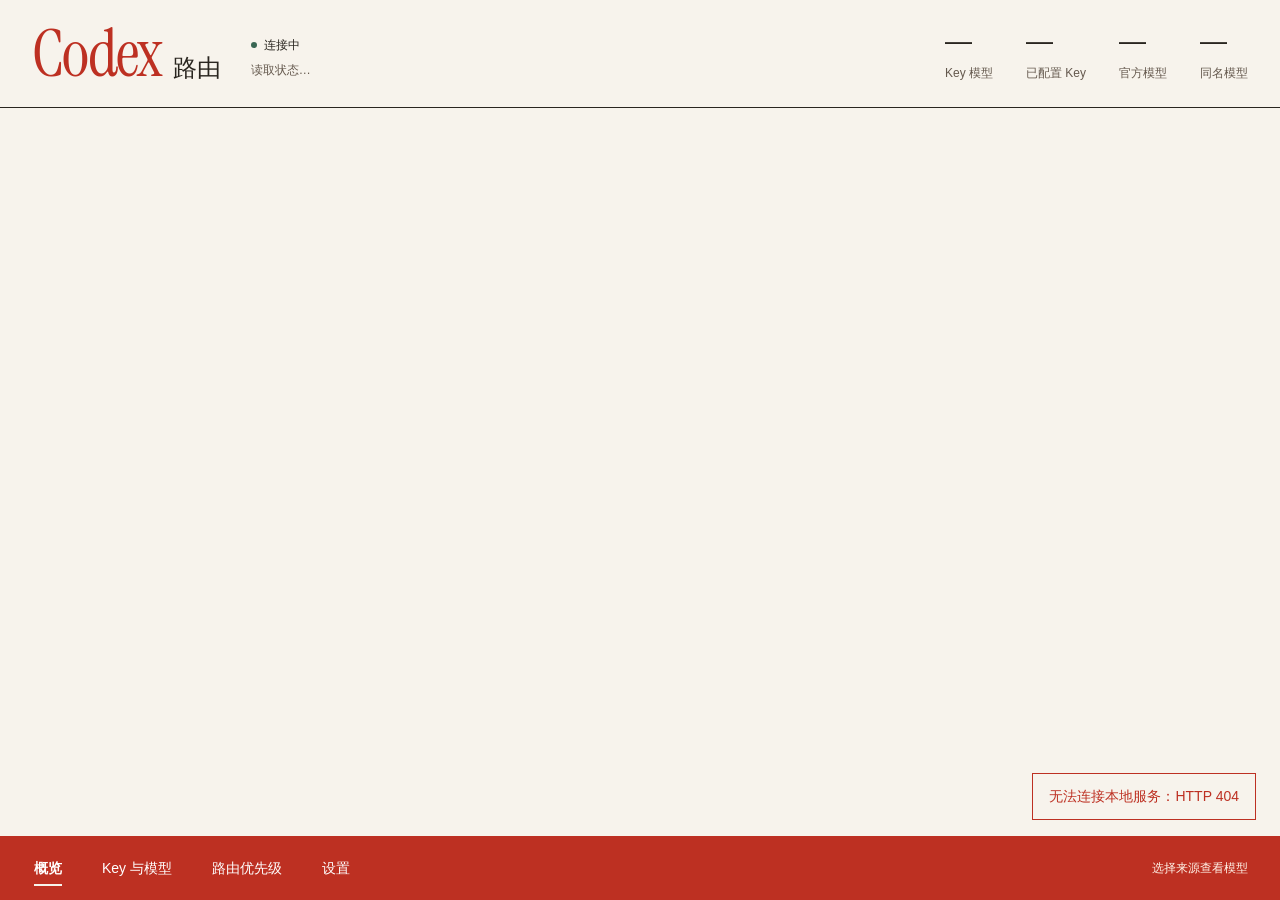
==== commit 0e406bd7: "feat(ui): implement I model lexicon across all four pages" ====
--- a/ui/index.html
+++ b/ui/index.html
@@ -6,199 +6,161 @@
 <title>Codex 路由</title>
 <link rel="icon" href="logo.png">
 <style>
-  /* reference-v2：尺寸按 docs/UI施工参数.md 的 1400px 客户端归一化。 */
-  :root{
-    --u:clamp(.84px,.07142857vw,1px); --space:calc(26 * var(--u)); --radius:calc(18 * var(--u));
-    --bg:#f2f8fe; --panel:#fefefe; --panel2:#f6f9fd; --panel3:#e9f0fc;
-    --border:#dce7f6; --text:#081030; --muted:#53678c; --muted2:#586b8c;
-    --accent:#2868f8; --accent-dim:#b4acff; --ok:#087638; --warn:#986014; --err:#aa2639;
-    --chip:#edf3fd; --hover:#f0f6ff; --input-bg:#fff; --selected:#e8e9fd;
-    --side-bg:radial-gradient(ellipse calc(145 * var(--u)) calc(285 * var(--u)) at 100% 8%,rgba(99,215,255,.65),transparent 78%),radial-gradient(ellipse calc(70 * var(--u)) calc(520 * var(--u)) at 0% 48%,rgba(150,255,255,.65),transparent 78%),radial-gradient(ellipse calc(100 * var(--u)) calc(140 * var(--u)) at 100% 87%,rgba(213,224,255,.62),transparent 95%),linear-gradient(180deg var(--in-oklab),#4b8efd,#5687fb 55%,#4985f9);
-    --side-text:#fff; --nav-text:#081030; --nav-selected:linear-gradient(135deg,rgba(255,255,255,.58),rgba(255,255,255,.40));
-    --glass:linear-gradient(155deg,rgba(255,255,255,.88),rgba(255,255,255,.72)); --glass-rim:rgba(255,255,255,.95); --nav-glint:rgba(255,255,255,.72);
-    --control-border:#cfddf2; --switch-bg:#c4ccdc; --knob:#fff;
-    --mask:rgba(20,36,65,.34); --shadow:rgba(65,111,183,.10); --knob-shadow:rgba(22,41,82,.2);
-    --spin-track:rgba(40,104,248,.2); --spin-head:#2868f8;
-    --tag-ok-bg:#e1f8ed; --tag-ok-fg:#087638; --tag-err-bg:#fdebef; --tag-err-fg:#aa2639;
-    --tag-warn-bg:#fff2de; --tag-warn-fg:#87520e; --tag-blue-bg:#dfecff; --tag-blue-fg:#2158da;
-    --ok-border:#bcecd4; --err-border:#efc2cb; --danger-border:#efc2cb;
-    --cyan:#08a0e0; --cyan-soft:#e7f6fd; --violet:#6850f0; --violet-soft:#edeefd;
-    --blue:#2868f8; --blue-soft:#e6effd; --amber:#e09030; --amber-soft:#fbf5e9;
-    --tile-high:#4d8ffd; --tile-low:#2b64f3; --tile-contact:rgba(43,100,243,.13); --tile-shadow:rgba(43,100,243,.22);
-    --button-high:#4c8aff; --button-low:#2861fa; --in-oklab: ;
-  }
-  html[data-theme="dark"]{
-    --bg:#111827; --panel:#1b2638; --panel2:#202d43; --panel3:#29374f;
-    --border:#354761; --text:#edf3fc; --muted:#c3cee0; --muted2:#b0bed3;
-    --accent:#6b95ff; --accent-dim:#8596c8; --ok:#63d7a4; --warn:#edbc65; --err:#ff949f;
-    --chip:#29374f; --hover:#263750; --input-bg:#152034; --selected:#31375e;
-    --side-bg:radial-gradient(ellipse at 100% 2%,#285785 0,transparent 48%),linear-gradient(160deg var(--in-oklab),#264f82,#263d75 58%,#284876);
-    --side-text:#edf3fc; --nav-text:#edf3fc; --nav-selected:linear-gradient(135deg,rgba(101,128,180,.32),rgba(55,74,115,.42));
-    --glass:linear-gradient(155deg,rgba(39,56,83,.96),rgba(27,38,56,.92)); --glass-rim:rgba(194,217,255,.20); --nav-glint:rgba(194,217,255,.20);
-    --control-border:#637592; --switch-bg:#53617a; --knob:#fff;
-    --mask:rgba(5,12,25,.7); --shadow:rgba(0,0,0,.24); --knob-shadow:rgba(0,0,0,.3);
-    --spin-track:rgba(155,183,255,.25); --spin-head:#afc6ff;
-    --tag-ok-bg:#153d30; --tag-ok-fg:#94e5bf; --tag-err-bg:#48252c; --tag-err-fg:#ffabb3;
-    --tag-warn-bg:#47391f; --tag-warn-fg:#f6cf8c; --tag-blue-bg:#253d67; --tag-blue-fg:#bad0ff;
-    --ok-border:#356b55; --err-border:#77414b; --danger-border:#77414b;
-    --cyan:#8bddf2; --cyan-soft:#17394a; --violet:#c7b5ff; --violet-soft:#342a53;
-    --blue:#bad0ff; --blue-soft:#253d67; --amber:#f6cf8c; --amber-soft:#47391f;
-  }
-  @supports (background:linear-gradient(in oklab,white,black)){:root{--in-oklab:in oklab;}}
-  *{box-sizing:border-box;margin:0;padding:0}
-  html,body{height:100%}
-  body{background:var(--bg);color:var(--text);color-scheme:light;font-family:-apple-system,BlinkMacSystemFont,"Segoe UI Variable","Segoe UI","PingFang SC","Microsoft YaHei",sans-serif;font-size:calc(20 * var(--u));line-height:1.5;-webkit-font-smoothing:antialiased;overflow:hidden}
-  html[data-theme="dark"] body{color-scheme:dark}
-  button,input,select,textarea{font:inherit}button{color:inherit}button:disabled{opacity:.5;cursor:not-allowed}
-  :where(button,input,select,textarea,summary):focus-visible{outline:3px solid var(--accent);outline-offset:3px}
-  .app{display:flex;height:100vh}
-  .side{width:calc(278 * var(--u));flex:none;position:relative;isolation:isolate;overflow:hidden;background:var(--side-bg);color:var(--side-text);border-right:1px solid rgba(255,255,255,.6);display:flex;flex-direction:column}
-  .side-art{position:absolute;inset:0;width:100%;height:100%;z-index:-1;pointer-events:none}
-  html[data-theme="dark"] .side-art{opacity:.25}
-  .brand{display:flex;align-items:center;padding:calc(32 * var(--u)) calc(30 * var(--u)) calc(49.6 * var(--u))}
-  .logo{width:36px;height:36px;border-radius:10px;flex:none;display:none}
-  .brand b{font-size:calc(44 * var(--u));font-weight:700;line-height:1.1;letter-spacing:-1px;white-space:nowrap;text-shadow:0 1px 3px rgba(38,93,183,.22)}
-  .brand span{display:none}
-  .nav{padding:0 calc(14 * var(--u));display:flex;flex-direction:column;gap:calc(11 * var(--u))}
-  .nav button{display:flex;align-items:center;gap:calc(18 * var(--u));width:100%;min-height:calc(78 * var(--u));padding:calc(12 * var(--u)) calc(16 * var(--u));border:1px solid transparent;border-radius:calc(22 * var(--u));background:transparent;color:var(--side-text);font-size:calc(22 * var(--u));text-align:left;font-weight:650;cursor:default;text-shadow:0 1px 2px rgba(30,88,179,.15)}
-  .nav button:hover{background:rgba(255,255,255,.16)}
-  .nav button.on{background:var(--nav-selected);color:var(--nav-text);border-color:rgba(255,255,255,.92);box-shadow:inset 0 2px 2px var(--nav-glint),0 calc(7 * var(--u)) calc(20 * var(--u)) rgba(47,98,199,.14);text-shadow:none}
-  .icon{display:block;width:calc(24 * var(--u));height:calc(24 * var(--u));flex:none}
-  .icon-tile{display:inline-flex;align-items:center;justify-content:center;flex:none;width:calc(52 * var(--u));height:calc(52 * var(--u));border-radius:calc(16 * var(--u));color:#fff;background:radial-gradient(ellipse at 28% 0%,rgba(255,255,255,.06),transparent 58%),linear-gradient(180deg var(--in-oklab),var(--tile-high),var(--tile-low));box-shadow:inset 0 1px 3px rgba(255,255,255,.18),0 calc(2 * var(--u)) calc(4 * var(--u)) var(--tile-contact),0 calc(6 * var(--u)) calc(12 * var(--u)) var(--tile-shadow);border:1px solid transparent}
-  .icon-tile .icon{width:calc(30 * var(--u));height:calc(30 * var(--u));filter:drop-shadow(0 1px 1px rgba(25,69,134,.10))}
-  .icon-tile.cyan{--tile-high:#2ec3f5;--tile-low:#0fa1db;--tile-contact:rgba(15,161,219,.13);--tile-shadow:rgba(15,161,219,.22)}
-  .icon-tile.violet{--tile-high:#7f65f9;--tile-low:#5243e0;--tile-contact:rgba(82,67,224,.13);--tile-shadow:rgba(82,67,224,.22)}
-  .icon-tile.amber{--tile-high:#f3a542;--tile-low:#d27c24;--tile-contact:rgba(210,124,36,.13);--tile-shadow:rgba(210,124,36,.22)}
-  .side .foot{margin-top:auto;padding:calc(24 * var(--u)) calc(30 * var(--u));font-size:calc(18 * var(--u));line-height:1.7;border-top:1px solid rgba(255,255,255,.35);text-shadow:0 1px 2px rgba(30,88,179,.3)}
-  .side .foot b{font-weight:650}.side .foot b.off{font-weight:400}
-  .main{flex:1;display:flex;flex-direction:column;overflow:hidden;min-width:0;background:radial-gradient(ellipse at top right,rgba(188,216,252,.18),transparent 65%),radial-gradient(ellipse at bottom left,rgba(213,231,255,.30),transparent 65%),linear-gradient(145deg var(--in-oklab),var(--bg),#ecf3fc)}
-  html[data-theme="dark"] .main{background:radial-gradient(ellipse at top right,rgba(70,107,168,.13),transparent 65%),var(--bg)}
-  .top{flex:none;min-height:calc(84 * var(--u));display:flex;align-items:center;justify-content:space-between;padding:calc(24 * var(--u)) var(--space) calc(12 * var(--u));gap:16px}
-  .top h1{font-size:calc(40 * var(--u));font-weight:700;line-height:1.2;letter-spacing:-1px}
-  .pill{display:inline-flex;align-items:center;gap:calc(10 * var(--u));background:var(--chip);border:1px solid var(--border);border-radius:999px;padding:calc(8 * var(--u)) calc(18 * var(--u));font-size:calc(20 * var(--u));color:var(--muted);white-space:nowrap}
-  .pill.ok{color:var(--tag-ok-fg);border-color:var(--ok-border);background:var(--tag-ok-bg)}.pill.err{color:var(--tag-err-fg);border-color:var(--err-border);background:var(--tag-err-bg)}
-  /* 四页共用内容边缘；长页不能因为滚动条或设置页宽度上限而缩窄。 */
-  .body{padding:0 max(0px,calc(var(--space) - var(--scrollbar-width,0px))) var(--space) var(--space);overflow:auto;scrollbar-gutter:stable;flex:1;min-height:0}
-  .card{background:var(--panel);border:1px solid var(--border);border-radius:var(--radius);padding:calc(24 * var(--u));min-width:0;box-shadow:0 calc(6 * var(--u)) calc(18 * var(--u)) rgba(65,111,183,.06)}
-  .card h2{display:flex;align-items:center;gap:calc(14 * var(--u));font-size:calc(26 * var(--u));font-weight:650;line-height:1.35;margin-bottom:calc(18 * var(--u))}
-  .card h2 .icon-tile{width:calc(44 * var(--u));height:calc(44 * var(--u));border-radius:calc(13 * var(--u))}.card h2 .icon{width:calc(26 * var(--u));height:calc(26 * var(--u))}
-  .btn{display:inline-flex;align-items:center;justify-content:center;gap:calc(10 * var(--u));min-height:calc(48 * var(--u));border:1px solid var(--control-border);background:linear-gradient(165deg,rgba(255,255,255,.96),rgba(255,255,255,.66));color:var(--text);border-radius:calc(14 * var(--u));padding:calc(10 * var(--u)) calc(16 * var(--u));font-size:calc(20 * var(--u));line-height:1.3;cursor:default;box-shadow:inset 0 1px 0 var(--glass-rim),0 1px 2px rgba(65,111,183,.03);white-space:nowrap}
-  html[data-theme="dark"] .btn{background:var(--panel)}
-  .btn:hover{border-color:var(--accent)}.btn:active:not(:disabled){background:var(--panel3)}
-  .btn.primary,html[data-theme="dark"] .btn.primary{background:linear-gradient(165deg var(--in-oklab),var(--button-high),var(--button-low));border-color:#2d66f5;color:#fff;font-weight:600;box-shadow:inset 0 2px 1px rgba(255,255,255,.55),0 calc(5 * var(--u)) calc(10 * var(--u)) rgba(43,100,243,.18)}
-  .btn.primary:active:not(:disabled){background:var(--button-low)}.btn.ghost{background:transparent;box-shadow:none}.btn.danger{color:var(--tag-err-fg);border-color:var(--danger-border);box-shadow:none}
-  .btn.sm{min-height:calc(40 * var(--u));padding:calc(7 * var(--u)) calc(12 * var(--u));font-size:calc(18 * var(--u))}
-  .actionbar{display:flex;gap:calc(14 * var(--u));align-items:center;flex-wrap:wrap;padding:calc(18 * var(--u));border:1px solid var(--border);border-radius:calc(18 * var(--u));background:var(--glass);box-shadow:inset 0 1px 0 var(--glass-rim),0 calc(7 * var(--u)) calc(20 * var(--u)) var(--shadow)}
-  .actionbar .btn{flex:1;min-height:calc(60 * var(--u));font-size:calc(22 * var(--u))}.actionbar .btn:not(.primary) .icon{color:var(--accent)}
-  @supports ((backdrop-filter:blur(12px)) or (-webkit-backdrop-filter:blur(12px))){.actionbar,.nav button.on{backdrop-filter:blur(12px);-webkit-backdrop-filter:blur(12px)}}
-  table{width:100%;border-collapse:collapse}
-  th{height:calc(42 * var(--u));font-size:calc(18 * var(--u));line-height:1.3;color:var(--muted);font-weight:550;text-align:left;padding:calc(8 * var(--u)) calc(16 * var(--u));background:var(--panel3);white-space:nowrap}
-  td{height:calc(52 * var(--u));padding:calc(10 * var(--u)) calc(16 * var(--u));border-top:1px solid var(--border);font-size:calc(20 * var(--u));vertical-align:middle;line-height:1.4}
-  tbody tr:hover td{background:var(--hover)}
-  .tag{display:inline-flex;align-items:center;gap:5px;padding:calc(3 * var(--u)) calc(10 * var(--u));border-radius:calc(8 * var(--u));background:var(--chip);color:var(--muted);font-size:calc(18 * var(--u));white-space:nowrap}
-  .tag.ok{background:var(--tag-ok-bg);color:var(--tag-ok-fg)}.tag.err{background:var(--tag-err-bg);color:var(--tag-err-fg)}.tag.warn{background:var(--tag-warn-bg);color:var(--tag-warn-fg)}.tag.blue{background:var(--tag-blue-bg);color:var(--tag-blue-fg)}.tag.violet{background:var(--violet-soft);color:var(--violet)}
-  .mono{font-family:"SF Mono",Consolas,Menlo,monospace;font-size:calc(18 * var(--u));color:var(--muted);overflow-wrap:anywhere;user-select:text}
-  .row{display:flex;align-items:center;gap:calc(12 * var(--u));flex-wrap:wrap}.grow{flex:1}
-  .split{display:grid;grid-template-columns:calc(306 * var(--u)) minmax(0,1fr);gap:calc(18 * var(--u));align-items:start}
-  .keylist{display:flex;flex-direction:column;gap:calc(8 * var(--u))}
-  .keyitem,.overview-source{display:flex;align-items:center;gap:calc(18 * var(--u));width:100%;border:1px solid transparent;background:var(--panel2);border-radius:calc(14 * var(--u));padding:calc(14 * var(--u));text-align:left;cursor:default;min-width:0}
-  .keyitem:hover,.overview-source:hover{background:var(--hover)}.keyitem.on,.overview-source.on{border-color:var(--accent-dim);background:var(--selected);box-shadow:inset 0 1px 0 var(--glass-rim)}
-  .keyitem .icon-tile,.overview-source .icon-tile{width:calc(60 * var(--u));height:calc(60 * var(--u))}.keyitem .icon,.overview-source .icon{width:calc(34 * var(--u));height:calc(34 * var(--u))}
-  .source-copy{min-width:0;flex:1}.source-copy .name{display:block;font-size:calc(24 * var(--u));font-weight:550;overflow-wrap:anywhere;line-height:1.3}
-  .source-copy .meta{display:flex;gap:6px 10px;align-items:center;flex-wrap:wrap;margin-top:calc(4 * var(--u));font-size:calc(18 * var(--u));color:var(--muted)}
-  .check{display:block;width:20px;height:20px;accent-color:var(--accent);cursor:default;flex:none}.check-cell{text-align:center}.check-cell .check{margin:auto}
-  .searchbox{background:var(--input-bg);border:1px solid var(--control-border);border-radius:calc(10 * var(--u));padding:calc(10 * var(--u)) calc(12 * var(--u));color:var(--text);font-size:calc(20 * var(--u));width:calc(260 * var(--u));max-width:100%;min-width:120px}.searchbox::placeholder{color:var(--muted2)}
-  .switch{width:calc(48 * var(--u));height:calc(28 * var(--u));border-radius:999px;background:var(--switch-bg);position:relative;display:inline-block;cursor:default;border:1px solid var(--control-border);flex:none}
-  .switch:after{content:"";position:absolute;width:calc(22 * var(--u));height:calc(22 * var(--u));border-radius:50%;background:var(--knob);top:calc(3 * var(--u) - 1px);left:calc(3 * var(--u) - 1px);box-shadow:0 1px 3px var(--knob-shadow);transition:left .15s}
-  .switch.on{background:var(--accent);border-color:var(--accent)}.switch.on:after{left:calc(23 * var(--u) - 1px)}
-  .seg{display:inline-flex;gap:2px;height:calc(40 * var(--u));padding:calc(3 * var(--u));border:1px solid var(--border);border-radius:calc(12 * var(--u));background:var(--panel3);flex:none}.seg button{border:0;background:transparent;color:var(--muted);font-size:calc(20 * var(--u));line-height:1;padding:0 calc(16 * var(--u));border-radius:calc(9 * var(--u));cursor:default}.seg button.on{background:var(--accent);color:#fff;box-shadow:0 2px 5px var(--shadow)}
-  .settings{width:100%;display:flex;flex-direction:column;gap:calc(18 * var(--u))}
-  .setting{display:flex;align-items:center;justify-content:space-between;padding:calc(18 * var(--u)) 0;border-top:1px solid var(--border);gap:calc(18 * var(--u))}.setting:first-of-type{border-top:0;padding-top:0}.setting:last-child{padding-bottom:0}.setting>div:first-child{min-width:0}
-  .setting .l{font-size:calc(20 * var(--u));font-weight:550}.setting .d{font-size:calc(18 * var(--u));color:var(--muted2);margin-top:4px;line-height:1.6;overflow-wrap:anywhere}
-  .hint{font-size:calc(18 * var(--u));color:var(--muted2);line-height:1.7}.helper-row{display:flex;align-items:center;gap:8px;flex-wrap:wrap;margin:calc(14 * var(--u)) 0}
-  .connection-info{display:grid;gap:6px;padding:calc(14 * var(--u)) 0 calc(18 * var(--u));margin-bottom:calc(18 * var(--u));border-bottom:1px solid var(--border)}
-  .panel-heading{display:flex;gap:calc(14 * var(--u));align-items:center;flex-wrap:wrap;margin-bottom:calc(18 * var(--u))}.panel-heading h2{margin:0;max-width:100%;overflow-wrap:anywhere}.panel-heading>.icon-tile{width:calc(44 * var(--u));height:calc(44 * var(--u))}.panel-heading>.icon-tile .icon{width:calc(26 * var(--u));height:calc(26 * var(--u))}
-  .model-toolbar{display:flex;align-items:center;gap:8px;flex-wrap:wrap;margin-bottom:calc(14 * var(--u))}
-  #model-table table{min-width:570px}#model-table td:nth-child(2){overflow-wrap:anywhere;max-width:260px}#model-table td:last-child{white-space:nowrap}.priority-table table{min-width:600px}.priority-table td:first-child{overflow-wrap:anywhere}
-  select{background:var(--input-bg);border:1px solid var(--control-border);border-radius:calc(10 * var(--u));padding:calc(9 * var(--u)) calc(10 * var(--u));color:var(--text);font-size:calc(20 * var(--u));max-width:100%;width:100%}
-  input[type=text],input[type=password],input[type=number]{background:var(--input-bg);border:1px solid var(--control-border);border-radius:calc(10 * var(--u));padding:calc(10 * var(--u)) calc(12 * var(--u));color:var(--text);font-size:calc(20 * var(--u));width:100%}input:focus,select:focus,.searchbox:focus{border-color:var(--accent)}
-  .port-control{display:flex;gap:8px;flex:none;align-items:center}.port-control input{width:calc(120 * var(--u))}
-  .modal{position:fixed;inset:0;background:var(--mask);display:none;align-items:center;justify-content:center;z-index:40;padding:24px}.modal.on{display:flex}.modal .box{background:var(--panel);border:1px solid var(--border);border-radius:calc(20 * var(--u));padding:calc(24 * var(--u));width:calc(500 * var(--u));max-width:100%;max-height:calc(100vh - 48px);overflow:auto;box-shadow:0 18px 48px rgba(20,36,65,.20)}
-  .modal h3{font-size:calc(28 * var(--u));margin-bottom:calc(18 * var(--u))}.field{margin-bottom:calc(18 * var(--u))}.field label{display:block;font-size:calc(20 * var(--u));font-weight:550;margin-bottom:6px}.field-error{font-size:calc(18 * var(--u));color:var(--tag-err-fg);margin:12px 0}.field-error:empty{display:none}.field input[aria-invalid="true"]{border-color:var(--err)}
-  .toast{position:fixed;right:24px;bottom:24px;z-index:60;display:flex;flex-direction:column;gap:8px;align-items:flex-end;pointer-events:none}.toast div{background:var(--panel);border:1px solid var(--border);border-radius:12px;padding:12px 16px;font-size:calc(18 * var(--u));max-width:min(420px,calc(100vw - 48px));box-shadow:0 6px 20px var(--shadow)}.toast div.err{border-color:var(--err-border);color:var(--tag-err-fg)}.toast div.ok{border-color:var(--ok-border);color:var(--tag-ok-fg)}
-  .empty{padding:32px 16px;text-align:center;color:var(--muted2);font-size:calc(18 * var(--u))}.scroll{max-height:360px;overflow:auto;scrollbar-gutter:stable}
-  .body.overview-page{overflow:hidden}.overview{height:100%;display:flex;flex-direction:column;gap:calc(14 * var(--u))}.overview-service{padding:0;border:0;background:transparent;flex:none;box-shadow:none}
-  .service-line{display:flex;align-items:center;gap:12px;flex-wrap:wrap;margin-bottom:calc(12 * var(--u))}.service-status{display:flex;align-items:center;gap:calc(22 * var(--u));flex-wrap:wrap}.service-status strong{font-size:calc(22 * var(--u))}.service-status>.tag{background:transparent;padding:0;font-size:calc(22 * var(--u));font-weight:600}
-  .overview-stats{display:grid;grid-template-columns:repeat(4,minmax(0,1fr));gap:calc(8 * var(--u));padding:calc(6 * var(--u));height:calc(126 * var(--u));border:1px solid var(--border);border-radius:var(--radius);background:var(--glass);box-shadow:inset 0 1px 0 var(--glass-rim),0 calc(5 * var(--u)) calc(16 * var(--u)) rgba(65,111,183,.06);flex:none}
-  .overview-stat{--stat-bg:var(--blue-soft);display:flex;align-items:center;gap:calc(18 * var(--u));padding:calc(15 * var(--u)) calc(18 * var(--u));border-radius:calc(16 * var(--u));min-width:0;color:var(--blue);background:linear-gradient(150deg,rgba(255,255,255,.10),transparent),var(--stat-bg);border:1px solid rgba(255,255,255,.65);box-shadow:inset 0 1px 0 var(--glass-rim)}
-  .overview-stat.cyan{color:var(--cyan);--stat-bg:var(--cyan-soft)}.overview-stat.violet{color:var(--violet);--stat-bg:var(--violet-soft)}.overview-stat.amber{color:var(--amber);--stat-bg:var(--amber-soft)}
-  html[data-theme="dark"] .overview-stat{background:var(--stat-bg);border-color:var(--border)}
-  .overview-stat .n{display:block;font-size:calc(48 * var(--u));font-weight:700;line-height:1.05;font-variant-numeric:tabular-nums;text-shadow:0 1px 0 var(--glass-rim)}.overview-stat .k{display:block;color:var(--text);font-size:calc(20 * var(--u));line-height:1.25;margin-top:4px;white-space:nowrap}.overview-stat .icon-tile{width:calc(70 * var(--u));height:calc(70 * var(--u));border-radius:calc(18 * var(--u))}.overview-stat .icon{width:calc(40 * var(--u));height:calc(40 * var(--u))}
-  .overview-sources{display:flex;flex-direction:column;flex:1;min-height:calc(220 * var(--u));padding:0;overflow:hidden}.sources-layout{display:grid;grid-template-columns:28.6% minmax(0,1fr);flex:1;min-height:0}
-  .sources-column{display:flex;flex-direction:column;min-height:0;padding:calc(20 * var(--u)) calc(10 * var(--u));position:relative}.sources-column:after{content:"";position:absolute;right:0;top:calc(20 * var(--u));bottom:calc(20 * var(--u));width:1px;background:var(--border)}
-  .sources-title{padding:0 calc(10 * var(--u)) calc(14 * var(--u));flex:none}.sources-title h2{margin:0;line-height:1.3}
-  .source-list{max-height:none;min-height:0;padding:0;display:flex;flex-direction:column;gap:calc(8 * var(--u));flex:1}.overview-source{flex:none}
-  .source-models{display:flex;flex-direction:column;min-width:0;min-height:0;padding:calc(40 * var(--u)) calc(20 * var(--u)) calc(18 * var(--u)) calc(30 * var(--u))}
-  .source-heading{display:flex;align-items:center;gap:calc(16 * var(--u));flex-wrap:wrap;margin-bottom:calc(14 * var(--u))}.source-heading h3{font-size:calc(28 * var(--u));font-weight:650;overflow-wrap:anywhere}
-  .overview-model-table{max-height:none;flex:1;min-height:0;border:1px solid var(--border);border-radius:calc(8 * var(--u))}.overview-model-table table{table-layout:fixed;min-width:330px}.overview-model-table th{position:sticky;top:0;background:var(--panel3);z-index:1}.overview-model-table td:first-child{overflow-wrap:anywhere}
-  .recent-events{padding:calc(14 * var(--u)) calc(24 * var(--u));margin-top:calc(3 * var(--u));flex:none}.recent-events summary{display:flex;align-items:center;gap:calc(16 * var(--u));color:var(--text);font-size:calc(20 * var(--u));cursor:default;list-style:none}.recent-events summary::-webkit-details-marker{display:none}.recent-events summary:after{content:"";width:10px;height:10px;margin-left:auto;margin-right:4px;border-right:2px solid var(--muted);border-bottom:2px solid var(--muted);transform:rotate(45deg) translateY(-3px)}.recent-events[open] summary:after{transform:rotate(225deg) translate(-2px,-2px)}
-  .recent-events .scroll{max-height:110px;margin-top:12px}.recent-events .mono{margin-bottom:6px}.diagnostics summary{display:flex;align-items:center;gap:10px;cursor:default;font-weight:600}.diagnostics[open] summary{margin-bottom:16px}
-  @media(max-width:1100px){
-    :root{--space:20px}.side{width:208px}.brand{padding:28px 20px 42px}.brand b{font-size:30px}.nav button{padding:10px;gap:12px;font-size:18px}
-    .overview-stat{gap:12px;padding:12px}.overview-stat .icon-tile{width:48px;height:48px}.overview-stat .icon{width:28px;height:28px}.overview-stat .n{font-size:36px}.overview-stat .k{font-size:16px}
-    .split{grid-template-columns:minmax(0,1fr)}.keylist{display:grid;grid-template-columns:repeat(auto-fit,minmax(230px,1fr))}
-  }
-  @media(max-height:700px),(max-width:900px){
-    .body.overview-page{overflow:auto}.overview{height:auto;min-height:100%}.overview-sources{height:calc(500 * var(--u));flex:none}.overview-stats{grid-template-columns:repeat(2,minmax(0,1fr));height:auto}.actionbar .btn{flex:1 1 40%}
-  }
-  @media(max-width:740px){
-    :root{--space:12px}.side{width:72px}.brand{justify-content:center;padding:20px 8px 24px}.brand .logo{display:block}.brand-copy,.nav-label,.side .foot{display:none}.nav{padding:0 8px}.nav button{padding:8px;justify-content:center;min-height:54px}.nav .icon-tile{width:36px;height:36px;border-radius:11px}.nav .icon{width:22px;height:22px}
-    .top{min-height:70px;padding:16px 12px 12px}.top h1{font-size:28px}.pill{padding:6px 10px;font-size:14px}
-    .sources-layout{grid-template-columns:minmax(0,1fr);grid-template-rows:auto minmax(0,1fr)}.sources-column{padding:12px;max-height:170px}.sources-column:after{right:0;left:0;top:auto;bottom:0;width:auto;height:1px}.sources-title{padding:0 0 10px}.sources-title h2{font-size:20px}
-    .source-list{flex-direction:row;align-items:flex-start;max-height:110px;flex:none}.overview-source{width:230px;align-items:flex-start}.overview-source .icon-tile{width:40px;height:40px}.overview-source .icon{width:25px;height:25px}.overview-source .name{font-size:18px}
-    .overview-sources{height:560px}.source-models{padding:16px}.card{padding:16px}.overview-sources{padding:0}.keylist{grid-template-columns:minmax(0,1fr)}.setting{flex-wrap:wrap}.setting>div:first-child{flex:1 1 180px}.model-toolbar .searchbox{flex:1 1 100%}.overview-stat{gap:10px}.overview-stat .k{white-space:normal}
-  }
-  @media(prefers-reduced-motion:reduce){*,*:before,*:after{animation:none!important;transition:none!important}}
-  @media(prefers-reduced-transparency:reduce){.actionbar,.nav button.on{background:var(--panel);backdrop-filter:none;-webkit-backdrop-filter:none}.side-art{display:none}}
-  @media(forced-colors:active){.side-art{display:none}.icon-tile{background:Canvas;color:CanvasText;border-color:CanvasText;box-shadow:none}.nav button.on{border-color:Highlight}.btn,.card{box-shadow:none}}
-  .spin{display:inline-block;width:12px;height:12px;border:2px solid var(--spin-track);border-top-color:var(--spin-head);border-radius:50%;animation:sp .7s linear infinite;vertical-align:-1px}@keyframes sp{to{transform:rotate(360deg)}}
+/* I「模型字典」：施工尺寸见 docs/UI施工参数-I.md，基准客户端1180×820。 */
+@font-face{font-family:Instrument;src:url('[data-uri]') format('truetype');font-weight:400;font-display:block}
+:root{
+  --bg:#f7f3ec;--panel:#f7f3ec;--text:#29251f;--muted:#65594e;--border:#cec3b6;--accent:#bd3022;
+  --selected:#ede5da;--hover:#e8ded0;--input-bg:var(--bg);--primary-hover:#493d30;
+  --accent-ink:#fff;--accent-faint:#fff1e6;--bridge-ink:#9a392b;--ok:#396653;--warn:#8b621d;--err:#bd3022;
+  --disabled-text:#9b8f81;--disabled-border:#cfc5b8;--mask:rgba(41,37,31,.35);--spin-track:var(--border);--spin-head:var(--text);
+  --sans:-apple-system,BlinkMacSystemFont,"Segoe UI","PingFang SC","Microsoft YaHei",sans-serif;--serif:Instrument,Georgia,serif;
+  --header-height:108px;--nav-height:64px;--page-pad-x:32px;--page-pad-y:24px;--index-width:270px;--column-gap:44px;
+  --brand-size:66px;--brand-label-size:24px;--body-size:14px;--aux-size:12px;--button-size:13px;--source-name-size:15px;
+  --title-size:26px;--count-size:27px;--source-number-size:30px;--model-size:clamp(28px,3.73vw,44px);
+  --overview-row-height:72px;--catalog-heading-height:58px;--catalog-note-height:37px;--source-row-height:52px;--control-height:42px;
+  --header-gap:30px;--stats-gap:33px;--nav-gap:36px;--source-gap:6px;--action-gap:8px;--service-gap:23px;
+}
+html[data-theme="dark"]{
+  --bg:#201c18;--panel:#201c18;--text:#f4eee4;--muted:#c4b4a3;--border:#584a3e;--accent:#e46a58;
+  --selected:#302821;--hover:#3b3027;--primary-hover:#dac8b6;--accent-ink:#201c18;--accent-faint:#2e2017;--bridge-ink:#e89a87;
+  --ok:#93b697;--warn:#ddbd79;--err:#e46a58;--disabled-text:#88796b;--disabled-border:#584a3e;--mask:rgba(0,0,0,.65);
+}
+*{box-sizing:border-box}html,body{height:100%;margin:0}body{color:var(--text);background:var(--bg);font:var(--body-size)/1.5 var(--sans);color-scheme:light}html[data-theme="dark"] body{color-scheme:dark}
+button,input,select,textarea{font:inherit;color:inherit}button{cursor:pointer}button:disabled{cursor:default}button:focus-visible,input:focus-visible,select:focus-visible,textarea:focus-visible,summary:focus-visible,a:focus-visible{outline:3px solid var(--accent);outline-offset:3px}::selection{background:var(--accent);color:var(--accent-ink)}h1,h2,h3,p{margin:0}h2{font-size:var(--title-size);line-height:1.25;font-weight:600}h3{font-size:18px;font-weight:600}
+.app{height:100%;display:grid;grid-template-rows:var(--header-height) minmax(0,1fr) var(--nav-height);background:var(--bg)}
+.masthead{display:flex;align-items:center;gap:var(--header-gap);padding:0 var(--page-pad-x);border-bottom:1px solid var(--text);min-width:0}.brand{display:flex;align-items:baseline;gap:12px;white-space:nowrap;font-size:var(--brand-label-size);font-weight:500}.wordmark{font:var(--brand-size)/1 var(--serif);letter-spacing:-.025em;color:var(--accent)}.identity{display:flex;flex-direction:column;gap:7px;font-size:var(--aux-size);color:var(--muted);padding-top:8px;white-space:nowrap}.running-state{display:flex;align-items:center;gap:7px;color:var(--text)}.running-state:before{content:"";width:6px;height:6px;border-radius:50%;background:var(--ok)}.running-state.off:before{background:var(--muted)}.pill{font-size:var(--aux-size);line-height:1.5;color:var(--muted)}
+.masthead-counts{margin-left:auto;display:flex;gap:var(--stats-gap)}.masthead-counts strong{display:block;font-size:var(--count-size);font-weight:500;line-height:1.2;font-variant-numeric:tabular-nums}.masthead-counts span{display:block;font-size:var(--aux-size);color:var(--muted);margin-top:6px;white-space:nowrap}
+.body{min-height:0;min-width:0;overflow:auto;padding:var(--page-pad-y) var(--page-pad-x);padding-right:max(12px,calc(var(--page-pad-x) - var(--scrollbar-width,0px)))}
+.navigation-band{display:flex;align-items:center;justify-content:space-between;padding:0 var(--page-pad-x);background:var(--accent);color:var(--accent-ink);gap:20px}.nav{display:flex;align-self:stretch;gap:var(--nav-gap)}.nav button{position:relative;border:0;background:transparent;color:inherit;padding:0 2px;font-size:14px;font-weight:500;white-space:nowrap}.nav button.on{font-weight:700}.nav button.on:after{content:"";position:absolute;bottom:14px;left:2px;right:2px;height:2px;background:var(--bg)}.nav button:hover{color:var(--accent-faint)}.nav button:focus-visible{outline-color:var(--accent-ink)}.foot{font-size:var(--aux-size);color:var(--accent-faint)}
+.overview,.overview-sources,.sources-layout{height:100%;min-height:0}.sources-layout,.split,.settings{display:grid;grid-template-columns:minmax(0,1fr) var(--index-width);gap:var(--column-gap);min-width:0}.source-models{display:flex;flex-direction:column;min-height:0;min-width:0}.source-heading{height:var(--catalog-heading-height);flex:none;display:flex;align-items:flex-start;justify-content:space-between;gap:12px;padding-top:3px}.source-heading h2{min-width:0;overflow-wrap:anywhere}.source-heading h2 small{font-size:var(--aux-size);font-weight:400;color:var(--muted);margin-left:12px}.source-heading .total{color:var(--muted);font-size:var(--aux-size);line-height:32px;white-space:nowrap}
+.overview-model-table{flex:1;min-height:0}.model-list{list-style:none;margin:0;padding:0;border-top:1px solid var(--text)}.model{min-height:var(--overview-row-height);display:flex;align-items:center;justify-content:space-between;gap:20px;border-bottom:1px solid var(--border);padding:8px 0}.model-name{font:var(--model-size)/1 var(--serif);font-size-adjust:from-font;letter-spacing:-.012em;min-width:0;overflow-wrap:anywhere}.model.bridge .model-name{color:var(--accent)}.wire{font-size:var(--aux-size);color:var(--muted);display:flex;align-items:center;gap:9px;white-space:nowrap;flex:none}.wire svg{display:block;width:18px;height:18px}.model.bridge .wire{color:var(--bridge-ink)}.catalog-note{height:var(--catalog-note-height);flex:none;display:flex;align-items:center;gap:7px;color:var(--muted);font-size:var(--aux-size)}.catalog-note svg{display:block;width:13px;height:13px;flex:none}
+.sources-column{min-height:0;min-width:0;display:flex;flex-direction:column}.sources-title h2{font-size:var(--body-size);font-weight:650;margin:0 0 10px;line-height:1.5}.source-list,.keylist{display:flex;flex-direction:column;gap:var(--source-gap);min-height:0;max-height:calc(100% - 233px)}.overview-source,.keyitem{width:100%;min-height:var(--source-row-height);flex:none;border:0;border-bottom:1px solid var(--border);background:transparent;display:flex;align-items:center;justify-content:space-between;gap:10px;padding:0 10px;text-align:left}.overview-source:hover,.keyitem:hover{background:var(--selected)}.overview-source.on,.keyitem.on{background:var(--accent);color:var(--accent-ink);border-color:var(--accent)}.source-copy{min-width:0;display:block}.source-copy .name{display:block;font-size:var(--source-name-size);font-weight:600;overflow-wrap:anywhere}.source-copy .meta{display:block;font-size:var(--aux-size);color:var(--muted);margin-top:2px}.overview-source.on .meta,.keyitem.on .meta{color:var(--accent-faint)}.source-number{font:var(--source-number-size)/1 var(--serif);flex:none}
+.overview-service{margin-top:var(--service-gap);flex:none}.service-heading{display:flex;align-items:center;justify-content:space-between;margin-bottom:10px;gap:10px}.service-heading h2{font-size:var(--body-size);line-height:1.5;font-weight:650}.service-heading span{font-size:var(--aux-size);color:var(--muted)}.actionbar{display:grid;grid-template-columns:1fr 1fr;gap:var(--action-gap)}.overview-service .btn:first-child .icon{stroke-linecap:butt;stroke-linejoin:miter}.source-note{font-size:var(--aux-size);color:var(--muted);line-height:1.7;margin-top:15px}.overview-version{display:flex;justify-content:space-between;border-top:1px solid var(--border);padding-top:14px;margin-top:19px;color:var(--muted);font-size:var(--aux-size)}.task-feedback{font-size:var(--aux-size);margin-top:10px}.task-feedback:empty{display:none}
+.btn{min-height:var(--control-height);border:1px solid var(--text);border-radius:0;background:transparent;font-size:var(--button-size);display:inline-flex;align-items:center;justify-content:center;gap:6px;padding:0 12px;white-space:nowrap}.btn:hover{background:var(--hover)}.btn.primary{background:var(--text);color:var(--bg)}.btn.primary:hover{background:var(--primary-hover)}.btn:disabled{color:var(--disabled-text);border-color:var(--disabled-border);background:transparent}.btn:disabled:hover{background:transparent}.btn.danger{color:var(--err);border-color:var(--err)}.btn.sm{padding:0 10px}.btn.ghost{border-color:var(--border)}.icon{display:inline-block;width:15px;height:15px;vertical-align:middle;flex:none}.section-icon{display:inline-flex;align-items:center;color:var(--muted)}.section-icon .icon{width:18px;height:18px}.row,.helper-row,.panel-heading,.model-toolbar{display:flex;align-items:center;gap:10px;flex-wrap:wrap}.grow{flex:1;min-width:0}.hint{font-size:var(--aux-size);line-height:1.7;color:var(--muted)}.mono{font-family:var(--sans);font-variant-numeric:tabular-nums;overflow-wrap:anywhere}.tag{display:inline-block;font-size:var(--aux-size);line-height:1.5;color:var(--muted)}.tag.ok{color:var(--ok)}.tag.warn{color:var(--warn)}.tag.err{color:var(--err)}.tag.blue{color:var(--muted)}.tag.violet{color:var(--bridge-ink)}.empty{padding:24px 8px;color:var(--muted);font-size:var(--body-size);text-align:center}
+.scroll{overflow:auto;min-width:0;overscroll-behavior:contain}::-webkit-scrollbar{width:10px;height:10px}::-webkit-scrollbar-thumb{background:var(--border);border:2px solid var(--bg)}::-webkit-scrollbar-track{background:var(--bg)}
+.split{height:100%;min-height:0}.split>.card{min-width:0;min-height:0;display:flex;flex-direction:column}.split>.sources-column .panel-heading{margin-bottom:10px;gap:6px}.split>.sources-column h2{font-size:var(--body-size);font-weight:650}.split>.sources-column .keylist{max-height:none;flex:1}.split>.sources-column .btn{min-height:32px;padding:0 8px}.panel-heading{min-height:38px;margin-bottom:12px}.connection-info{padding-bottom:15px;margin-bottom:15px;border-bottom:1px solid var(--border);font-size:var(--aux-size);line-height:1.8}.model-toolbar{gap:8px;margin-bottom:14px}.searchbox{flex:1;min-width:140px;width:190px}.split .helper-row{margin:12px 0}.split #model-table,.split #official-model-table{flex:1;min-height:0}.split #model-table table{min-width:690px}.split #model-table td:nth-child(2),#official-model-table td:first-child{font:var(--model-size)/1.15 var(--serif);letter-spacing:-.012em;overflow-wrap:anywhere}.split #model-table th:first-child{width:48px!important}.split #model-table th:nth-child(3){width:80px!important}.split #model-table th:nth-child(4){width:96px!important}.split #model-table th:nth-child(5){width:74px!important}
+table{width:100%;border-collapse:collapse;table-layout:fixed;text-align:left}thead th{position:sticky;top:0;z-index:1;background:var(--bg);height:36px;border-top:1px solid var(--text);border-bottom:1px solid var(--border);font-size:var(--aux-size);font-weight:500;color:var(--muted);padding:6px 8px}td{border-bottom:1px solid var(--border);padding:12px 8px;font-size:var(--body-size);overflow-wrap:anywhere;vertical-align:middle}th:first-child,td:first-child{padding-left:0}th:last-child,td:last-child{padding-right:0}.check-cell{text-align:center}.check{width:18px;height:18px;accent-color:var(--accent);cursor:pointer}
+input:not([type="checkbox"]),select,textarea{min-height:var(--control-height);background:var(--input-bg);border:1px solid var(--border);border-radius:0;padding:8px 10px;max-width:100%}select{width:100%;padding-right:24px}.priority-panel{height:100%;min-height:0;display:flex;flex-direction:column}.priority-table{flex:1;min-height:0}.priority-table table{min-width:700px}.priority-table td{padding-top:8px;padding-bottom:8px}.priority-table td:first-child b{font:28px/1.2 var(--serif)}.priority-panel>.helper-row{margin-top:16px}
+.settings{align-items:start}.settings-main{display:flex;flex-direction:column;gap:22px;min-width:0}.settings .card{min-width:0}.settings .card h2{display:flex;align-items:center;gap:9px;margin-bottom:8px;font-size:21px}.settings-side h2{font-size:var(--body-size)!important}.setting{display:flex;align-items:center;justify-content:space-between;gap:20px;padding:13px 0;border-bottom:1px solid var(--border)}.setting>div:first-child{min-width:0;flex:1}.setting .l{font-size:var(--body-size);font-weight:500}.setting .d{font-size:var(--aux-size);color:var(--muted);margin-top:4px;overflow-wrap:anywhere}.switch{width:44px;height:26px;flex:none;border:1px solid var(--muted);background:transparent;padding:3px;display:flex;align-items:center;justify-content:flex-start}.switch:before{content:"";width:18px;height:18px;background:var(--muted)}.switch.on{background:var(--accent);border-color:var(--accent);justify-content:flex-end}.switch.on:before{background:var(--accent-ink)}.switch:disabled{opacity:.5}.port-control{display:flex;align-items:center;gap:8px;flex:none}.port-control input{width:92px}.seg{display:flex;border:1px solid var(--text);flex:none}.seg button{height:40px;border:0;border-right:1px solid var(--text);background:transparent;padding:0 16px;font-size:var(--button-size)}.seg button:last-child{border-right:0}.seg button.on{background:var(--text);color:var(--bg)}.diagnostics{margin-top:14px}.diagnostics summary{display:flex;align-items:center;gap:8px;cursor:pointer;color:var(--muted);font-size:var(--aux-size);padding:10px 0}.diagnostics .setting{align-items:flex-start}.diagnostics .tag{flex:none}
+.modal{display:none;position:fixed;inset:0;z-index:10;background:var(--mask);padding:24px;align-items:center;justify-content:center}.modal.on{display:flex}.box{background:var(--panel);border:1px solid var(--text);width:500px;max-width:100%;max-height:100%;overflow:auto;padding:24px}.modal h3{font-size:28px;margin-bottom:18px}.field{margin-bottom:18px}.field label{display:block;font-size:var(--body-size);font-weight:550;margin-bottom:6px}.field input{width:100%}.field-error{font-size:var(--aux-size);color:var(--err);margin:12px 0}.field-error:empty{display:none}.field input[aria-invalid="true"]{border-color:var(--err)}.toast{position:fixed;right:24px;bottom:80px;z-index:20;display:grid;gap:8px;pointer-events:none;max-width:min(460px,calc(100% - 48px))}.toast>div{border:1px solid var(--text);padding:12px 16px;background:var(--panel);font-size:var(--body-size);overflow-wrap:anywhere}.toast>.err{border-color:var(--err);color:var(--err)}.toast>.ok{color:var(--ok)}.spin{display:inline-block;width:12px;height:12px;border:2px solid var(--spin-track);border-top-color:var(--spin-head);border-radius:50%;animation:sp .7s linear infinite;vertical-align:-1px}@keyframes sp{to{transform:rotate(360deg)}}
+.sr-only,.skip:not(:focus){position:absolute;width:1px;height:1px;padding:0;margin:-1px;overflow:hidden;clip-path:inset(50%);white-space:nowrap;border:0}.skip:focus{position:absolute;left:16px;top:8px;z-index:3;background:var(--panel);padding:10px;color:var(--text)}
+@supports not (font-size-adjust:from-font){.model-name{font-size:var(--model-size);line-height:1.05}}
+@media(max-width:980px){:root{--index-width:230px;--column-gap:24px;--header-gap:20px;--stats-gap:18px;--brand-size:54px;--count-size:24px}.model-toolbar .searchbox{flex-basis:100%}.panel-heading{gap:8px}.split #model-table td:nth-child(2){font-size:32px}.settings .setting{gap:12px}}
+@media(max-width:800px){:root{--page-pad-x:24px;--header-gap:14px;--stats-gap:12px;--brand-size:44px;--brand-label-size:20px;--count-size:21px;--nav-gap:24px}.sources-layout,.split,.settings{grid-template-columns:minmax(0,1fr);height:auto}.source-models{min-height:560px}.overview,.overview-sources{height:auto}.overview-page{overflow:auto}.sources-column .source-list{max-height:240px}.split>.card{min-height:500px}.split>.sources-column{min-height:260px}.settings-main{gap:24px}.navigation-band .foot{display:none}}
+@media(prefers-reduced-motion:reduce){*,*:before,*:after{animation:none!important;transition:none!important}}
+@media(forced-colors:active){.overview-source.on,.keyitem.on{outline:2px solid Highlight;outline-offset:-2px}.nav button.on{text-decoration:underline}.switch.on{border:2px solid Highlight}.switch.on:before{background:Highlight}}
+
 </style>
 </head>
 <body>
+<a class="skip" href="#page">跳到工作区</a>
 <div class="app" id="app">
-  <aside class="side">
-    <svg class="side-art" viewBox="0 0 278 907" preserveAspectRatio="none" aria-hidden="true" focusable="false">
-      <defs>
-        <path id="side-curve" d="M230 15 C310 -20 350 215 293 456 C295 604 168 675 0 704 L0 560 C137 530 205 475 245 365 C295 278 302 98 230 15Z"/>
-        <filter id="side-softlight" x="-30%" y="-10%" width="160%" height="120%"><feGaussianBlur stdDeviation="14"/></filter>
-        <filter id="side-softedge" x="-20%" y="-10%" width="140%" height="120%"><feGaussianBlur stdDeviation="6"/></filter>
-        <linearGradient id="side-lens" x1=".9" y1="0" x2=".15" y2="1">
-          <stop stop-color="#9aeaff" stop-opacity=".33"/><stop offset=".55" stop-color="#b4e6ff" stop-opacity=".55"/><stop offset=".82" stop-color="#b495fc" stop-opacity=".40"/><stop offset="1" stop-color="#fff" stop-opacity=".38"/>
-        </linearGradient>
-        <linearGradient id="side-bottom" x1="0" y1="0" x2="1" y2="1"><stop stop-color="#8bcdff" stop-opacity=".08"/><stop offset="1" stop-color="#fff" stop-opacity=".10"/></linearGradient>
-      </defs>
-      <use href="#side-curve" fill="url(#side-lens)" opacity=".9" filter="url(#side-softlight)"/>
-      <use href="#side-curve" fill="url(#side-lens)" opacity=".65" filter="url(#side-softedge)"/>
-      <path d="M0 704 C168 675 295 604 293 456" fill="none" stroke="#f3faff" stroke-opacity=".24" stroke-width="12" filter="url(#side-softedge)"/>
-      <path d="M0 693 C135 649 250 717 310 825 L310 907 L0 907Z" fill="url(#side-bottom)"/>
-    </svg>
-    <div class="brand">
-      <img class="logo" src="logo.png" alt="">
-      <div class="brand-copy"><b>Codex 路由</b><span id="brand-sub">版本读取中 · 本地服务</span></div>
-    </div>
-    <nav class="nav" id="nav" aria-label="主导航"></nav>
-    <div class="foot" id="foot">加载中…</div>
-  </aside>
-  <div class="main">
-    <div class="top">
-      <h1 id="title"></h1>
-      <div id="top-pill" class="pill">● 读取中</div>
-    </div>
-    <div class="body" id="page"></div>
-  </div>
+  <header class="masthead">
+    <h1 class="brand"><span class="wordmark">Codex</span><span>路由</span></h1>
+    <span class="sr-only" id="brand-sub"></span>
+    <div class="identity"><span class="running-state" id="running-status">连接中</span><span id="top-pill" class="pill">读取状态…</span></div>
+    <div class="masthead-counts" id="masthead-counts"></div>
+  </header>
+  <main class="body" id="page" aria-labelledby="title"></main>
+  <footer class="navigation-band"><nav class="nav" id="nav" aria-label="主导航"></nav><div class="foot" id="foot"></div></footer>
+  <h2 class="sr-only" id="title"></h2>
 </div>
 <div class="modal" id="modal" role="dialog" aria-modal="true" aria-labelledby="modal-title"></div>
 <div class="toast" id="toast" role="status" aria-live="polite"></div>
+<script type="text/plain" id="instrument-serif-license">Copyright 2022 The Instrument Serif Project Authors (https://github.com/Instrument/instrument-serif)
+
+This Font Software is licensed under the SIL Open Font License, Version 1.1.
+This license is copied below, and is also available with a FAQ at:
+https://scripts.sil.org/OFL
+
+
+-----------------------------------------------------------
+SIL OPEN FONT LICENSE Version 1.1 - 26 February 2007
+-----------------------------------------------------------
+
+PREAMBLE
+The goals of the Open Font License (OFL) are to stimulate worldwide
+development of collaborative font projects, to support the font creation
+efforts of academic and linguistic communities, and to provide a free and
+open framework in which fonts may be shared and improved in partnership
+with others.
+
+The OFL allows the licensed fonts to be used, studied, modified and
+redistributed freely as long as they are not sold by themselves. The
+fonts, including any derivative works, can be bundled, embedded,
+redistributed and/or sold with any software provided that any reserved
+names are not used by derivative works. The fonts and derivatives,
+however, cannot be released under any other type of license. The
+requirement for fonts to remain under this license does not apply
+to any document created using the fonts or their derivatives.
+
+DEFINITIONS
+"Font Software" refers to the set of files released by the Copyright
+Holder(s) under this license and clearly marked as such. This may
+include source files, build scripts and documentation.
+
+"Reserved Font Name" refers to any names specified as such after the
+copyright statement(s).
+
+"Original Version" refers to the collection of Font Software components as
+distributed by the Copyright Holder(s).
+
+"Modified Version" refers to any derivative made by adding to, deleting,
+or substituting -- in part or in whole -- any of the components of the
+Original Version, by changing formats or by porting the Font Software to a
+new environment.
+
+"Author" refers to any designer, engineer, programmer, technical
+writer or other person who contributed to the Font Software.
+
+PERMISSION & CONDITIONS
+Permission is hereby granted, free of charge, to any person obtaining
+a copy of the Font Software, to use, study, copy, merge, embed, modify,
+redistribute, and sell modified and unmodified copies of the Font
+Software, subject to the following conditions:
+
+1) Neither the Font Software nor any of its individual components,
+in Original or Modified Versions, may be sold by itself.
+
+2) Original or Modified Versions of the Font Software may be bundled,
+redistributed and/or sold with any software, provided that each copy
+contains the above copyright notice and this license. These can be
+included either as stand-alone text files, human-readable headers or
+in the appropriate machine-readable metadata fields within text or
+binary files as long as those fields can be easily viewed by the user.
+
+3) No Modified Version of the Font Software may use the Reserved Font
+Name(s) unless explicit written permission is granted by the corresponding
+Copyright Holder. This restriction only applies to the primary font name as
+presented to the users.
+
+4) The name(s) of the Copyright Holder(s) or the Author(s) of the Font
+Software shall not be used to promote, endorse or advertise any
+Modified Version, except to acknowledge the contribution(s) of the
+Copyright Holder(s) and the Author(s) or with their explicit written
+permission.
+
+5) The Font Software, modified or unmodified, in part or in whole,
+must be distributed entirely under this license, and must not be
+distributed under any other license. The requirement for fonts to
+remain under this license does not apply to any document created
+using the Font Software.
+
+TERMINATION
+This license becomes null and void if any of the above conditions are
+not met.
+
+DISCLAIMER
+THE FONT SOFTWARE IS PROVIDED "AS IS", WITHOUT WARRANTY OF ANY KIND,
+EXPRESS OR IMPLIED, INCLUDING BUT NOT LIMITED TO ANY WARRANTIES OF
+MERCHANTABILITY, FITNESS FOR A PARTICULAR PURPOSE AND NONINFRINGEMENT
+OF COPYRIGHT, PATENT, TRADEMARK, OR OTHER RIGHT. IN NO EVENT SHALL THE
+COPYRIGHT HOLDER BE LIABLE FOR ANY CLAIM, DAMAGES OR OTHER LIABILITY,
+INCLUDING ANY GENERAL, SPECIAL, INDIRECT, INCIDENTAL, OR CONSEQUENTIAL
+DAMAGES, WHETHER IN AN ACTION OF CONTRACT, TORT OR OTHERWISE, ARISING
+FROM, OUT OF THE USE OR INABILITY TO USE THE FONT SOFTWARE OR FROM
+OTHER DEALINGS IN THE FONT SOFTWARE.
+</script>
 <script>
 const NAV=[['overview','概览'],['keys','Key 与模型'],['priority','路由优先级'],['settings','设置']];
 const TITLE={overview:'概览',keys:'Key 与模型',priority:'路由优先级',settings:'设置'};
@@ -209,7 +171,7 @@
   settings:'<path d="m9 3 1-2h4l1 2 3 2 2 .2 2 3-1 2v3l1 2-2 3-2 .2-3 2-1 2h-4l-1-2-3-2-2-.2-2-3 1-2v-3l-1-2 2-3L6 5z"/><circle cx="12" cy="12" r="3"/>',
   models:'<path d="m12 3 9 5-9 5-9-5zM3 12l9 5 9-5M3 16l9 5 9-5"/>',
   cloud:'<path d="M7 18H6a4 4 0 0 1-1-8 7 7 0 0 1 13-2 5 5 0 0 1 0 10h-1m-8-4 3 3 5-5"/>',
-  refresh:'<path d="M20 7v5h-5M4 17v-5h5M6 6a8 8 0 0 1 13 2M5 16a8 8 0 0 0 13 2"/>',
+  refresh:'<path d="M20 8a8 8 0 1 0 0 8M20 3v5h-5"/>',
   power:'<path d="M12 2v10M6 5a9 9 0 1 0 12 0"/>',
   stop:'<rect x="5" y="5" width="14" height="14" rx="2"/>',
   direct:'<path d="M4 17v-4a5 5 0 0 1 5-5h11m-5-5 5 5-5 5"/>',
@@ -218,23 +180,12 @@
   trash:'<path d="M3 6h18M9 6V3h6v3M5 6l1 15h12l1-15M10 10v7M14 10v7"/>',
   save:'<path d="M20 21H4a1 1 0 0 1-1-1V4a1 1 0 0 1 1-1h13l4 4v13a1 1 0 0 1-1 1zM7 3v6h9V3M7 21v-8h10v8"/>',
   folder:'<path d="M3 7V4h6l3 3h9v13H3z"/>',
-  clock:'<circle cx="12" cy="12" r="9"/><path d="M12 7v5l4 2"/>',
   sun:'<circle cx="12" cy="12" r="4"/><path d="M12 1v2M12 21v2M1 12h2M21 12h2M4 4l2 2M18 18l2 2M4 20l2-2M18 6l2-2"/>',
   info:'<circle cx="12" cy="12" r="9"/><path d="M12 11v6M12 7v.1"/>',
 };
-const NAV_ICONS={overview:['overview','blue'],keys:['key','violet'],priority:['route','cyan'],settings:['settings','amber']};
-// 结构图标使用确认图的实体形状；操作图标保持线性，分工和比例由施工参数固定。
-const TILE_ICONS={
-  overview:ICONS.overview,
-  key:'<path fill-rule="evenodd" d="M15.5 2.1a6 6 0 1 0 0 12 6 6 0 0 0 0-12Zm0 3.8a2.2 2.2 0 1 1 0 4.4 2.2 2.2 0 0 1 0-4.4Z"/><path d="m11.4 12.2-6.8 6.8m.2-2.6 2.4 2.4" fill="none" stroke="currentColor" stroke-width="4" stroke-linecap="round" stroke-linejoin="round"/>',
-  route:'<path d="M3 18.5 7.8 13.7l-2-2 5.7-.8-.8 5.7-1.9-1.9-4.8 4.8zM10.7 11.3l5.1-5.1-2.1-2.1 7.3-1.1-1.1 7.3-2.1-2.1-5.1 5.1z"/>',
-  settings:'<path fill-rule="evenodd" d="M9 2h6l.7 2.4 2.1 1.2 2.4-.5 3 5.2-1.7 1.7v2.4l1.7 1.7-3 5.2-2.4-.5-2.1 1.2L15 24H9l-.7-2.4-2.1-1.2-2.4.5-3-5.2L2.5 14v-2.4L.8 9.9l3-5.2 2.4.5 2.1-1.2Z M12 8a4 4 0 1 0 0 8 4 4 0 0 0 0-8Z" transform="translate(0 -1) scale(1 .96)"/>',
-  models:'<path d="M11.1 3.6Q12 3.1 12.9 3.6L20.5 7.4Q21.5 7.9 20.5 8.4L12.9 12.2Q12 12.7 11.1 12.2L3.5 8.4Q2.5 7.9 3.5 7.4Z"/><path d="M3 12.8 12 17.3 21 12.8M3 17.1 12 21.6 21 17.1" fill="none" stroke="currentColor" stroke-width="2.8" stroke-linecap="round" stroke-linejoin="round"/>',
-  cloud:'<path d="M6 19a5 5 0 0 1-1.5-9.8A7.2 7.2 0 0 1 18 7.8a5.6 5.6 0 0 1 0 11.2Z" fill="#f8fcff"/><path d="m8.5 13 2.5 2.5 4.5-4.5" fill="none" stroke="var(--tile-low)" stroke-width="2.2" stroke-linecap="round" stroke-linejoin="round"/>',
-};
-function icon(name,tile=false){const solid=tile&&TILE_ICONS[name];return `<svg class="icon" viewBox="0 0 24 24" fill="${solid?'currentColor':'none'}" stroke="${solid?'none':'currentColor'}" stroke-width="2" stroke-linecap="round" stroke-linejoin="round" aria-hidden="true" focusable="false">${solid||ICONS[name]}</svg>`;}
-function iconTile(name,tone='blue'){return `<span class="icon-tile ${tone}">${icon(name,true)}</span>`;}
-console.info('ui visual parameters revision=reference-v2 calibration=softlight');
+function icon(name){return `<svg class="icon" viewBox="0 0 24 24" fill="none" stroke="currentColor" stroke-width="1.5" stroke-linecap="round" stroke-linejoin="round" aria-hidden="true" focusable="false">${ICONS[name]}</svg>`;}
+function iconTile(name){return `<span class="section-icon">${icon(name)}</span>`;}
+console.info('ui visual parameters revision=lexicon-I viewport=1180x820 header=108px navigation=64px overview-row=72px');
 let PAGE=new URLSearchParams(location.search).get('page')||'overview';
 if(!TITLE[PAGE])PAGE='overview';
 let PAGE_HTML=null; // 上一次真正画进 #page 的内容，5 秒轮询靠它判断要不要重建
@@ -248,7 +199,6 @@
 let IMAGE_OFF=new Set();
 let IMAGE_READY=false;
 let OVERVIEW_SOURCE='official';
-let RECENT_EVENTS_OPEN=false;
 let SAVING_DOCK_VISIBILITY=false;
 let DOCK_VISIBILITY_APPLIED=null;
 let NAV_PAGE=null;
@@ -385,20 +335,23 @@
 function nav(){
   // 轮询只更新状态，保留导航按钮节点和键盘焦点。
   if(NAV_PAGE===PAGE)return;
-  document.getElementById('nav').innerHTML=NAV.map(([k,t])=>`<button type="button" id="nav-${k}" class="${k===PAGE?'on':''}" data-nav="${k}" aria-label="${esc(t)}" title="${esc(t)}" ${k===PAGE?'aria-current="page"':''}>${iconTile(...NAV_ICONS[k])}<span class="nav-label">${esc(t)}</span></button>`).join('');
+  document.getElementById('nav').innerHTML=NAV.map(([k,t])=>`<button type="button" id="nav-${k}" class="${k===PAGE?'on':''}" data-nav="${k}" aria-label="${esc(t)}" title="${esc(t)}" ${k===PAGE?'aria-current="page"':''}><span class="nav-label">${esc(t)}</span></button>`).join('');
   document.getElementById('title').textContent=TITLE[PAGE];
   NAV_PAGE=PAGE;
 }
 function foot(){
-  if(!STATE){document.getElementById('foot').textContent='加载中…';return;}
-  const running=STATE.router.running;
+  document.getElementById('foot').textContent=PAGE==='overview'?'选择来源查看模型':'Codex 路由 · '+TITLE[PAGE];
+  const counts=document.getElementById('masthead-counts');
+  if(!STATE){
+    counts.innerHTML=['Key 模型','已配置 Key','官方模型','同名模型'].map(label=>`<div><strong>—</strong><span>${label}</span></div>`).join('');
+    return;
+  }
+  const running=document.getElementById('running-status');
+  running.className='running-state'+(STATE.router.running?'':' off');
+  running.textContent=STATE.router.running?'运行中':'已停止';
   document.getElementById('brand-sub').textContent=appVersionText(STATE)+' · '+(STATE.platform==='windows'?'Windows':'macOS');
-  document.getElementById('foot').innerHTML=
-    '路由 <b class="'+(running?'':'off')+'">'+(running?'运行中':'已停止')+'</b><br>'+
-    '自启'+(STATE.settings.autostart?'已开启':'未开启');
-  const pill=document.getElementById('top-pill');
-  if(STATE.taken_over){pill.className='pill ok';pill.textContent='● 已接管';}
-  else{pill.className='pill';pill.textContent='○ 官方直连';}
+  document.getElementById('top-pill').textContent=STATE.taken_over?'已接管 Codex':'官方直连';
+  counts.innerHTML=[[STATE.models.length,'Key 模型'],[STATE.keys.length,'已配置 Key'],[STATE.official.count,'官方模型'],[STATE.conflicts.length,'同名模型']].map(([value,label])=>`<div><strong>${value}</strong><span>${label}</span></div>`).join('');
 }
 function toastTask(){
   const task=STATE&&STATE.task;
@@ -448,63 +401,47 @@
   }
 }
 /* ---------------------------------------------------------------- overview */
+function sourceListHtml(overview){
+  const s=STATE;
+  const selected=overview?OVERVIEW_SOURCE:SELECTED_KEY===null?'official':SELECTED_KEY;
+  const sources=[{id:'official',name:'官方账号',count:s.official.count,state:s.official.logged_in?'已登录':'未检测到登录'},...s.keys.map(k=>({id:k.id,name:k.name,count:k.included_count,state:!k.enabled?'已停用':k.has_key?'已配置':'缺密钥'}))];
+  return sources.map(source=>{
+    const action=overview?'select-overview-source':source.id==='official'?'select-official':'select-key';
+    const attr=overview?`data-source="${esc(source.id)}"`:source.id==='official'?'':`data-id="${esc(source.id)}"`;
+    return `<button type="button" id="${overview?'overview':'key'}-source-${esc(source.id)}" class="${overview?'overview-source':'keyitem'} ${selected===source.id?'on':''}" data-action="${action}" ${attr} aria-pressed="${selected===source.id}"><span class="source-copy"><span class="name">${esc(source.name)}</span><span class="meta">${esc(source.state)}</span></span><span class="source-number" aria-label="${source.count} 个模型">${source.count}</span></button>`;
+  }).join('');
+}
 function pageOverview(){
   const s=STATE;
   const key=s.keys.find(k=>k.id===OVERVIEW_SOURCE);
   const official=!key;
   const models=official?(s.official.models||[]):s.models.filter(m=>m.source===key.id);
-  const sourceList=`
-    <button type="button" id="overview-source-official" class="overview-source ${official?'on':''}" data-action="select-overview-source" data-source="official" aria-pressed="${official}">
-      ${iconTile('cloud')}<span class="source-copy"><span class="name">官方账号</span><span class="meta">${s.official.logged_in?'':officialStatusHtml()}<span>${s.official.count} 个模型</span></span></span>
-    </button>
-    ${s.keys.map((k,index)=>`<button type="button" id="overview-source-${esc(k.id)}" class="overview-source ${OVERVIEW_SOURCE===k.id?'on':''}" data-action="select-overview-source" data-source="${esc(k.id)}" aria-pressed="${OVERVIEW_SOURCE===k.id}">
-      ${iconTile('key',index%2?'cyan':'violet')}<span class="source-copy"><span class="name">${esc(k.name)}</span><span class="meta">${k.enabled?(k.has_key?'':keyStatusHtml(k)):'<span class="tag">已停用</span>'}<span>${k.included_count} 个模型</span></span></span>
-    </button>`).join('')}`;
-  const rows=models.map(m=>`<tr>
-    <td>${esc(m.slug)}</td>
-    <td><span class="tag ${official||m.wire_api==='responses'?'blue':'violet'}">${official?'官方直连':wireLabel(m)}</span></td>
-  </tr>`).join('');
-  return `
-  <div class="overview">
-    <div class="card overview-service">
-      <div class="service-line">
-        <div class="service-status"><strong>路由服务</strong><span class="tag ${s.router.running?'ok':''}">● ${s.router.running?'运行中':'已停止'}</span>${toastTask()}</div>
-      </div>
-      <div class="actionbar">
-        <button class="btn primary" id="action-refresh" data-action="refresh" ${BUSY?'disabled':''}>${icon('refresh')}刷新模型</button>
-        <button class="btn" id="action-start" data-action="start" ${BUSY?'disabled':''}>${icon('power')}启用路由</button>
-        <button class="btn" id="action-stop" data-action="stop" ${BUSY?'disabled':''}>${icon('stop')}停止路由</button>
-        <button class="btn" id="action-direct" data-action="direct" ${BUSY?'disabled':''}>${icon('direct')}切回官方</button>
-      </div>
-    </div>
-    <div class="overview-stats">
-      <div class="overview-stat cyan">${iconTile('models','cyan')}<div><span class="n">${s.models.length}</span><span class="k">Key 模型</span></div></div>
-      <div class="overview-stat violet">${iconTile('key','violet')}<div><span class="n">${s.keys.length}</span><span class="k">已配置 Key</span></div></div>
-      <div class="overview-stat">${iconTile('cloud')}<div><span class="n">${s.official.count}</span><span class="k">官方模型</span></div></div>
-      <div class="overview-stat amber">${iconTile('models','amber')}<div><span class="n">${s.conflicts.length}</span><span class="k">同名模型</span></div></div>
-    </div>
-    <div class="card overview-sources">
-      <div class="sources-layout">
-        <div class="sources-column">
-          <div class="sources-title row"><h2>模型来源</h2></div>
-          <div class="source-list scroll" id="overview-source-list">${sourceList}</div>
-        </div>
-        <div class="source-models">
-          <div class="source-heading"><h3>${official?'ChatGPT 官方账号':esc(key.name)}</h3>${official?officialStatusHtml():key.enabled?keyStatusHtml(key):'<span class="tag">已停用</span>'}<span class="grow"></span><span class="hint">${models.length} 个模型</span></div>
-          <div class="scroll overview-model-table" id="overview-model-table">
-            <table>
-              <thead><tr><th scope="col">模型</th><th scope="col" style="width:38%">接入方式</th></tr></thead>
-              <tbody>${rows||`<tr><td colspan="2" class="empty">${official?'前往“Key 与模型”拉取官方模型':'点击“刷新模型”接入模型'}</td></tr>`}</tbody>
-            </table>
-          </div>
-        </div>
-      </div>
-    </div>
-    <details class="card recent-events" id="recent-events" ${RECENT_EVENTS_OPEN?'open':''}>
-      <summary>${icon('clock')}最近事件</summary>
-      <div class="scroll" id="overview-events">${s.events.length?s.events.slice(0,6).map(e=>`<div class="mono">${esc(e.time)}　${esc(e.message)}</div>`).join(''):'<div class="hint">暂无事件</div>'}</div>
-    </details>
-  </div>`;
+  const status=official?(s.official.logged_in?'已登录':'未检测到登录'):!key.enabled?'已停用':key.has_key?'已配置':'缺密钥';
+  const direct='<svg viewBox="0 0 24 24" fill="none" aria-hidden="true"><path d="M3 12h18m-6-6 6 6-6 6" stroke="currentColor" stroke-width="1.5"/></svg>';
+  const bridge='<svg viewBox="0 0 24 24" fill="none" aria-hidden="true"><path d="M3 8h15l-4-4m7 12H6l4 4M18 8l-4 4M6 16l4-4" stroke="currentColor" stroke-width="1.5"/></svg>';
+  const rows=models.map(m=>{
+    const chat=!official&&m.wire_api!=='responses';
+    return `<li class="model ${chat?'bridge':''}"><span class="model-name">${esc(m.slug)}</span><span class="wire">${chat?bridge:direct}${official?'官方直连':wireLabel(m)}</span></li>`;
+  }).join('');
+  return `<div class="overview overview-sources"><div class="sources-layout">
+    <section class="source-models" aria-label="当前来源模型">
+      <header class="source-heading"><h2>${official?'官方账号':esc(key.name)}<small>${status}</small></h2><span class="total">${models.length} 个模型</span></header>
+      <div class="scroll overview-model-table" id="overview-model-table"><ul class="model-list">${rows||`<li class="empty">${official?'前往“Key 与模型”拉取官方模型':'点击“刷新模型”接入模型'}</li>`}</ul></div>
+      <p class="catalog-note"><svg viewBox="0 0 16 16" fill="none" aria-hidden="true"><path d="M4 7h8v7H4zM5 7V4a3 3 0 0 1 6 0v3" stroke="currentColor" stroke-width="1.2"/></svg>固定来源，失败不自动切换</p>
+    </section>
+    <aside class="sources-column" aria-label="来源与服务">
+      <div class="sources-title"><h2>模型来源</h2></div><div class="source-list scroll" id="overview-source-list">${sourceListHtml(true)}</div>
+      <section class="overview-service"><header class="service-heading"><h2>路由服务</h2><span>本地服务</span></header>
+        <div class="actionbar">
+          <button class="btn primary" id="action-refresh" data-action="refresh" ${BUSY?'disabled':''}>${icon('refresh')}刷新模型</button>
+          <button class="btn" id="action-start" data-action="start" ${BUSY||(s.router.running&&s.taken_over)?'disabled':''}>启用路由</button>
+          <button class="btn" id="action-stop" data-action="stop" ${BUSY?'disabled':''}>停止路由</button>
+          <button class="btn" id="action-direct" data-action="direct" ${BUSY?'disabled':''}>切回官方</button>
+        </div><p class="source-note">模型目录刷新后生效。</p><div class="task-feedback" role="status">${toastTask()}</div>
+        <div class="overview-version"><span>${esc(appVersionText(s))}</span><span>概览</span></div>
+      </section>
+    </aside>
+  </div></div>`;
 }
 function wireLabel(model){
   return model&&model.wire_api==='responses'?'原生直通':'Chat 桥接';
@@ -581,47 +518,21 @@
 }
 function pageKeys(){
   const key=currentKey();
-  const list=`
-    <button type="button" id="key-source-official" class="keyitem ${!key?'on':''}" data-action="select-official" aria-pressed="${!key}">
-      ${iconTile('cloud')}<span class="source-copy"><span class="name">官方账号</span><span class="meta"><span class="tag blue">官方</span><span>${STATE.official.count} 个模型</span></span></span>
-    </button>
-    ${STATE.keys.map((k,index)=>`
-      <button type="button" id="key-source-${esc(k.id)}" class="keyitem ${k.id===SELECTED_KEY?'on':''}" data-action="select-key" data-id="${esc(k.id)}" aria-pressed="${k.id===SELECTED_KEY}">
-        ${iconTile('key',index%2?'cyan':'violet')}<span class="source-copy"><span class="name">${esc(k.name)}</span><span class="meta">${k.enabled?'<span class="tag ok">已启用</span>':'<span class="tag">已停用</span>'}<span>${k.included_count} 个模型</span><span class="mono">${esc(k.masked_key)}</span></span></span>
-      </button>`).join('')}`;
-  const sources=`<div><div class="panel-heading"><h2>模型来源</h2><span class="grow"></span><button class="btn sm" id="action-add-key" data-action="add-key">${icon('plus')}添加</button></div><div class="keylist">${list}</div></div>`;
+  const sources=`<aside class="sources-column"><div class="panel-heading"><h2>模型来源</h2><span class="grow"></span><button class="btn sm" id="action-add-key" data-action="add-key">${icon('plus')}添加</button></div><div class="keylist scroll" id="key-source-list">${sourceListHtml(false)}</div></aside>`;
   if(!key){
-    return `<div class="split">
-      ${sources}
-      <div class="card">
-        <div class="panel-heading">${iconTile('cloud')}<h2>ChatGPT 官方模型</h2><span class="grow"></span><button class="btn primary sm" id="action-discover-official" data-action="discover-official" ${BUSY?'disabled':''}>${icon('refresh')}拉取官方模型</button></div>
-        <div class="hint">由本机 ChatGPT 账号提供，不占用 Key。拉取后自动重启 Codex。</div>
-        <div class="helper-row">${officialStatusHtml()}<span class="hint">${STATE.official.count} 个模型</span>${toastTask()}</div>
-        <div class="scroll" id="official-model-table">
-          <table><thead><tr><th scope="col">模型</th><th scope="col" style="width:140px">接入方式</th></tr></thead>
-          <tbody>${(STATE.official.models||[]).map(m=>`<tr><td>${esc(m.slug)}</td><td><span class="tag blue">官方直连</span></td></tr>`).join('')||'<tr><td colspan="2" class="empty">点击“拉取官方模型”获取模型清单</td></tr>'}</tbody></table>
-        </div>
-      </div>
-    </div>`;
-  }
-  return `<div class="split">
-    ${sources}
-    <div class="card">
-      <div class="panel-heading">${iconTile('key','violet')}<h2>${esc(key.name)}</h2><span class="grow"></span>
-        <button class="btn sm" id="action-test-key" data-action="test-key" ${BUSY?'disabled':''}>${BUSY?'<span class="spin"></span>':icon('refresh')}拉取模型</button>
-        <button class="btn ghost sm" id="action-edit-key" data-action="edit-key">${icon('edit')}编辑</button>
-        <button class="btn danger sm" id="action-delete-key" data-action="delete-key">${icon('trash')}删除</button>
-      </div>
-      <div class="connection-info"><div class="mono">上游：${esc(key.upstream_base_url)}</div><div class="mono">密钥：${esc(key.masked_key)}</div><div class="hint">最近拉取：${esc(key.discovered_at||'—')}</div></div>
-      <div class="model-toolbar">
-        <input class="searchbox" id="model-search" type="search" aria-label="搜索模型" placeholder="搜索模型…" value="${esc(SEARCH)}">
-        <span class="grow"></span><button class="btn sm" id="action-select-all" data-action="select-all">全选</button><button class="btn sm" id="action-clear-all" data-action="clear-all">清空</button>
-        <button class="btn primary sm" id="action-save-models" data-action="save-models">${icon('save')}保存勾选</button>
-      </div>
-      <div class="scroll" id="model-table">${modelTableHtml(key)}</div>
-      <div class="hint" style="margin-top:12px" id="model-hint">${modelHintHtml()}</div>
-    </div>
-  </div>`;
+    return `<div class="split"><div class="card">
+      <div class="panel-heading"><h2>ChatGPT 官方模型</h2><span class="grow"></span><button class="btn primary sm" id="action-discover-official" data-action="discover-official" ${BUSY?'disabled':''}>${icon('refresh')}拉取官方模型</button></div>
+      <div class="hint">由本机 ChatGPT 账号提供，不占用 Key。拉取后自动重启 Codex。</div>
+      <div class="helper-row">${officialStatusHtml()}<span class="hint">${STATE.official.count} 个模型</span>${toastTask()}</div>
+      <div class="scroll" id="official-model-table"><table><thead><tr><th scope="col">模型</th><th scope="col" style="width:140px">接入方式</th></tr></thead><tbody>${(STATE.official.models||[]).map(m=>`<tr><td>${esc(m.slug)}</td><td><span class="tag blue">官方直连</span></td></tr>`).join('')||'<tr><td colspan="2" class="empty">点击“拉取官方模型”获取模型清单</td></tr>'}</tbody></table></div>
+    </div>${sources}</div>`;
+  }
+  return `<div class="split"><div class="card">
+    <div class="panel-heading"><h2>${esc(key.name)}</h2><span class="grow"></span><button class="btn sm" id="action-test-key" data-action="test-key" ${BUSY?'disabled':''}>${BUSY?'<span class="spin"></span>':icon('refresh')}拉取模型</button><button class="btn ghost sm" id="action-edit-key" data-action="edit-key">${icon('edit')}编辑</button><button class="btn danger sm" id="action-delete-key" data-action="delete-key">${icon('trash')}删除</button></div>
+    <div class="connection-info"><div class="mono">上游：${esc(key.upstream_base_url)}</div><div class="mono">密钥：${esc(key.masked_key)}</div><div class="hint">最近拉取：${esc(key.discovered_at||'—')}</div></div>
+    <div class="model-toolbar"><input class="searchbox" id="model-search" type="search" aria-label="搜索模型" placeholder="搜索模型…" value="${esc(SEARCH)}"><span class="grow"></span><button class="btn sm" id="action-select-all" data-action="select-all">全选</button><button class="btn sm" id="action-clear-all" data-action="clear-all">清空</button><button class="btn primary sm" id="action-save-models" data-action="save-models">${icon('save')}保存勾选</button></div>
+    <div class="scroll" id="model-table">${modelTableHtml(key)}</div><div class="hint" style="margin-top:12px" id="model-hint">${modelHintHtml()}</div>
+  </div>${sources}</div>`;
 }
 /* ---------------------------------------------------------------- priority */
 function priorityMap(){
@@ -668,8 +579,8 @@
   }).join('');
 }
 function pagePriority(){
-  return `<div class="card">
-    <div class="panel-heading">${iconTile('route','cyan')}<h2>选择模型来源</h2><span class="grow"></span><button class="btn primary sm" id="action-save-priority" data-action="save-priority">${icon('save')}保存优先级</button></div>
+  return `<div class="card priority-panel">
+    <div class="panel-heading"><h2>选择模型来源</h2><span class="grow"></span><button class="btn primary sm" id="action-save-priority" data-action="save-priority">${icon('save')}保存优先级</button></div>
     <div class="hint" style="margin-bottom:16px">同名模型只展示一个，固定使用所选来源，失败不自动切换。保存后在概览刷新生效。</div>
     <div class="scroll priority-table" id="priority-table">
       <table><thead><tr><th scope="col" style="width:25%">模型</th><th scope="col" style="width:30%">选择来源</th><th scope="col">其他来源</th><th scope="col">说明</th></tr></thead>
@@ -681,7 +592,7 @@
 /* ---------------------------------------------------------------- settings */
 function pageSettings(){
   const s=STATE;
-  return `<div class="settings">
+  return `<div class="settings"><div class="settings-main">
   <section class="card">
     <h2>${iconTile('power','violet')}启动与后台</h2>
     <div class="setting">
@@ -713,7 +624,7 @@
       <div class="seg" role="group" aria-labelledby="theme-label"><button class="${s.settings.theme==='dark'?'':'on'}" id="theme-light" data-action="set-theme" data-theme="light" aria-pressed="${s.settings.theme!=='dark'}">浅色</button><button class="${s.settings.theme==='dark'?'on':''}" id="theme-dark" data-action="set-theme" data-theme="dark" aria-pressed="${s.settings.theme==='dark'}">深色</button></div>
     </div>
   </section>
-  <section class="card">
+  </div><aside class="settings-side card">
     <h2>${iconTile('folder')}日志与诊断</h2>
     <div class="setting"><div><div class="l">日志目录</div><div class="d">查看路由和管理服务日志。</div></div><button class="btn sm" id="action-open-logs" data-action="open-logs">${icon('folder')}打开</button></div>
     <details class="diagnostics" id="diagnostics" ${DIAGNOSTICS_OPEN?'open':''}>
@@ -724,7 +635,7 @@
       <div class="setting"><div><div class="l">自启动命令</div><div class="d mono">${esc(s.settings.autostart_command)}</div></div><span class="tag">${s.platform==='windows'?'Run 项':'LaunchAgent'}</span></div>
       <div class="setting"><div><div class="l">版本</div><div class="d">${esc(appVersionText(s))} · ${s.platform==='windows'?'Windows x64':'macOS arm64'}</div></div></div>
     </details>
-  </section>
+  </aside>
   </div>`;
 }
 function pageHtml(){
@@ -1003,8 +914,7 @@
   }
 });
 document.addEventListener('toggle',event=>{
-  if(event.target.id==='recent-events')RECENT_EVENTS_OPEN=event.target.open;
-  else if(event.target.id==='diagnostics')DIAGNOSTICS_OPEN=event.target.open;
+  if(event.target.id==='diagnostics')DIAGNOSTICS_OPEN=event.target.open;
   else return;
   PAGE_HTML=pageHtml();
 },true);
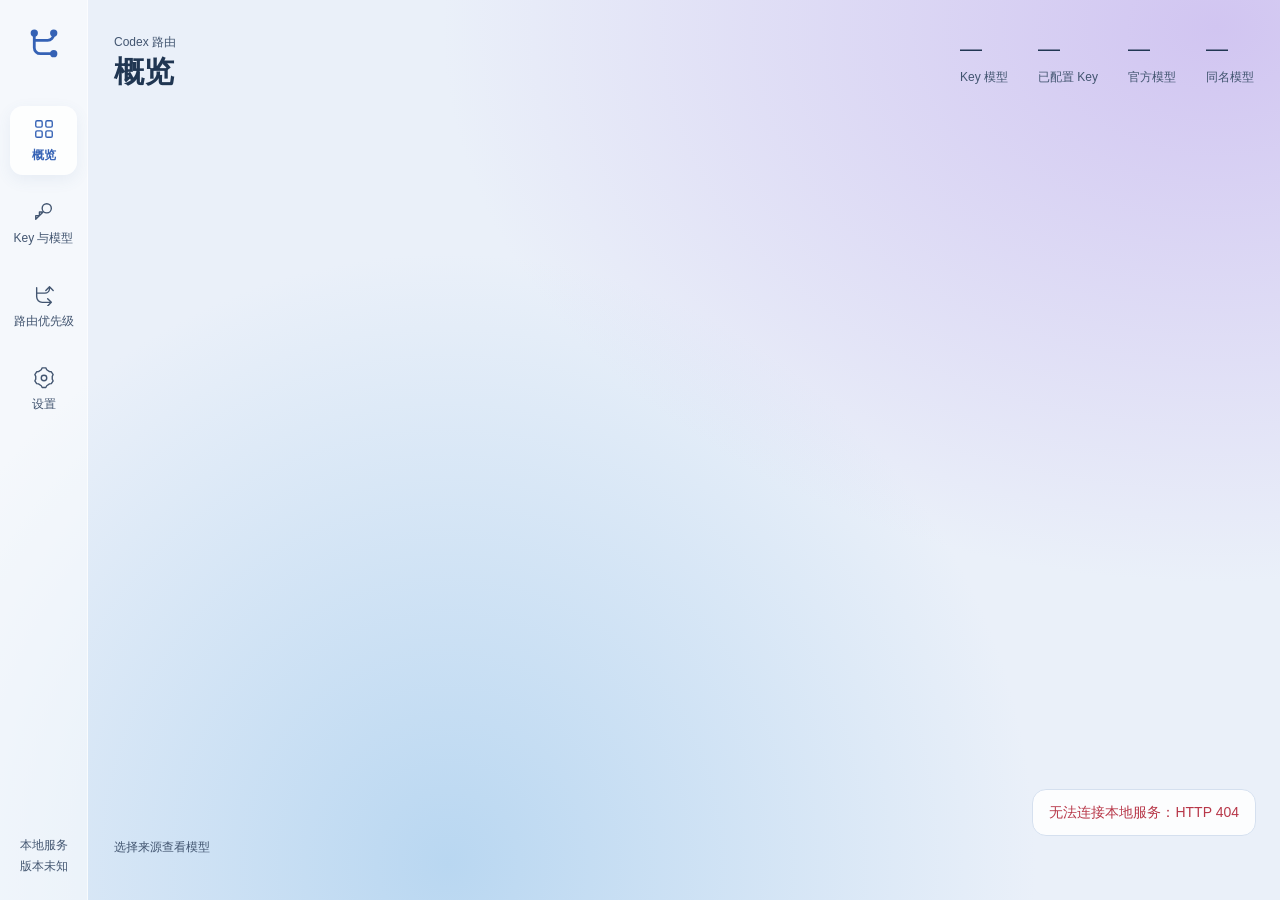
==== commit a20b2997: "feat: replace alternate layouts with Gen Z and Mintlify skins" ====
--- a/ui/index.html
+++ b/ui/index.html
@@ -3,17 +3,18 @@
 <head>
 <meta charset="utf-8">
 <meta name="viewport" content="width=device-width,initial-scale=1">
+<meta name="color-scheme" content="light dark">
 <title>Codex 路由</title>
 <link rel="icon" href="logo.png">
 <style>
-/* I「模型字典」：施工尺寸见 docs/UI施工参数-I.md，基准客户端1180×820。 */
-@font-face{font-family:Instrument;src:url('[data-uri]') format('truetype');font-weight:400;font-display:block}
+/* 三套皮肤共用默认主题排版；施工参数见 docs/UI施工参数-界面风格.md。 */
 :root{
-  --bg:#f7f3ec;--panel:#f7f3ec;--text:#29251f;--muted:#65594e;--border:#cec3b6;--accent:#bd3022;
+  color-scheme:light;
+  --focus:var(--accent);--bg:#f7f3ec;--panel:#f7f3ec;--text:#29251f;--muted:#65594e;--border:#cec3b6;--accent:#bd3022;
   --selected:#ede5da;--hover:#e8ded0;--input-bg:var(--bg);--primary-hover:#493d30;
   --accent-ink:#fff;--accent-faint:#fff1e6;--bridge-ink:#9a392b;--ok:#396653;--warn:#8b621d;--err:#bd3022;
   --disabled-text:#9b8f81;--disabled-border:#cfc5b8;--mask:rgba(41,37,31,.35);--spin-track:var(--border);--spin-head:var(--text);
-  --sans:-apple-system,BlinkMacSystemFont,"Segoe UI","PingFang SC","Microsoft YaHei",sans-serif;--serif:Instrument,Georgia,serif;
+  --sans:-apple-system,BlinkMacSystemFont,"Segoe UI","PingFang SC","Microsoft YaHei",sans-serif;--serif:var(--sans);
   --header-height:108px;--nav-height:64px;--page-pad-x:32px;--page-pad-y:24px;--index-width:270px;--column-gap:44px;
   --brand-size:66px;--brand-label-size:24px;--body-size:14px;--aux-size:12px;--button-size:13px;--source-name-size:15px;
   --title-size:26px;--count-size:27px;--source-number-size:30px;--model-size:clamp(28px,3.73vw,44px);
@@ -21,12 +22,13 @@
   --header-gap:30px;--stats-gap:33px;--nav-gap:36px;--source-gap:6px;--action-gap:8px;--service-gap:23px;
 }
 html[data-theme="dark"]{
+  color-scheme:dark;
   --bg:#201c18;--panel:#201c18;--text:#f4eee4;--muted:#c4b4a3;--border:#584a3e;--accent:#e46a58;
   --selected:#302821;--hover:#3b3027;--primary-hover:#dac8b6;--accent-ink:#201c18;--accent-faint:#2e2017;--bridge-ink:#e89a87;
   --ok:#93b697;--warn:#ddbd79;--err:#e46a58;--disabled-text:#88796b;--disabled-border:#584a3e;--mask:rgba(0,0,0,.65);
 }
 *{box-sizing:border-box}html,body{height:100%;margin:0}body{color:var(--text);background:var(--bg);font:var(--body-size)/1.5 var(--sans);color-scheme:light}html[data-theme="dark"] body{color-scheme:dark}
-button,input,select,textarea{font:inherit;color:inherit}button{cursor:pointer}button:disabled{cursor:default}button:focus-visible,input:focus-visible,select:focus-visible,textarea:focus-visible,summary:focus-visible,a:focus-visible{outline:3px solid var(--accent);outline-offset:3px}::selection{background:var(--accent);color:var(--accent-ink)}h1,h2,h3,p{margin:0}h2{font-size:var(--title-size);line-height:1.25;font-weight:600}h3{font-size:18px;font-weight:600}
+button,input,select,textarea{font:inherit;color:inherit}button{cursor:pointer}button:disabled{cursor:default}button:focus-visible,input:focus-visible,select:focus-visible,textarea:focus-visible,summary:focus-visible,a:focus-visible{outline:3px solid var(--focus);outline-offset:3px}::selection{background:var(--accent);color:var(--accent-ink)}h1,h2,h3,p{margin:0}h2{font-size:var(--title-size);line-height:1.25;font-weight:600}h3{font-size:18px;font-weight:600}
 .app{height:100%;display:grid;grid-template-rows:var(--header-height) minmax(0,1fr) var(--nav-height);background:var(--bg)}
 .masthead{display:flex;align-items:center;gap:var(--header-gap);padding:0 var(--page-pad-x);border-bottom:1px solid var(--text);min-width:0}.brand{display:flex;align-items:baseline;gap:12px;white-space:nowrap;font-size:var(--brand-label-size);font-weight:500}.wordmark{font:var(--brand-size)/1 var(--serif);letter-spacing:-.025em;color:var(--accent)}.identity{display:flex;flex-direction:column;gap:7px;font-size:var(--aux-size);color:var(--muted);padding-top:8px;white-space:nowrap}.running-state{display:flex;align-items:center;gap:7px;color:var(--text)}.running-state:before{content:"";width:6px;height:6px;border-radius:50%;background:var(--ok)}.running-state.off:before{background:var(--muted)}.pill{font-size:var(--aux-size);line-height:1.5;color:var(--muted)}
 .masthead-counts{margin-left:auto;display:flex;gap:var(--stats-gap)}.masthead-counts strong{display:block;font-size:var(--count-size);font-weight:500;line-height:1.2;font-variant-numeric:tabular-nums}.masthead-counts span{display:block;font-size:var(--aux-size);color:var(--muted);margin-top:6px;white-space:nowrap}
@@ -50,117 +52,226 @@
 @media(prefers-reduced-motion:reduce){*,*:before,*:after{animation:none!important;transition:none!important}}
 @media(forced-colors:active){.overview-source.on,.keyitem.on{outline:2px solid Highlight;outline-offset:-2px}.nav button.on{text-decoration:underline}.switch.on{border:2px solid Highlight}.switch.on:before{background:Highlight}}
 
+/* 排版不随皮肤改变；所有皮肤只在文末覆盖视觉参数。 */
+.page-title,.rail-mark,.nav-icon,.rail-local,.catalog-columns,.service-status,.dock-current{display:none}
+.source-index{display:contents}.style-seg{max-width:100%}.style-seg button{padding:0 12px}.style-seg button[aria-disabled="true"]{opacity:.65;cursor:wait}.appearance-status{min-height:18px;font-size:12px;color:var(--muted);margin-top:8px}
+html:root{--serif:var(--sans);--model-size:15px;--source-number-size:22px;--title-size:23px;--source-name-size:14px;--control-height:42px;--catalog-note-height:32px;--catalog-heading-height:52px;--accent-ink:#fff;--accent-faint:#eee8ff}
+html:root .btn{border-color:var(--border);border-radius:8px;background:var(--panel)}
+html:root .btn.primary{background:var(--accent);border-color:var(--accent);color:var(--accent-ink)}
+html:root .btn.primary:hover:not(:disabled){background:var(--primary-hover)}
+html:root .btn:hover:not(:disabled){background:var(--hover)}
+html:root .btn.danger{color:var(--err);border-color:var(--err)}
+html:root .btn:disabled{background:transparent;color:var(--disabled-text);border-color:var(--disabled-border)}
+html:root :is(input:not([type="checkbox"]),select,textarea){border-radius:7px}
+html:root .switch{border-radius:16px;background:var(--border);border-color:transparent}
+html:root .switch:before{border-radius:50%;background:var(--panel)}
+html:root .switch.on{background:var(--accent)}
+html:root .switch.on:before{background:var(--accent-ink)}
+html:root .seg{border-color:var(--border);border-radius:8px;overflow:hidden}
+html:root .seg button{border-color:var(--border)}
+html:root .seg button.on{background:var(--accent);color:var(--accent-ink)}
+html:root .seg button:focus-visible{outline-offset:-3px}
+html:root .seg button.on:focus-visible{outline-color:var(--accent-ink)}
+html:root :is(.box,.toast>div){border-radius:14px;border-color:var(--border)}
+html:root .model-name{font-weight:550;letter-spacing:0;font-size-adjust:none}
+html:root .model.bridge .model-name{color:var(--text)}
+html:root :is(.split #model-table td:nth-child(2),#official-model-table td:first-child){font:500 15px/1.5 var(--sans);letter-spacing:0}
+html:root .priority-table td:first-child b{font:550 15px/1.4 var(--sans)}
+html:root thead th{background:var(--panel);border-top-color:var(--border)}
+html:root .settings-main{gap:18px}
+html:root .settings .card h2{font-size:18px}
+html:root .setting{padding:11px 0;gap:14px}
+html:root .setting:last-child{border-bottom:0}
+html:root .brand .wordmark{font:inherit;letter-spacing:0;color:inherit}
+html:root .brand>span:last-child{font:inherit}
+/* F 浮层工作台：88px rail / 双浮层 / 126px 来源 dock。 */
+html:root{--protocol-bg:#edf3fc;--bridge-bg:#f2eef9;--bg:#eaf0f9;--panel:#ffffffda;--text:#203652;--muted:#425570;--border:#d5e0ef;--accent:#3562b5;--selected:#6952b5;--hover:#e3ebfa;--input-bg:#ffffffb0;--primary-hover:#294f97;--bridge-ink:#645187;--ok:#3d715d;--warn:#85602a;--err:#b73748;--disabled-text:#728097;--disabled-border:#d5e0ef;--mask:#15233e66;--index-width:254px;--column-gap:18px;--page-pad-x:26px;--page-pad-y:18px;--count-size:22px;--stats-gap:30px;--source-row-height:66px}
+html:root[data-theme="dark"]{--protocol-bg:#2b3b57;--bridge-bg:#3a3050;--bg:#161d2d;--panel:#202c40ee;--text:#e5efff;--muted:#b3c4dc;--border:#40506a;--accent:#93b7ff;--selected:#8a72d5;--hover:#304363;--input-bg:#1b263a;--primary-hover:#b4ceff;--accent-ink:#162138;--accent-faint:#fff;--bridge-ink:#d1bef7;--ok:#9cd3bb;--warn:#ebc88e;--err:#ff9ca9;--disabled-text:#91a0b8;--disabled-border:#40506a;--mask:#0009}
+html:root .app{grid-template-columns:88px minmax(0,1fr);grid-template-rows:96px minmax(0,1fr) 90px;background:radial-gradient(ellipse at 95% 3%,#d1c5f1 0,transparent 45%),radial-gradient(ellipse at 35% 96%,#b9d7f1 0,transparent 50%),var(--bg)}
+html:root[data-theme="dark"] .app{background:radial-gradient(ellipse at 95% 3%,#342c51 0,transparent 45%),radial-gradient(ellipse at 35% 96%,#163c55 0,transparent 50%),var(--bg)}
+html:root .masthead{grid-column:2;grid-row:1;padding:26px 26px 0;gap:20px;border:0;align-items:center}
+html:root .brand{font:500 12px/1.5 var(--sans);gap:3px;color:var(--muted);margin-bottom:3px}
+html:root .page-title{display:block;font:650 30px/1.2 var(--sans);letter-spacing:-.5px}
+html:root .masthead .identity{display:none}
+html:root .body{grid-column:2;grid-row:2;padding-top:18px;padding-bottom:0}
+html:root .navigation-band{grid-column:1;grid-row:1/4;padding:27px 10px 24px;flex-direction:column;justify-content:flex-start;gap:0;background:#ffffff88;border-right:1px solid #ffffffaa;color:var(--muted)}
+html:root[data-theme="dark"] .navigation-band{background:#182438bb;border-color:var(--border)}
+html:root .rail-mark{display:block;width:34px;height:34px;color:var(--accent);margin-bottom:45px}
+html:root .nav{display:grid;align-self:auto;width:100%;gap:14px}
+html:root .nav button{min-height:69px;padding:12px 2px 9px;border-radius:13px;display:flex;flex-direction:column;align-items:center;gap:6px;font-size:12px;color:var(--muted)}
+html:root .nav-icon{display:block;width:22px;height:22px}
+html:root .nav button.on{background:var(--panel);color:var(--accent);box-shadow:0 5px 16px #4c6da115;font-weight:600}
+html:root .nav button.on:after{display:none}
+html:root .nav button:hover{background:var(--hover);color:var(--text)}
+html:root .nav button:focus-visible{outline-color:var(--focus)}
+html:root .rail-local{display:block;margin-top:auto;text-align:center;font-size:12px;line-height:1.7}
+html:root .foot{position:absolute;bottom:44px;left:114px;color:var(--muted)}
+html:root .sources-layout{grid-template-columns:minmax(0,1fr) 254px;grid-template-rows:minmax(0,1fr) 126px;gap:18px}
+html:root .sources-layout>.sources-column{display:contents}
+html:root :is(.source-models,.overview-service,.split>.card,.settings .card,.priority-panel){padding:24px;background:var(--panel);border:1px solid #fff;border-radius:18px;box-shadow:0 15px 34px #435b8210;backdrop-filter:blur(14px);-webkit-backdrop-filter:blur(14px)}
+html:root[data-theme="dark"] :is(.source-models,.overview-service,.split>.card,.settings .card,.priority-panel){border-color:var(--border)}
+html:root .source-models{grid-column:1;grid-row:1}
+html:root .source-heading{height:46px}
+html:root .source-heading h2 small{color:var(--ok)}
+html:root .catalog-columns{display:flex;justify-content:space-between;height:34px;align-items:center;font-size:12px;color:var(--muted);border-bottom:1px solid var(--border);flex:none}
+html:root .model-list{border:0}
+html:root .model{min-height:43px;padding:7px 0}
+html:root .model:last-child{border:0}
+html:root .wire{padding:4px 8px;border-radius:5px;background:var(--protocol-bg);color:var(--accent)}
+html:root .model.bridge .wire{color:var(--bridge-ink);background:var(--bridge-bg)}
+html:root .wire>svg{display:none}
+html:root .catalog-note{border-top:1px solid var(--border);margin-top:9px;padding-top:9px}
+html:root .overview-service{grid-column:2;grid-row:1;margin:0;padding:23px 19px;display:flex;flex-direction:column}
+html:root .service-heading{margin-bottom:15px}
+html:root .service-heading>span{display:none}
+html:root .service-status{display:grid;gap:6px;margin-bottom:18px;font-size:12px;color:var(--muted)}
+html:root .service-status .running-state{font-size:16px;font-weight:600;color:var(--text)}
+html:root .actionbar .btn:first-child,html:root .actionbar .btn:last-child{grid-column:1/-1}
+html:root .overview-version{margin-top:auto}
+html:root .source-index{grid-row:2;grid-column:1/-1;display:flex;flex-direction:column;min-height:0;background:var(--panel);border:1px solid #fff;border-radius:18px;padding:13px 18px 15px}
+html:root .sources-title{display:flex;justify-content:space-between;color:var(--muted);margin-bottom:10px;gap:10px}
+html:root .sources-title h2{font-size:12px;font-weight:500;margin:0}
+html:root .dock-current{display:block;font-size:12px}
+html:root .source-list{display:flex;flex-direction:row;gap:10px;max-height:none;padding:0 0 3px;flex:1;overflow:auto}
+html:root .overview-source{flex:1 0 180px;min-width:0;border:1px solid var(--border);border-radius:10px;background:var(--input-bg);padding:11px 14px}
+html:root :is(.overview-source.on,.keyitem.on){background:var(--selected);border-color:var(--selected);color:#fff}
+html:root :is(.overview-source.on,.keyitem.on) .meta{color:#fff}
+html:root .source-number{font:500 22px/1 var(--sans);font-variant-numeric:tabular-nums}
+/* Key页把来源移到右侧，把完整高度留给模型列表。 */
+html:root .app[data-page="keys"]{grid-template-rows:96px minmax(0,1fr) 40px}
+html:root .app[data-page="keys"] .foot{bottom:14px}
+html:root .split{grid-template-columns:minmax(0,1fr) 220px;grid-template-rows:minmax(0,1fr);min-height:560px;gap:18px}
+html:root .split>.card{padding:20px}
+html:root .split .connection-info{display:grid;grid-template-columns:minmax(0,1fr) auto;gap:2px 16px;padding-bottom:10px;margin-bottom:10px}
+html:root .split .connection-info>.hint{grid-column:1/-1}
+html:root .split .model-toolbar .searchbox{flex-basis:auto}
+html:root .split>.sources-column{padding:18px 14px;background:var(--panel);border-radius:18px;min-height:0}
+html:root .split>.sources-column .panel-heading{min-height:20px;margin-bottom:10px}
+html:root .keylist{flex-direction:column;gap:10px}
+html:root .keyitem{flex:0 0 auto;min-height:66px}
+html:root .overview-service .btn{min-height:36px}
+html:root .source-index{background:#ffffff91;box-shadow:0 10px 24px #435b8208}
+html:root[data-theme="dark"] .source-index{background:#202c40d9;border-color:var(--border)}
+html:root .keyitem{border:1px solid var(--border);border-radius:10px;padding:10px 12px}
+html:root .settings{grid-template-columns:minmax(0,1fr) 254px}
+html:root .settings .card{padding:18px 20px}
+html:root .toast{bottom:64px}
+html:root .app:not([data-page="overview"]) .masthead .identity{display:flex}
+@media(max-width:980px){
+  html:root{--page-pad-x:20px;--column-gap:14px;--stats-gap:18px;--count-size:21px}
+  html:root .masthead{padding-left:20px;padding-right:20px}
+  html:root :is(.sources-layout,.split,.settings){gap:14px}
+  html:root .split{min-height:650px;grid-template-columns:minmax(0,1fr);grid-template-rows:minmax(480px,1fr) 104px}
+  html:root .split>.sources-column{display:grid;grid-template-columns:92px minmax(0,1fr);align-items:center;gap:12px;padding:12px}
+  html:root .split>.sources-column .panel-heading{margin-bottom:0}
+  html:root .keylist{flex-direction:row;height:100%}
+  html:root .keyitem{flex:1 0 180px}
+  html:root .foot{left:108px}
+  html:root :is(.sources-layout,.settings){grid-template-columns:minmax(0,1fr) 230px}
+  html:root :is(.source-models,.overview-service,.split>.card,.settings .card){padding:18px}
+}
+@media(max-width:800px){
+  html:root{--page-pad-x:20px;--stats-gap:14px;--count-size:19px}
+  html:root .masthead{padding-left:20px;padding-right:20px}
+  html:root :is(.sources-layout,.split,.settings){grid-template-columns:minmax(0,1fr);height:auto}
+  html:root .sources-layout{grid-template-rows:auto auto auto}
+  html:root .source-models{grid-column:1;grid-row:1;min-height:460px}
+  html:root .overview-service{grid-column:1;grid-row:2;min-height:260px}
+  html:root .source-index{grid-column:1;grid-row:3;min-height:126px}
+  html:root .source-list{max-height:160px}
+  html:root .split{grid-template-rows:minmax(480px,1fr) 104px}
+  html:root .split>.card{min-height:480px}
+  html:root .split>.sources-column{min-height:104px}
+  html:root .style-seg{flex-wrap:wrap}
+}
+@media(forced-colors:active){html:root :is(.overview-source.on,.keyitem.on,.nav button.on){outline:2px solid Highlight;outline-offset:-2px}}
+
+/* 已选03/05只覆盖皮肤，不允许在这里加入布局、字号或间距。 */
+html:is([data-ui-style="chaos"],[data-ui-style="mintlify"]){
+  --accent-ink:#fff;--selected-ink:#fff;--accent-faint:#fff;
+  --skin-panel-radius:18px;--skin-button-radius:8px;--skin-item-radius:10px;
+  --skin-panel-filter:none;--skin-nav-shadow:none;--skin-button-shadow:none;
+}
+html:is([data-ui-style="chaos"],[data-ui-style="mintlify"]) .app{background:var(--skin-canvas)}
+html:is([data-ui-style="chaos"],[data-ui-style="mintlify"]) .navigation-band{background:var(--skin-rail);border-color:var(--skin-rail-border)}
+html:is([data-ui-style="chaos"],[data-ui-style="mintlify"]) :is(.source-models,.overview-service,.split>.card,.settings .card,.priority-panel,.source-index,.split>.sources-column,.box,.toast>div){background:var(--panel);border-color:var(--skin-panel-border);border-radius:var(--skin-panel-radius);box-shadow:var(--skin-panel-shadow);backdrop-filter:var(--skin-panel-filter);-webkit-backdrop-filter:var(--skin-panel-filter)}
+html:is([data-ui-style="chaos"],[data-ui-style="mintlify"])[data-theme="dark"] :is(.source-models,.overview-service,.split>.card,.settings .card,.priority-panel){border-color:var(--skin-panel-border)}
+html:is([data-ui-style="chaos"],[data-ui-style="mintlify"]) .nav button.on{background:var(--skin-nav-selected);color:var(--skin-nav-ink);box-shadow:var(--skin-nav-shadow)}
+html:is([data-ui-style="chaos"],[data-ui-style="mintlify"]) :is(.overview-source,.keyitem){border-radius:var(--skin-item-radius)}
+html:is([data-ui-style="chaos"],[data-ui-style="mintlify"]) :is(.overview-source.on,.keyitem.on){background:var(--selected);border-color:var(--selected);color:var(--selected-ink)}
+html:is([data-ui-style="chaos"],[data-ui-style="mintlify"]) :is(.overview-source.on,.keyitem.on) .meta{color:var(--selected-ink)}
+html:is([data-ui-style="chaos"],[data-ui-style="mintlify"]) .btn{border-radius:var(--skin-button-radius)}
+html:is([data-ui-style="chaos"],[data-ui-style="mintlify"]) .btn.primary{box-shadow:var(--skin-button-shadow)}
+
+html:is([data-ui-style="chaos"],[data-ui-style="mintlify"]) :is(input:not([type="checkbox"]),select,textarea,.seg){border-radius:var(--skin-button-radius)}
+html:is([data-ui-style="chaos"],[data-ui-style="mintlify"]) :is(.overview-source,.keyitem):hover:not(.on){background:var(--hover)}
+html:is([data-ui-style="chaos"],[data-ui-style="mintlify"]) .btn.primary:disabled{box-shadow:none}
+/* 03 / G03 / Gen Z Chaos：撞色、黑色硬阴影；没有贴纸或随机排版。 */
+html[data-ui-style="chaos"]{
+  --bg:#fffcdf;--panel:#fffef4;--input-bg:#fff;--text:#151515;--muted:#535044;--border:#181818;
+  --accent:#1735df;--selected:#e6007e;--primary-hover:#1026b6;--hover:#fff18a;
+  --protocol-bg:#c7f7ff;--bridge-bg:#ffd6ef;--bridge-ink:#8a0751;--ok:#326122;--warn:#835500;--err:#bb1740;
+  --disabled-text:#73705e;--disabled-border:#aaa68b;--mask:#18181866;
+  --skin-canvas:var(--bg);--skin-rail:#f0ff68;--skin-rail-border:#181818;--skin-panel-border:#181818;
+  --skin-panel-radius:6px;--skin-button-radius:4px;--skin-item-radius:4px;
+  --skin-panel-shadow:4px 4px 0 #181818;--skin-nav-selected:#1735df;--skin-nav-ink:#fff;
+  --skin-nav-shadow:3px 3px 0 #181818;--skin-button-shadow:2px 2px 0 #181818;
+}
+
+/* 05 / G05 / Mintlify：白底、薄边线、薄荷绿状态和胶囊操作。 */
+html[data-ui-style="mintlify"]{
+  --bg:#fff;--panel:#fff;--input-bg:#fff;--text:#0d0d0d;--muted:#666;--border:#e5e5e5;
+  --accent:#0d0d0d;--selected:#d4fae8;--selected-ink:#0b6544;--primary-hover:#333;--hover:#effbf5;
+  --protocol-bg:#eff8f3;--bridge-bg:#f3f5f8;--bridge-ink:#4b6079;--ok:#087a51;--warn:#94600c;--err:#b84141;
+  --disabled-text:#888;--disabled-border:#e5e5e5;--mask:#0d0d0d55;--focus:#0fa76e;--protocol-ink:#0b6544;
+  --skin-canvas:radial-gradient(ellipse at 95% 3%,#d4fae880 0,transparent 45%),var(--bg);
+  --skin-rail:#ffffffdb;--skin-rail-border:#e9eeeb;--skin-panel-border:#0000000d;
+  --skin-panel-radius:16px;--skin-panel-shadow:0 2px 4px #00000008;
+  --skin-nav-selected:#d4fae8;--skin-nav-ink:#0b6544;--skin-button-radius:9999px;
+  --skin-button-shadow:0 1px 2px #0000000f;
+}
+html[data-ui-style="mintlify"] .rail-mark{color:var(--focus)}
+html[data-ui-style="mintlify"] .nav button:hover{color:var(--skin-nav-ink)}
+html[data-ui-style="mintlify"] .wire{color:var(--protocol-ink)}
+html[data-ui-style="mintlify"] .model.bridge .wire{color:var(--bridge-ink)}
+/* 深色沿用各自已选材质，只替换颜色。 */
+html[data-ui-style="chaos"][data-theme="dark"]{
+  --bg:#211e15;--panel:#2d2a1e;--input-bg:#242117;--text:#fff8da;--muted:#d1c8aa;--border:#94855b;
+  --accent:#b6c4ff;--accent-ink:#101735;--selected:#ff7bbb;--selected-ink:#321023;--primary-hover:#cbd4ff;--hover:#3e3926;
+  --protocol-bg:#2b4360;--bridge-bg:#4e2540;--bridge-ink:#ffb4df;--ok:#b5dca1;--warn:#f7d783;--err:#ff9fc0;
+  --disabled-text:#a49a79;--disabled-border:#6b6043;--mask:#0009;
+  --skin-rail:#333b12;--skin-rail-border:#87964a;--skin-panel-border:#94855b;
+  --skin-panel-shadow:4px 4px 0 #000;--skin-nav-selected:#c4d847;--skin-nav-ink:#20240b;
+  --skin-nav-shadow:3px 3px 0 #000;--skin-button-shadow:2px 2px 0 #000;
+}
+html[data-ui-style="chaos"][data-theme="dark"] .overview-service{background:#393219}
+html[data-ui-style="chaos"][data-theme="dark"] .source-index{background:#2a281f}
+html[data-ui-style="mintlify"][data-theme="dark"]{
+  --bg:#0d0d0d;--panel:#141414;--input-bg:#191919;--text:#ededed;--muted:#a0a0a0;--border:#ffffff22;
+  --accent:#ededed;--accent-ink:#0d0d0d;--selected:#153e2c;--selected-ink:#95f0c5;--primary-hover:#d0d0d0;--hover:#183427;
+  --protocol-bg:#142c20;--protocol-ink:#95f0c5;--bridge-bg:#20262f;--bridge-ink:#c0cfdf;--ok:#78d6aa;--warn:#e4c17b;--err:#f5a0a0;
+  --disabled-text:#888;--disabled-border:#ffffff22;--mask:#0009;--focus:#18e299;
+  --skin-canvas:radial-gradient(ellipse at 95% 3%,#125c362e 0,transparent 45%),var(--bg);
+  --skin-rail:#0f1110e6;--skin-rail-border:#ffffff14;--skin-panel-border:#ffffff14;--skin-panel-shadow:0 2px 4px #00000066;
+  --skin-nav-selected:#153e2c;--skin-nav-ink:#95f0c5;--skin-button-shadow:0 1px 2px #00000066;
+}
+
 </style>
 </head>
 <body>
 <a class="skip" href="#page">跳到工作区</a>
 <div class="app" id="app">
   <header class="masthead">
-    <h1 class="brand"><span class="wordmark">Codex</span><span>路由</span></h1>
+    <div class="heading-brand"><h1 class="brand"><span class="wordmark">Codex</span><span>路由</span></h1><h2 class="page-title" id="title">概览</h2></div>
     <span class="sr-only" id="brand-sub"></span>
     <div class="identity"><span class="running-state" id="running-status">连接中</span><span id="top-pill" class="pill">读取状态…</span></div>
     <div class="masthead-counts" id="masthead-counts"></div>
   </header>
   <main class="body" id="page" aria-labelledby="title"></main>
-  <footer class="navigation-band"><nav class="nav" id="nav" aria-label="主导航"></nav><div class="foot" id="foot"></div></footer>
-  <h2 class="sr-only" id="title"></h2>
+  <footer class="navigation-band"><svg class="rail-mark" viewBox="0 0 28 28" fill="none" aria-hidden="true"><path d="M6 5v12a5 5 0 0 0 5 5h11M6 11h11a5 5 0 0 0 5-5" stroke="currentColor" stroke-width="2.3" stroke-linecap="round"/><circle cx="6" cy="5" r="3" fill="currentColor"/><circle cx="22" cy="5" r="3" fill="currentColor"/><circle cx="22" cy="22" r="3" fill="currentColor"/></svg><nav class="nav" id="nav" aria-label="主导航"></nav><div class="rail-local">本地服务<br><span id="rail-version"></span></div><div class="foot" id="foot"></div></footer>
 </div>
 <div class="modal" id="modal" role="dialog" aria-modal="true" aria-labelledby="modal-title"></div>
 <div class="toast" id="toast" role="status" aria-live="polite"></div>
-<script type="text/plain" id="instrument-serif-license">Copyright 2022 The Instrument Serif Project Authors (https://github.com/Instrument/instrument-serif)
-
-This Font Software is licensed under the SIL Open Font License, Version 1.1.
-This license is copied below, and is also available with a FAQ at:
-https://scripts.sil.org/OFL
-
-
------------------------------------------------------------
-SIL OPEN FONT LICENSE Version 1.1 - 26 February 2007
------------------------------------------------------------
-
-PREAMBLE
-The goals of the Open Font License (OFL) are to stimulate worldwide
-development of collaborative font projects, to support the font creation
-efforts of academic and linguistic communities, and to provide a free and
-open framework in which fonts may be shared and improved in partnership
-with others.
-
-The OFL allows the licensed fonts to be used, studied, modified and
-redistributed freely as long as they are not sold by themselves. The
-fonts, including any derivative works, can be bundled, embedded,
-redistributed and/or sold with any software provided that any reserved
-names are not used by derivative works. The fonts and derivatives,
-however, cannot be released under any other type of license. The
-requirement for fonts to remain under this license does not apply
-to any document created using the fonts or their derivatives.
-
-DEFINITIONS
-"Font Software" refers to the set of files released by the Copyright
-Holder(s) under this license and clearly marked as such. This may
-include source files, build scripts and documentation.
-
-"Reserved Font Name" refers to any names specified as such after the
-copyright statement(s).
-
-"Original Version" refers to the collection of Font Software components as
-distributed by the Copyright Holder(s).
-
-"Modified Version" refers to any derivative made by adding to, deleting,
-or substituting -- in part or in whole -- any of the components of the
-Original Version, by changing formats or by porting the Font Software to a
-new environment.
-
-"Author" refers to any designer, engineer, programmer, technical
-writer or other person who contributed to the Font Software.
-
-PERMISSION & CONDITIONS
-Permission is hereby granted, free of charge, to any person obtaining
-a copy of the Font Software, to use, study, copy, merge, embed, modify,
-redistribute, and sell modified and unmodified copies of the Font
-Software, subject to the following conditions:
-
-1) Neither the Font Software nor any of its individual components,
-in Original or Modified Versions, may be sold by itself.
-
-2) Original or Modified Versions of the Font Software may be bundled,
-redistributed and/or sold with any software, provided that each copy
-contains the above copyright notice and this license. These can be
-included either as stand-alone text files, human-readable headers or
-in the appropriate machine-readable metadata fields within text or
-binary files as long as those fields can be easily viewed by the user.
-
-3) No Modified Version of the Font Software may use the Reserved Font
-Name(s) unless explicit written permission is granted by the corresponding
-Copyright Holder. This restriction only applies to the primary font name as
-presented to the users.
-
-4) The name(s) of the Copyright Holder(s) or the Author(s) of the Font
-Software shall not be used to promote, endorse or advertise any
-Modified Version, except to acknowledge the contribution(s) of the
-Copyright Holder(s) and the Author(s) or with their explicit written
-permission.
-
-5) The Font Software, modified or unmodified, in part or in whole,
-must be distributed entirely under this license, and must not be
-distributed under any other license. The requirement for fonts to
-remain under this license does not apply to any document created
-using the Font Software.
-
-TERMINATION
-This license becomes null and void if any of the above conditions are
-not met.
-
-DISCLAIMER
-THE FONT SOFTWARE IS PROVIDED "AS IS", WITHOUT WARRANTY OF ANY KIND,
-EXPRESS OR IMPLIED, INCLUDING BUT NOT LIMITED TO ANY WARRANTIES OF
-MERCHANTABILITY, FITNESS FOR A PARTICULAR PURPOSE AND NONINFRINGEMENT
-OF COPYRIGHT, PATENT, TRADEMARK, OR OTHER RIGHT. IN NO EVENT SHALL THE
-COPYRIGHT HOLDER BE LIABLE FOR ANY CLAIM, DAMAGES OR OTHER LIABILITY,
-INCLUDING ANY GENERAL, SPECIAL, INDIRECT, INCIDENTAL, OR CONSEQUENTIAL
-DAMAGES, WHETHER IN AN ACTION OF CONTRACT, TORT OR OTHERWISE, ARISING
-FROM, OUT OF THE USE OR INABILITY TO USE THE FONT SOFTWARE OR FROM
-OTHER DEALINGS IN THE FONT SOFTWARE.
-</script>
 <script>
 const NAV=[['overview','概览'],['keys','Key 与模型'],['priority','路由优先级'],['settings','设置']];
 const TITLE={overview:'概览',keys:'Key 与模型',priority:'路由优先级',settings:'设置'};
@@ -169,8 +280,6 @@
   key:'<circle cx="15" cy="8" r="5"/><path d="m11 12-8 8v-4h4v-4h4"/>',
   route:'<path d="M4 4v10a6 6 0 0 0 6 6h10M4 10h9a5 5 0 0 0 5-5V3m-4 4 4-4 4 4m-6 9 4 4-4 4"/>',
   settings:'<path d="m9 3 1-2h4l1 2 3 2 2 .2 2 3-1 2v3l1 2-2 3-2 .2-3 2-1 2h-4l-1-2-3-2-2-.2-2-3 1-2v-3l-1-2 2-3L6 5z"/><circle cx="12" cy="12" r="3"/>',
-  models:'<path d="m12 3 9 5-9 5-9-5zM3 12l9 5 9-5M3 16l9 5 9-5"/>',
-  cloud:'<path d="M7 18H6a4 4 0 0 1-1-8 7 7 0 0 1 13-2 5 5 0 0 1 0 10h-1m-8-4 3 3 5-5"/>',
   refresh:'<path d="M20 8a8 8 0 1 0 0 8M20 3v5h-5"/>',
   power:'<path d="M12 2v10M6 5a9 9 0 1 0 12 0"/>',
   stop:'<rect x="5" y="5" width="14" height="14" rx="2"/>',
@@ -185,7 +294,8 @@
 };
 function icon(name){return `<svg class="icon" viewBox="0 0 24 24" fill="none" stroke="currentColor" stroke-width="1.5" stroke-linecap="round" stroke-linejoin="round" aria-hidden="true" focusable="false">${ICONS[name]}</svg>`;}
 function iconTile(name){return `<span class="section-icon">${icon(name)}</span>`;}
-console.info('ui visual parameters revision=lexicon-I viewport=1180x820 header=108px navigation=64px overview-row=72px');
+console.info('界面布局参数 revision=shared-layered-v1 viewport=1180x820 rail=88px layout=layered skins=layered,chaos,mintlify');
+console.info('默认主题Key页布局参数 revision=keys-room-v2 宽窗来源侧栏=220px 窄窗来源底栏=104px 页脚=40px');
 let PAGE=new URLSearchParams(location.search).get('page')||'overview';
 if(!TITLE[PAGE])PAGE='overview';
 let PAGE_HTML=null; // 上一次真正画进 #page 的内容，5 秒轮询靠它判断要不要重建
@@ -200,6 +310,8 @@
 let IMAGE_READY=false;
 let OVERVIEW_SOURCE='official';
 let SAVING_DOCK_VISIBILITY=false;
+let SAVING_UI_STYLE=false;
+let STYLE_REVISION=0;
 let DOCK_VISIBILITY_APPLIED=null;
 let NAV_PAGE=null;
 let DIAGNOSTICS_OPEN=false;
@@ -229,6 +341,53 @@
   try{localStorage.setItem(THEME_KEY,theme==='dark'?'dark':'light');}catch(e){}
 }
 applyTheme(readThemeCache());
+
+// 皮肤和浅深色独立；已移除的旧皮肤、缺字段与非法缓存统一回退默认主题。
+const UI_STYLES={layered:'默认主题',chaos:'Gen Z 撞色',mintlify:'Mintlify'};
+const STYLE_KEY='codexmk.ui_style';
+let APPLIED_STYLE=null;
+function normalizeStyle(value){return typeof value==='string'&&Object.prototype.hasOwnProperty.call(UI_STYLES,value)?value:'layered';}
+function readStyleCache(){
+  try{return normalizeStyle(localStorage.getItem(STYLE_KEY));}catch(e){return 'layered';}
+}
+function writeStyleCache(style){
+  try{localStorage.setItem(STYLE_KEY,normalizeStyle(style));}catch(e){}
+}
+function applyStyle(style){
+  const name=normalizeStyle(style);
+  if(APPLIED_STYLE===name)return;
+  const page=document.getElementById('page');
+  const top=page.scrollTop,left=page.scrollLeft,inner=captureInnerScroll();
+  document.documentElement.setAttribute('data-ui-style',name);
+  APPLIED_STYLE=name;
+  syncContentGutter();
+  page.scrollTop=top;page.scrollLeft=left;
+  restoreInnerScroll(inner);
+  console.info('界面皮肤已应用 style='+name+' layout=layered');
+}
+function syncAppearanceControls(){
+  Object.keys(UI_STYLES).forEach(style=>{
+    const button=document.getElementById('style-'+style);
+    if(!button)return;
+    const selected=normalizeStyle(STATE.settings.ui_style)===style;
+    button.className=selected?'on':'';
+    button.setAttribute('aria-pressed',String(selected));
+    // 用可聚焦的禁用状态，保存期间不会把当前按钮焦点退回页面。
+    button.setAttribute('aria-disabled',String(SAVING_UI_STYLE));
+  });
+  ['light','dark'].forEach(theme=>{
+    const button=document.getElementById('theme-'+theme);
+    if(!button)return;
+    const selected=(STATE.settings.theme==='dark'?'dark':'light')===theme;
+    button.className=selected?'on':'';
+    button.setAttribute('aria-pressed',String(selected));
+  });
+  const status=document.getElementById('appearance-status');
+  if(status)status.textContent=SAVING_UI_STYLE?'正在保存界面风格…':'';
+  PAGE_HTML=pageHtml();
+}
+applyStyle(readStyleCache());
+
 
 function syncDockVisibility(){
   if(!STATE||STATE.platform!=='macos')return;
@@ -258,6 +417,7 @@
   internal_error:'内部错误',
   bad_json:'请求数据格式不对',
   bad_theme:'主题设置不正确',
+  bad_ui_style:'界面风格设置不正确',
   bad_dock_visibility:'程序坞图标设置不正确',
   macos_only:'此设置仅支持 macOS',
 };
@@ -302,8 +462,13 @@
   return data;
 }
 async function loadState(silent){
+  const revision=STYLE_REVISION;
   try{
-    STATE=await api('/api/state');
+    const next=await api('/api/state');
+    // 保存前已发出的轮询也可能晚到，不能盖掉用户刚选的风格。
+    const preview=(SAVING_UI_STYLE||revision!==STYLE_REVISION)&&STATE?STATE.settings.ui_style:null;
+    STATE=next;
+    STATE.settings.ui_style=preview||normalizeStyle(STATE.settings.ui_style);
   }catch(e){
     if(!silent)toast('无法连接本地服务：'+e.message,'err');
     return;
@@ -320,6 +485,8 @@
   }
   applyTheme(STATE.settings.theme);
   writeThemeCache(STATE.settings.theme);
+  applyStyle(STATE.settings.ui_style);
+  if(!SAVING_UI_STYLE)writeStyleCache(STATE.settings.ui_style);
   syncDockVisibility();
   seedImageOverrides();
   if(silent)renderQuiet();else render();
@@ -334,13 +501,15 @@
 }
 function nav(){
   // 轮询只更新状态，保留导航按钮节点和键盘焦点。
+  document.getElementById('app').setAttribute('data-page',PAGE);
   if(NAV_PAGE===PAGE)return;
-  document.getElementById('nav').innerHTML=NAV.map(([k,t])=>`<button type="button" id="nav-${k}" class="${k===PAGE?'on':''}" data-nav="${k}" aria-label="${esc(t)}" title="${esc(t)}" ${k===PAGE?'aria-current="page"':''}><span class="nav-label">${esc(t)}</span></button>`).join('');
+  document.getElementById('nav').innerHTML=NAV.map(([k,t])=>`<button type="button" id="nav-${k}" class="${k===PAGE?'on':''}" data-nav="${k}" aria-label="${esc(t)}" title="${esc(t)}" ${k===PAGE?'aria-current="page"':''}>${icon({overview:"overview",keys:"key",priority:"route",settings:"settings"}[k]).replace('class="icon"','class="nav-icon"')}<span class="nav-label">${esc(t)}</span></button>`).join('');
   document.getElementById('title').textContent=TITLE[PAGE];
   NAV_PAGE=PAGE;
 }
 function foot(){
   document.getElementById('foot').textContent=PAGE==='overview'?'选择来源查看模型':'Codex 路由 · '+TITLE[PAGE];
+  document.getElementById('rail-version').textContent=appVersionText(STATE);
   const counts=document.getElementById('masthead-counts');
   if(!STATE){
     counts.innerHTML=['Key 模型','已配置 Key','官方模型','同名模型'].map(label=>`<div><strong>—</strong><span>${label}</span></div>`).join('');
@@ -426,12 +595,14 @@
   return `<div class="overview overview-sources"><div class="sources-layout">
     <section class="source-models" aria-label="当前来源模型">
       <header class="source-heading"><h2>${official?'官方账号':esc(key.name)}<small>${status}</small></h2><span class="total">${models.length} 个模型</span></header>
+      <div class="catalog-columns" aria-hidden="true"><span>模型</span><span>接入方式</span></div>
       <div class="scroll overview-model-table" id="overview-model-table"><ul class="model-list">${rows||`<li class="empty">${official?'前往“Key 与模型”拉取官方模型':'点击“刷新模型”接入模型'}</li>`}</ul></div>
       <p class="catalog-note"><svg viewBox="0 0 16 16" fill="none" aria-hidden="true"><path d="M4 7h8v7H4zM5 7V4a3 3 0 0 1 6 0v3" stroke="currentColor" stroke-width="1.2"/></svg>固定来源，失败不自动切换</p>
     </section>
     <aside class="sources-column" aria-label="来源与服务">
-      <div class="sources-title"><h2>模型来源</h2></div><div class="source-list scroll" id="overview-source-list">${sourceListHtml(true)}</div>
+      <section class="source-index"><div class="sources-title"><h2>模型来源</h2><span class="dock-current">当前查看：${official?'官方账号':esc(key.name)}</span></div><div class="source-list scroll" id="overview-source-list">${sourceListHtml(true)}</div></section>
       <section class="overview-service"><header class="service-heading"><h2>路由服务</h2><span>本地服务</span></header>
+        <div class="service-status"><span class="running-state ${s.router.running?'':'off'}">${s.router.running?'运行中':'已停止'}</span><span>${s.taken_over?'已接管 Codex':'官方直连'}</span></div>
         <div class="actionbar">
           <button class="btn primary" id="action-refresh" data-action="refresh" ${BUSY?'disabled':''}>${icon('refresh')}刷新模型</button>
           <button class="btn" id="action-start" data-action="start" ${BUSY||(s.router.running&&s.taken_over)?'disabled':''}>启用路由</button>
@@ -619,11 +790,16 @@
   </section>
   <section class="card">
     <h2>${iconTile('sun','amber')}外观</h2>
+    <div class="setting style-setting">
+      <div class="l" id="style-label">界面风格</div>
+      <div class="seg style-seg" role="group" aria-labelledby="style-label">${Object.entries(UI_STYLES).map(([value,label])=>`<button class="${normalizeStyle(s.settings.ui_style)===value?'on':''}" id="style-${value}" data-action="set-ui-style" data-ui-style="${value}" aria-pressed="${normalizeStyle(s.settings.ui_style)===value}" aria-disabled="${SAVING_UI_STYLE}">${label}</button>`).join('')}</div>
+    </div>
     <div class="setting">
       <div class="l" id="theme-label">界面主题</div>
       <div class="seg" role="group" aria-labelledby="theme-label"><button class="${s.settings.theme==='dark'?'':'on'}" id="theme-light" data-action="set-theme" data-theme="light" aria-pressed="${s.settings.theme!=='dark'}">浅色</button><button class="${s.settings.theme==='dark'?'on':''}" id="theme-dark" data-action="set-theme" data-theme="dark" aria-pressed="${s.settings.theme==='dark'}">深色</button></div>
     </div>
   </section>
+    <div class="appearance-status" id="appearance-status" role="status">${SAVING_UI_STYLE?'正在保存界面风格…':''}</div>
   </div><aside class="settings-side card">
     <h2>${iconTile('folder')}日志与诊断</h2>
     <div class="setting"><div><div class="l">日志目录</div><div class="d">查看路由和管理服务日志。</div></div><button class="btn sm" id="action-open-logs" data-action="open-logs">${icon('folder')}打开</button></div>
@@ -751,7 +927,7 @@
   const closeButton=event.target.closest('[data-close-choice]');
   if(closeButton){const choice=closeButton.getAttribute('data-close-choice');closeModal();answerCloseDialog(choice);return;}
   const navEl=event.target.closest('[data-nav]');
-  if(navEl){PAGE=navEl.getAttribute('data-nav');PENDING_PRIORITY=null;SEARCH='';history.replaceState(null,'','?page='+PAGE);console.info('ui navigation page='+PAGE);render();document.getElementById('nav-'+PAGE).focus({preventScroll:true});return;}
+  if(navEl){PAGE=navEl.getAttribute('data-nav');history.replaceState(null,'','?page='+PAGE);console.info('ui navigation page='+PAGE);render();document.getElementById('nav-'+PAGE).focus({preventScroll:true});return;}
   const target=event.target.closest('[data-action]');
   if(!target)return;
   const action=target.getAttribute('data-action');
@@ -857,7 +1033,7 @@
   if(action==='toggle-autostart'){
     try{
       const data=await api('/api/settings',{method:'PUT',body:{autostart:!STATE.settings.autostart}});
-      STATE.settings=data.settings||STATE.settings;
+      if(data.settings)STATE.settings.autostart=data.settings.autostart;
       toast(STATE.settings.autostart?'已开启开机自启动':'已关闭开机自启动','ok');
       await loadState(true);
     }catch(e){toast(e.message,'err');}
@@ -873,7 +1049,7 @@
         toast('后台服务版本过旧，程序坞设置没有保存，请重启工具后再试','err');
         return;
       }
-      STATE.settings=data.settings;
+      STATE.settings.hide_dock_icon=data.settings.hide_dock_icon;
       syncDockVisibility();
       toast(hidden?'已隐藏程序坞图标':'已显示程序坞图标','ok');
       console.info('ui hide dock icon saved value='+hidden);
@@ -889,21 +1065,44 @@
     }catch(e){toast(e.message,'err');}
     return;
   }
+  if(action==='set-ui-style'){
+    const style=target.getAttribute('data-ui-style');
+    if(SAVING_UI_STYLE||!Object.prototype.hasOwnProperty.call(UI_STYLES,style))return;
+    const previous=normalizeStyle(STATE.settings.ui_style);
+    if(previous===style)return;
+    SAVING_UI_STYLE=true;STYLE_REVISION++;
+    STATE.settings.ui_style=style;
+    applyStyle(style);syncAppearanceControls();
+    console.info('界面风格开始保存 style='+style);
+    try{
+      const data=await api('/api/settings',{method:'PUT',body:{ui_style:style}});
+      if(!data.settings||data.settings.ui_style!==style)throw new Error('后台服务版本过旧，界面风格没有保存，请重启工具后再试');
+      STATE.settings.ui_style=style;
+      writeStyleCache(style);
+      toast('已切换'+UI_STYLES[style],'ok');
+      console.info('界面风格保存成功 style='+style);
+    }catch(e){
+      STATE.settings.ui_style=previous;
+      applyStyle(previous);
+      console.warn('界面风格保存失败，已恢复 style='+previous);
+      toast(e.message,'err');
+    }finally{SAVING_UI_STYLE=false;STYLE_REVISION++;syncAppearanceControls();}
+    return;
+  }
   if(action==='set-theme'){
     const theme=target.getAttribute('data-theme')==='dark'?'dark':'light';
     if(STATE.settings.theme===theme)return;
     try{
       const data=await api('/api/settings',{method:'PUT',body:{theme:theme}});
-      STATE.settings=data.settings||STATE.settings;
-      if(STATE.settings.theme!==theme){
-        // 旧后台服务会静默丢掉 theme；这里直接说明原因，别让按钮看着像坏了。
+      if(!data.settings||data.settings.theme!==theme){
         toast('后台服务版本过旧，主题没有保存，请重启工具后再试','err');
         return;
       }
-      applyTheme(STATE.settings.theme);
-      writeThemeCache(STATE.settings.theme);
+      STATE.settings.theme=theme;
+      applyTheme(theme);
+      writeThemeCache(theme);
       toast(theme==='dark'?'已切换深色主题':'已切换浅色主题','ok');
-      render();
+      syncAppearanceControls();
     }catch(e){toast(e.message,'err');}
     return;
   }
